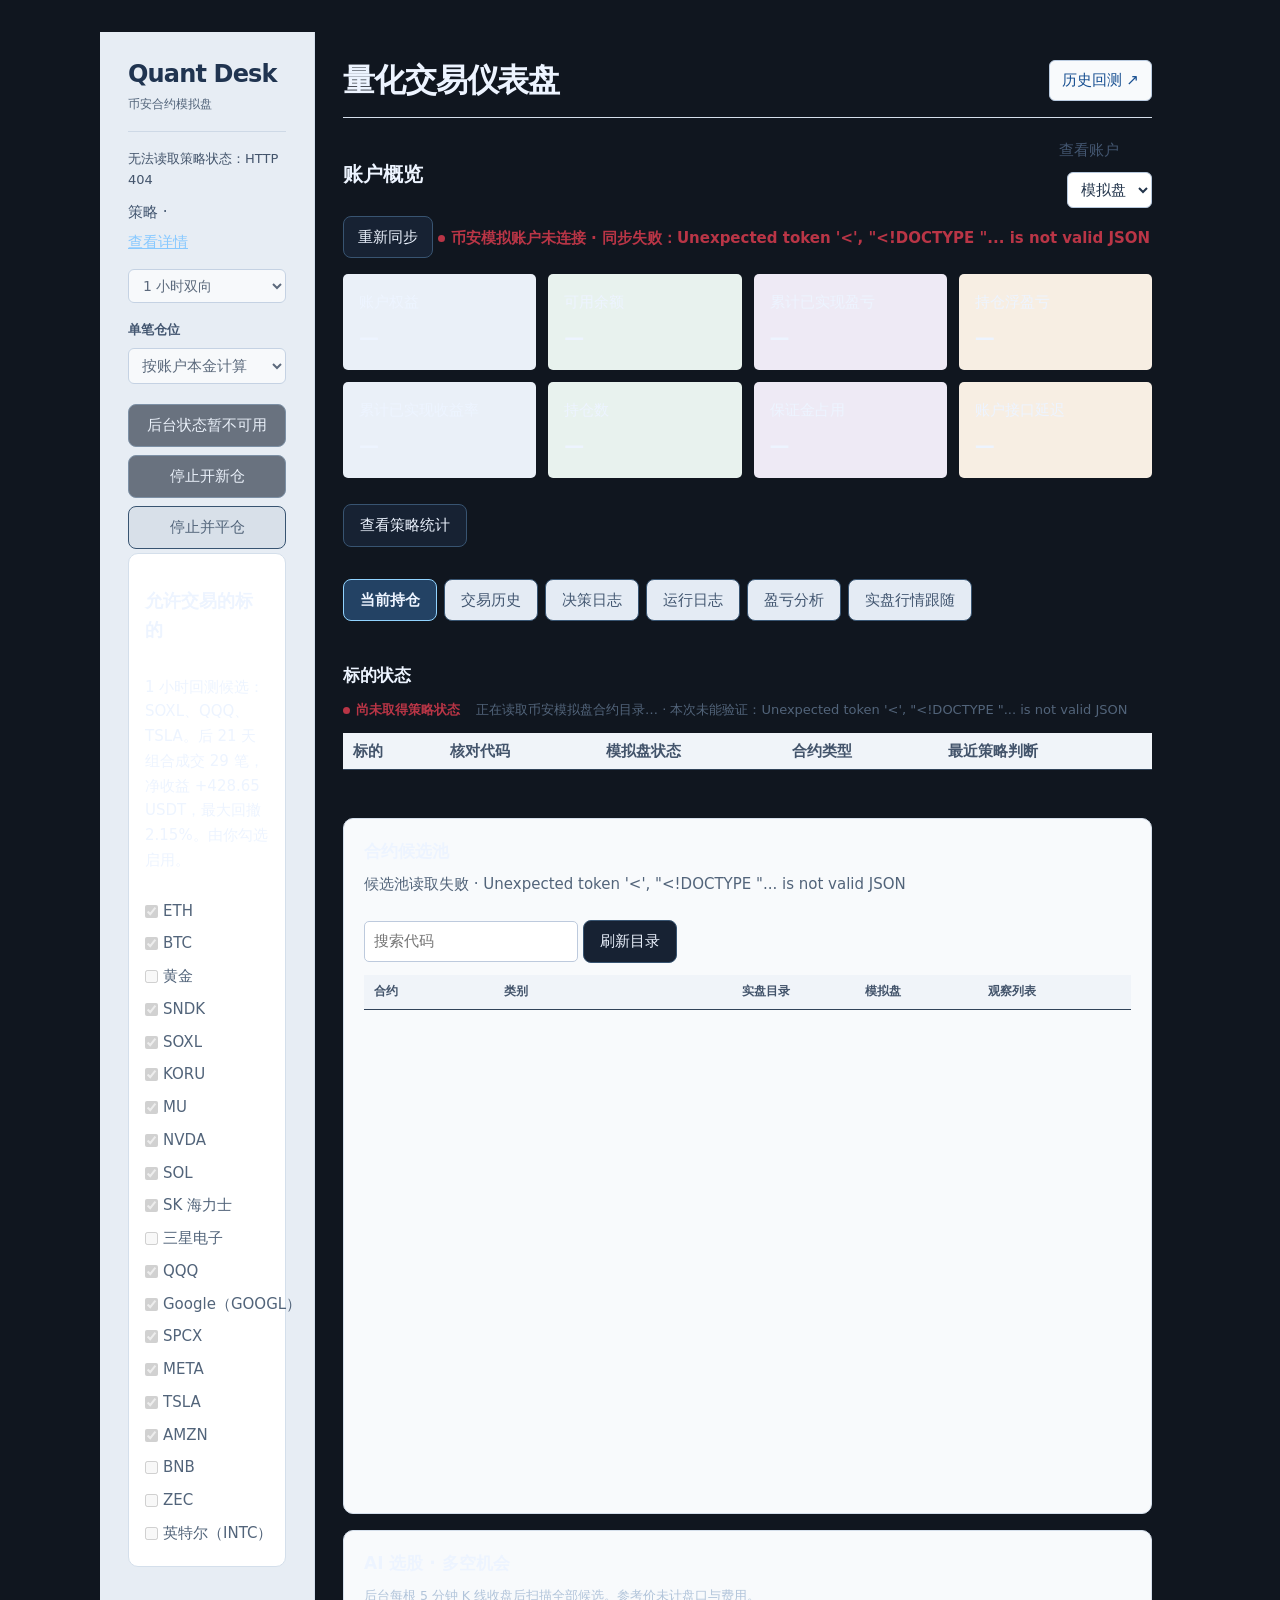
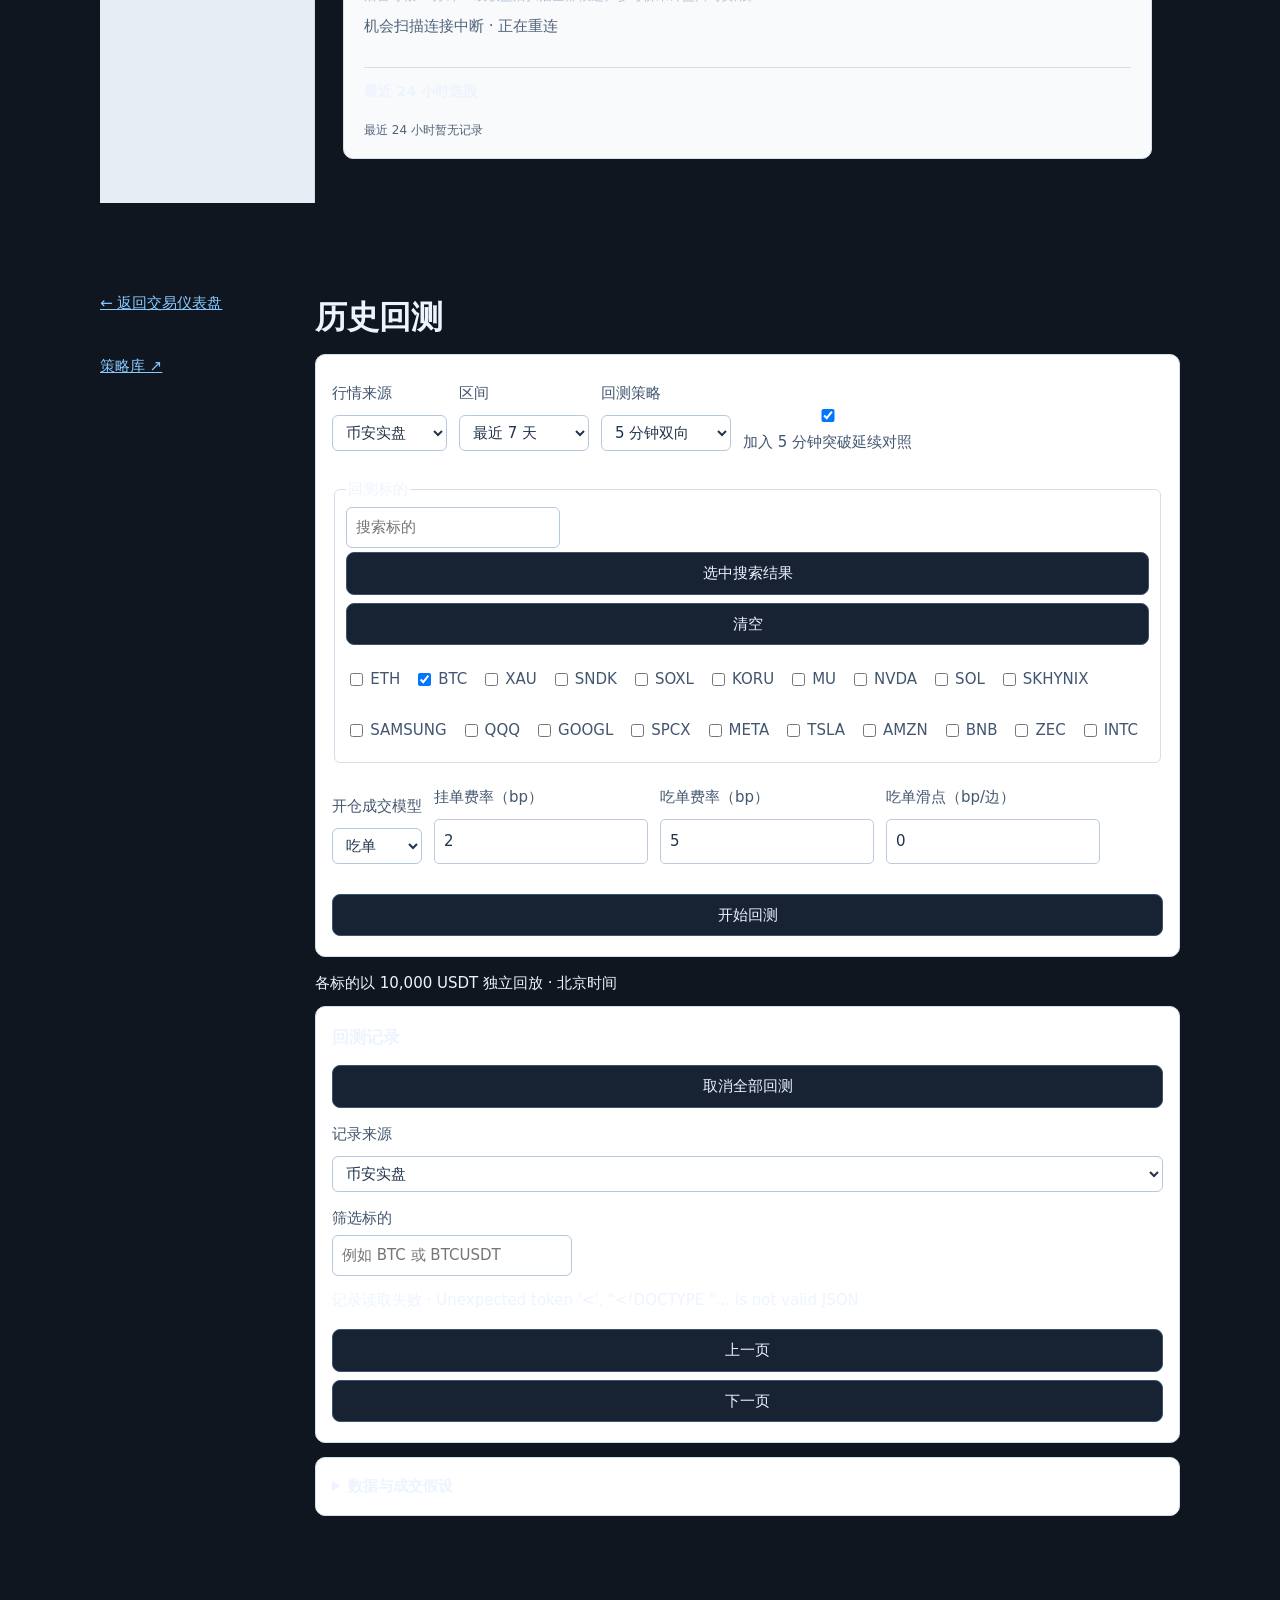
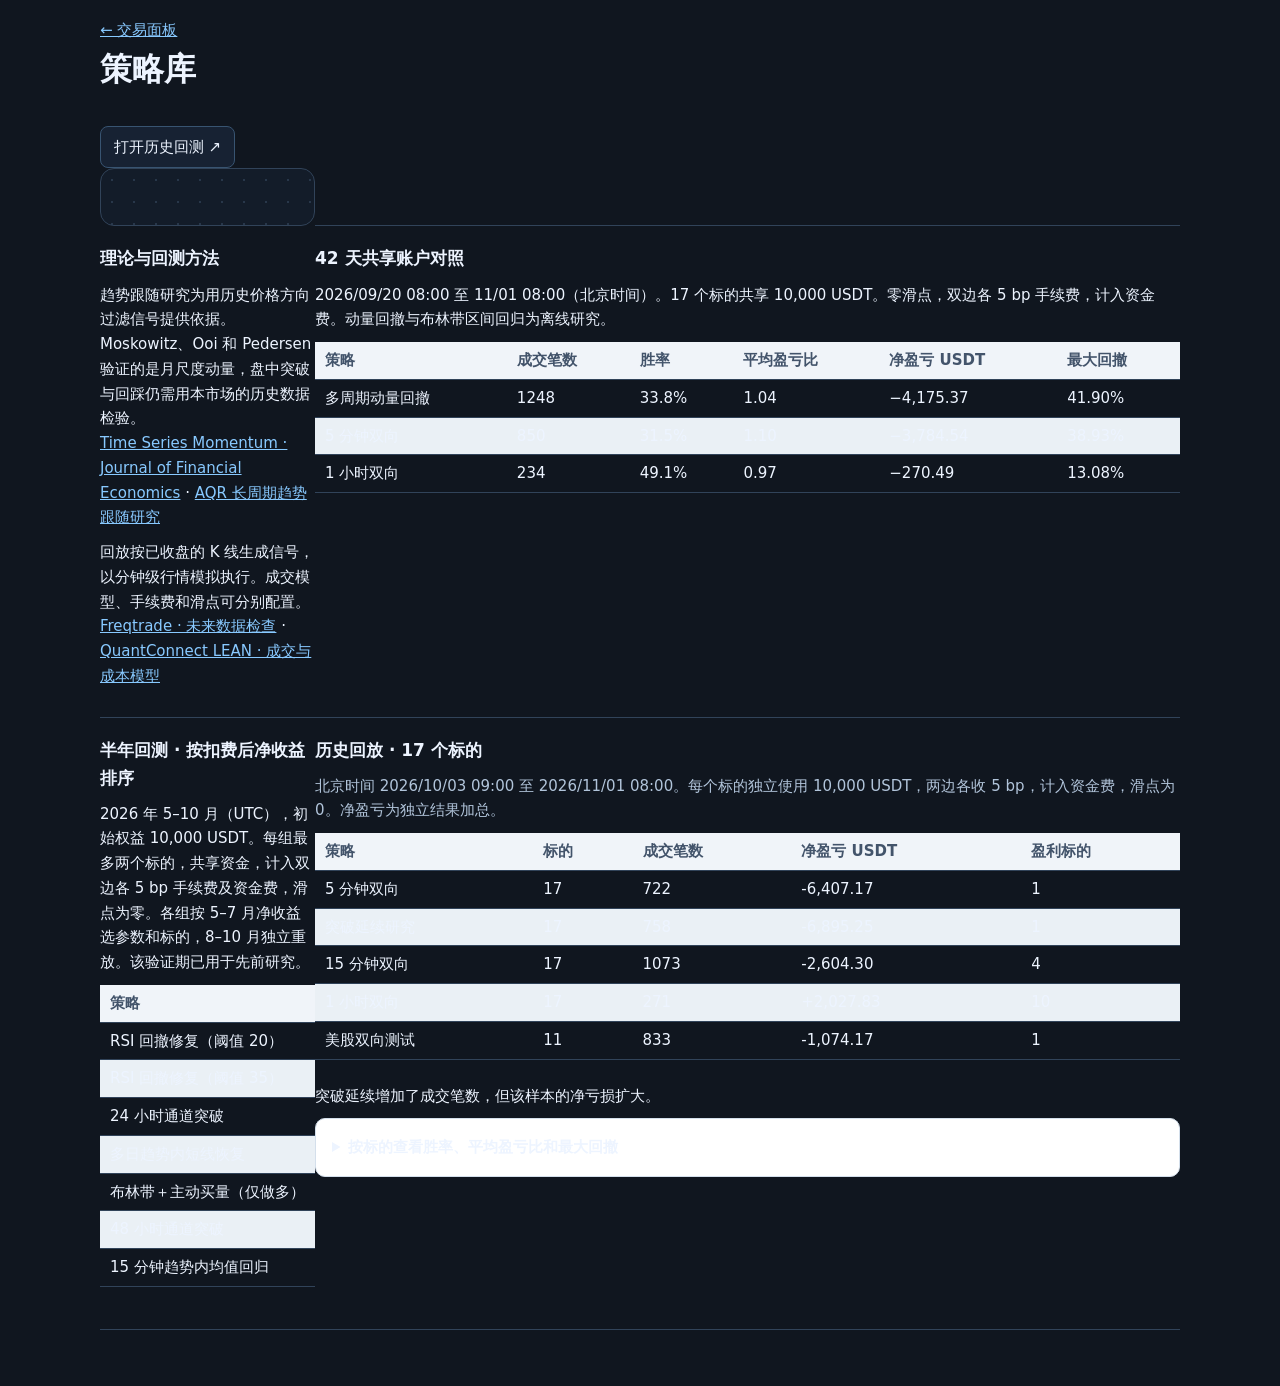
==== index.html @ 877d41cc "Add research strategies and six-month return ranking to strategy library" ====
<!doctype html><html lang="zh"><meta charset="utf-8"><meta name="viewport" content="width=device-width"><title>Quant Desk</title>
<style>
*{box-sizing:border-box}body{margin:0;background:#edf2f7;color:#19283c;font:15px system-ui}main{display:grid;grid-template-columns:240px 1fr;min-height:100vh}aside,section{padding:28px}aside{background:white;border-right:1px solid #d5dfeb}h1{margin-top:0}label{display:block;margin:10px 0}select,input,button{font:inherit}input[type=number],select,button{width:100%;padding:9px;margin:4px 0;border:1px solid #bdcadd;border-radius:5px}button{background:#1756a9;color:white;cursor:pointer}button:disabled{opacity:.6}.cards{display:flex;gap:12px;flex-wrap:wrap;margin:18px 0}.card,table{background:white;border:1px solid #d5dfeb;border-radius:8px}.card{flex:1;min-width:140px;padding:16px}.card strong{display:block;font-size:25px;margin-top:6px}table{width:100%;border-collapse:collapse;margin-bottom:24px}td,th{padding:11px;text-align:left;border-bottom:1px solid #e1e7ef}small,#message{color:#4a5b72} @media(max-width:690px){main{display:block}section{overflow:auto}}
.tabs{display:flex;gap:8px}.tabs button{width:auto;padding:9px 16px;background:white;color:#19283c}.tabs button[aria-pressed=true]{background:#1756a9;color:white}
.account{background:#f8fafc;border:1px solid #d5dfeb;border-radius:10px;padding:18px;margin-bottom:22px}.account-header{display:flex;justify-content:space-between;align-items:center;gap:16px;flex-wrap:wrap}.account-header h2{margin:0;font-size:20px}.account-header label{margin:0}.account-header select{width:auto;margin-left:8px}.account-metrics{display:grid;grid-template-columns:repeat(auto-fit,minmax(145px,1fr));gap:12px;margin-top:12px}.account-metrics .card{min-width:0}.account-metrics strong{font-size:20px;font-variant-numeric:tabular-nums}
.account-metrics{grid-template-columns:repeat(4,minmax(0,1fr))}.account-metrics .card{border-top:3px solid #adc3de}.account-metrics .card:nth-child(4n+2){border-top-color:#8abeb5}.account-metrics .card:nth-child(4n+3){border-top-color:#c2a9dc}.account-metrics .card:nth-child(4n+4){border-top-color:#d7b380}.account-metrics strong{overflow-wrap:anywhere}.gain{color:#08754a}.loss{color:#bd283c}#demo-sync{width:auto;padding-inline:14px} .account-table{overflow:auto;margin-top:14px}.account-table table{margin-bottom:0}@media(max-width:1050px){.account-metrics{grid-template-columns:repeat(2,minmax(0,1fr))}}
body{background:#f0f3f6;color:#253248}main{grid-template-columns:215px minmax(0,1fr)}aside{background:#e7edf4}section{min-width:0}.account{background:transparent;padding:0;border:0}.account-metrics .card{background:#eaf0f8;border:0;border-radius:5px}.account-metrics .card:nth-child(4n+2){background:#e8f2ee}.account-metrics .card:nth-child(4n+3){background:#eeeaf5}.account-metrics .card:nth-child(4n+4){background:#f7eee3}table{background:transparent;border:0}thead{background:#e2e8f0;color:#43546b}tbody tr:nth-child(even){background:#eaf0f5}td,th{padding:8px 10px}tbody tr:hover{background:#dce8f6}.orders{overflow:auto;margin:16px 0 24px}.orders h2{font-size:17px}.orders table{min-width:660px}.tabs button{background:#e2e9f2}@media(max-width:690px){main{display:block}}
#strategy-stop{background:#b93546}#strategy-stop:disabled{background:#d8e0e9;color:#52647a;cursor:default;opacity:1}#strategy-status{font-size:13px;color:#43546b}
.market-meta{display:flex;flex-wrap:wrap;gap:8px 16px;align-items:center;margin:8px 0 12px;font-size:13px;color:#52647a}.market-meta p{margin:0}.market-pulse{display:inline-flex;align-items:center;gap:6px;font-weight:600}.market-pulse::before{content:'';width:7px;height:7px;border-radius:50%;background:currentColor}.market-pulse[data-tone=live]{color:#147757}.market-pulse[data-tone=error]{color:#b93546}.market-pill{display:inline-flex;align-items:center;gap:6px;padding:3px 8px;border-radius:6px;font-size:12px;font-weight:600;color:#4a5b72;background:#e2e9f2}.market-pill[data-tone=live]{color:#08754a;background:#dcefe6}.market-pill[data-tone=warn]{color:#805819;background:#faedce}.market-pill[data-tone=error]{color:#a12e41;background:#f7e2e6}.market-pill[data-tone=busy]{color:#245994;background:#deebfb}.market-pill[data-tone=busy]::before{content:'';width:6px;height:6px;border-radius:50%;background:currentColor;animation:market-pulse 1.4s ease-out infinite}.market-pill.updated{animation:market-update .6s ease-out}@keyframes market-pulse{50%{opacity:.35}}@keyframes market-update{from{box-shadow:0 0 0 4px #7ba6da66}to{box-shadow:0 0 0 0 #7ba6da00}}@media(prefers-reduced-motion:reduce){.market-pill,.market-pill::before{animation:none!important}}

.market-pill[data-tone=trend]{color:#614293;background:#efe6fa;border:1px solid #dfcef2}
.market-pill[data-tone=breakout]{color:#90520e;background:#fff0dc;border:1px solid #f5d6aa}
.market-pill[data-tone=volatility]{color:#9a3562;background:#fae5ef;border:1px solid #efc7dc}
.market-pill[data-tone=signal]{color:#24633e;background:#e5f2d8;border:1px solid #cde6bc}
.market-pill[data-tone=holding]{color:#087065;background:#dcf2ef;border:1px solid #bce4dd}
.market-pill[data-tone=submit]{color:#244fa0;background:#dfe8fc;border:1px solid #bdcff4}
.market-pill[data-tone=handled]{color:#4d5870;background:#e8ecf3;border:1px solid #d6dce8}
.market-pill[data-tone=skip]{color:#756009;background:#f8efbd;border:1px solid #ead987}
.market-pill[data-tone=submit]::before{content:'';width:6px;height:6px;border-radius:50%;background:currentColor;animation:market-pulse 1.4s ease-out infinite}
.order-grid{display:grid;grid-template-columns:repeat(auto-fill,minmax(min(100%,350px),1fr));gap:12px}.order-card{min-width:0;padding:14px 16px;border:1px solid #d7e2ee;border-left:3px solid #5885bd;border-radius:9px;background:#f8fafc}.order-card[data-side=sell]{border-left-color:#b3784d}.order-card-header{display:flex;align-items:center;justify-content:space-between;gap:8px;flex-wrap:wrap}.order-card-header h3{font-size:17px;margin:0}.order-badges{display:flex;gap:5px}.order-strategy{font-size:12px;color:#53667d;margin:5px 0 12px}.order-metrics,.order-times{display:grid;grid-template-columns:repeat(auto-fit,minmax(105px,1fr));gap:8px;margin:0}.order-metrics>div{padding:7px 8px;background:#edf2f8;border-radius:5px}.order-card dt{font-size:11px;color:#54667c}.order-card dd{margin:3px 0 0;font-size:13px;font-weight:600;font-variant-numeric:tabular-nums;overflow-wrap:anywhere}.order-times{margin-top:10px}.order-card details{margin-top:10px;border-top:1px solid #dfe7f0;padding-top:8px;color:#53667d;font-size:12px}.order-card summary{cursor:pointer}.order-card code{display:block;margin-top:7px;overflow-wrap:anywhere}
.protection-card{margin-top:10px}.protection-card h3{margin:0 0 8px;font-size:15px}.protection-line{display:flex;align-items:center;gap:8px;margin-top:5px;flex-wrap:wrap}.protection-line button{width:auto;margin-left:auto;padding:4px 8px;font-size:12px}.protection-line strong{font-variant-numeric:tabular-nums}
.compact-button{width:auto;padding-inline:16px}#stats-panel{margin-top:8px}.order-protection{margin-top:10px;padding:8px 10px;background:#eaf0f7;border-radius:6px}.order-protection h4{margin:0;font-size:12px;color:#425670}
.order-grid{align-items:start}.order-profit{margin:0 0 12px;padding:10px 12px;background:#eaf0f7;border-radius:6px}.order-profit small{display:block}.order-profit strong{font-size:22px;font-variant-numeric:tabular-nums}
.position-tabs{display:flex;flex-wrap:wrap;gap:7px;margin-bottom:12px}.position-tabs button[aria-pressed=false]{color:#425670;background:#e4ebf4}.position-tabs button[aria-pressed=true]{font-weight:700}.position-metrics{margin-top:8px}
.position-direction{display:inline-grid;place-items:center;width:27px;height:27px;border-radius:4px;font-size:13px;font-weight:700}.position-direction[data-direction=long]{color:#08754a;background:#dcefe6}.position-direction[data-direction=short]{color:#a12e41;background:#f7e2e6}.position-direction[data-direction=unknown]{color:#53667d;background:#e2e9f2}
.order-metrics>div,.order-times>div{min-width:0}.order-metrics .trade-price{white-space:nowrap;overflow:hidden;text-overflow:ellipsis}
.decision-list{margin-top:12px}.decision-item{padding:12px 14px;margin-bottom:8px;border-left:3px solid #7098c8;border-radius:6px;background:#eaf0f7}.decision-item strong{font-size:14px}.decision-item p{margin:6px 0 0}.decision-item small{display:block;color:#506279}.decision-item time{font-variant-numeric:tabular-nums}
#strategy-start[data-running=true]{background:#dcefe6;border-color:#a3cfb9;color:#075a3b;opacity:1;cursor:default;font-weight:700}
.pagination{display:flex;flex-wrap:wrap;gap:6px;align-items:center;margin-top:12px}.pagination[hidden]{display:none}.pagination button{width:auto;min-width:32px;padding:4px 8px;margin:0;background:#f8fafc;color:#253248}.pagination button[aria-current=page]{background:#1756a9;border-color:#1756a9;color:white;font-weight:700}
#strategy-mode{min-width:0;max-width:100%;font-size:14px;padding-inline:10px 26px}
.pnl-analysis{margin:16px 0 22px;padding:16px 18px;border:1px solid #d5dfeb;border-radius:10px;background:#f8fafc}
.pnl-analysis h2{margin:0 0 4px;font-size:16px}.pnl-analysis small,.pnl-analysis p{color:#52647a}
.pnl-chart{display:flex;overflow-x:auto;list-style:none;margin:12px 0 0;padding:0}
.pnl-chart li{flex:1 0 108px;max-width:156px;display:grid;grid-template-rows:auto 62px 62px auto;text-align:center}
.pnl-chart strong,.pnl-chart li>span:last-child{padding:4px;font-size:12px;white-space:nowrap}
.pnl-bar-track{display:flex;justify-content:center;align-items:end}
.pnl-bar-track.negative{align-items:start;border-top:1px solid #a8b7c9}
.pnl-bar{width:42%;border-radius:4px 4px 0 0;background:#198554}
.pnl-bar-track.negative .pnl-bar{border-radius:0 0 4px 4px;background:#c44855}
.desk-brand{padding:0 0 16px;margin-bottom:16px;border-bottom:1px solid #ced9e6}
.desk-brand strong{display:block;font-size:clamp(19px,2vw,24px);line-height:1.2;letter-spacing:-.035em;white-space:nowrap;color:#203450}
.desk-brand small{display:block;margin-top:6px;color:#52647a;font-size:12px}
.desk-brand .desk-version{font-size:11px}
.desk-brand .desk-version[hidden]{display:none}
.desk-version a{color:inherit;font-family:ui-monospace,monospace}
.desk-heading{display:flex;flex-wrap:wrap;align-items:center;justify-content:space-between;gap:8px 16px;margin:0 0 20px;padding:0 0 16px;border-bottom:1px solid #d5dfeb}
.desk-heading a{color:#174f91;border:1px solid #bacbe0;border-radius:6px;padding:7px 12px;text-decoration:none;background:#f8fafc}
.desk-heading h1{margin:0;font-size:clamp(22px,2.7vw,32px);letter-spacing:-.035em;line-height:1.2}
.desk-sizing{margin:12px 0}.desk-sizing label{margin:0 0 4px;font-size:13px;font-weight:600}
.desk-sizing small{display:block;color:#52647a;font-size:12px;line-height:1.45}
.shadow-panel{border:1px solid #d5dfeb;border-radius:9px;background:#f8fafc;padding:10px 14px;margin-bottom:16px}
#shadow-panel{padding:16px 18px}
.shadow-header{display:flex;justify-content:space-between;align-items:flex-start;flex-wrap:wrap;gap:8px 16px}
.shadow-header h2{margin:0 0 4px;font-size:17px}
.shadow-header p{margin:0;color:#52647a;font-size:13px}
.shadow-actions{display:flex;gap:8px;flex-wrap:wrap}
#shadow-metrics{grid-template-columns:repeat(3,minmax(0,1fr));margin:14px 0 10px}
#shadow-metrics .card{background:#eaf0f8}
#shadow-metrics .card strong{white-space:normal;font-variant-numeric:tabular-nums}
#shadow-metrics .card:nth-child(2){background:#e8f2ee}
.shadow-balances{display:flex;flex-wrap:wrap;gap:6px 20px;margin:0 0 8px;font-size:13px}
.shadow-balances strong{margin-left:6px;font-variant-numeric:tabular-nums}
#shadow-summary{margin-top:12px}
#shadow-metrics-note{color:#52647a}
@media(max-width:690px){#shadow-metrics{grid-template-columns:repeat(auto-fit,minmax(135px,1fr))}}
.pnl-controls{display:flex;flex-wrap:wrap;align-items:center;gap:8px 12px;margin:8px 0}
.pnl-controls select,.pnl-controls input{width:auto;margin:0}
.pnl-controls label{margin:0}
body{font-family:Inter,"PingFang SC","Noto Sans CJK SC",system-ui,sans-serif;font-size:14px}
h1,h2,h3{font-weight:650}.account-metrics strong,td,.market-meta{font-variant-numeric:tabular-nums}
button:focus-visible,input:focus-visible,select:focus-visible{outline:2px solid #2461a5;outline-offset:2px}
.market-research{padding:18px 20px;border:1px solid #d5dfeb;border-radius:10px;background:#f8fafc;margin-bottom:16px}
.market-research h2{margin:0 0 6px;font-size:17px}
.research-header{display:flex;flex-wrap:wrap;align-items:flex-start;justify-content:space-between;gap:8px 16px}
.market-research p{margin:6px 0 12px;color:#52647a}
.research-scroll{overflow-x:auto}.market-research table{margin:8px 0 0;min-width:550px}
.market-research th{font-size:12px;font-weight:650}.market-research td{font-size:13px}
.market-research button{width:auto;white-space:nowrap}.market-research tbody button{padding:4px 9px}
.opportunity-history{margin-top:16px;padding-top:12px;border-top:1px solid #d5dfeb}
.opportunity-history h3{margin:0 0 8px;font-size:14px}
.opportunity-history-grid{display:flex;flex-wrap:wrap;gap:6px;max-height:200px;overflow:auto;padding:3px}
.opportunity-history-grid button{display:inline-flex;gap:8px;align-items:center;margin:0;padding:5px 8px;background:#e3effa;color:#174f91;font-size:12px}
.opportunity-history-grid button[data-direction="空"]{background:#f7e2e6;color:#9e3042;border-color:#e8b8c1}
.opportunity-history-grid time{font-variant-numeric:tabular-nums}
#opportunity-history-status{margin:4px 0 0;font-size:12px}
.asset-code{font-family:ui-monospace,SFMono-Regular,monospace;font-weight:600}
#pool-search{padding:7px 9px;border:1px solid #bdcadd;border-radius:5px;max-width:100%}
#assets label[data-unavailable=true]{color:#52647a}
.asset-choice{display:flex;align-items:center;justify-content:space-between;gap:6px}
.asset-choice label{display:flex;align-items:center;gap:5px;margin:4px 0;min-width:0;white-space:nowrap}
.asset-choice input{flex:none;margin:0}
.asset-choice label span{overflow:hidden;text-overflow:ellipsis}
.asset-choice button{flex:none;width:auto;padding:2px 5px;font-size:11px;white-space:nowrap}
.watch-remove{color:#9e3042;background:#f7e2e6;border-color:#e8b8c1}
#pool-scroll{--pool-row-height:54px;--pool-heading-height:34px;min-height:calc(var(--pool-heading-height) + var(--pool-row-height) * var(--pool-page-size,9) + 8px)}
#pool-scroll th{height:var(--pool-heading-height)}
#pool-scroll td{height:var(--pool-row-height)}
#pool-scroll th,#pool-scroll td{white-space:nowrap}
#pool-scroll table{table-layout:fixed}
#pool-scroll th:nth-child(1){width:17%}
#pool-scroll th:nth-child(2){width:31%}
#pool-scroll th:nth-child(3),#pool-scroll th:nth-child(4){width:16%}
#pool-pages{flex-wrap:nowrap;overflow-x:auto;padding:2px}
#pool-pages>*{flex:none}
</style><main><aside><div class="desk-brand"><strong>Quant Desk</strong><small>币安合约模拟盘</small>
<small id="desk-version" class="desk-version" hidden>GitHub <a target="_blank" rel="noopener"></a></small></div>
<p id="strategy-status" role="status">正在读取后台策略状态…</p>
<label for="strategy-mode">策略 · <a id="strategy-details" href="./strategies">查看详情</a></label>
<select id="strategy-mode" disabled><option value="swing">1 小时双向</option><option value="intraday">15 分钟双向</option><option value="fast">5 分钟双向</option><option value="us_open">美股双向测试</option></select>
<div class="desk-sizing">
  <label for="strategy-sizing">单笔仓位</label>
  <select id="strategy-sizing" disabled><option value="capital">按账户本金计算</option><option value="fixed">固定 USDT 名义仓位</option></select>
  <div id="strategy-notional-field" hidden>
    <label for="strategy-notional">单笔目标金额（USDT）</label>
    <input id="strategy-notional" type="number" min="0.01" max="1000000000" step="0.01" inputmode="decimal" placeholder="例如 100" disabled>
    <small>名义金额包含杠杆，实际下单仍受保证金和风险上限约束。</small>
  </div>
</div>
<button id="strategy-start" type="button" disabled>正在同步状态…</button>
<button id="strategy-entries" type="button" disabled>停止开新仓</button>
<button id="strategy-stop" type="button" disabled>停止并平仓</button><form id="config"><h3>允许交易的标的</h3><p id="strategy-asset-note" hidden>1 小时回测候选：SOXL、QQQ、TSLA。后 21 天组合成交 29 笔，净收益 +428.65 USDT，最大回撤 2.15%。由你勾选启用。</p><div id="assets"></div></form></aside>
<section><header class="desk-heading"><h1>量化交易仪表盘</h1><a href="./backtest" target="_blank" rel="noopener">历史回测 ↗</a></header>
<div class="account" aria-labelledby="account-title">
  <div class="account-header">
    <h2 id="account-title">账户概览</h2>
    <label>查看账户<select id="account-mode"><option value="demo">模拟盘</option><option value="live">实盘</option></select></label>
  </div>
  <button id="demo-sync" type="button">重新同步</button>
  <p id="account-status" class="market-pulse" role="status">模拟盘未连接 · 最近同步 —</p>
  <div class="account-metrics">
    <div class="card">账户权益<strong data-account="equity">—</strong></div>
    <div class="card">可用余额<strong data-account="available">—</strong></div>
    <div class="card" title="起算以来已核对的净盈亏，含手续费和资金费">累计已实现盈亏<strong id="realized-pnl">—</strong></div>
    <div class="card">持仓浮盈亏<strong data-account="pnl">—</strong></div>
    <div class="card" title="起算以来已核对的平仓净收益 ÷ 固定起始本金">累计已实现收益率<strong id="realized-return">—</strong><small id="realized-base"></small></div>
    <div class="card">持仓数<strong data-account="count">—</strong></div>
    <div class="card">保证金占用<strong data-account="margin">—</strong></div>
    <div class="card">账户接口延迟<strong data-account="latency">—</strong></div>
  </div>

</div>
<div class="orders"><button id="stats-toggle" class="compact-button" type="button" aria-expanded="false" aria-controls="stats-panel">查看策略统计</button>
<div id="stats-panel" hidden>
<small>胜率按已核对净收益的平仓计算。夏普估算基于 UTC 日已实现净损益，按固定本金、零无风险利率年化；至少 10 个完整日。</small>
<p id="stats-status" role="status"></p>
<div id="strategy-stats" class="order-grid"></div></div></div>
<div class="orders">
<div class="position-tabs" aria-label="模拟盘记录">
  <button class="compact-button" type="button" aria-pressed="true" aria-controls="positions-panel">当前持仓</button>
  <button class="compact-button" type="button" aria-pressed="false" aria-controls="history-panel">交易历史</button>
  <button class="compact-button" type="button" aria-pressed="false" aria-controls="decisions-panel">决策日志</button>
  <button class="compact-button" type="button" aria-pressed="false" aria-controls="runtime-panel">运行日志</button>
  <button class="compact-button" type="button" aria-pressed="false" aria-controls="pnl-panel">盈亏分析</button>
  <button class="compact-button" type="button" aria-pressed="false" aria-controls="shadow-panel">实盘行情跟随</button>
</div>
<div id="positions-panel">
  <p id="protection-status" role="status" hidden></p>
  <div id="current-orders" class="order-grid"></div>
  <nav id="positions-pages" class="pagination" aria-label="当前持仓分页" hidden></nav>
</div>
<div id="history-panel" hidden>
  <label>检索平仓标的 <input id="trade-history-search" type="search" placeholder="例如 SK、海力士或 BTC"></label>
  <small>平仓净收益已扣开平仓手续费，并计入资金费。</small>
  <p id="order-status" role="status">正在读取交易历史…</p>
  <div id="demo-orders" class="order-grid"></div>
  <nav id="history-pages" class="pagination" aria-label="交易历史分页" hidden></nav>
</div>
<div id="decisions-panel" class="decision-list" hidden>
  <label>检索决策标的 <input id="decision-search" type="search" placeholder="例如 SK、海力士或 BTC"></label>
  <label>记录类型 <select id="decision-view"><option value="important">成交与已确认保护</option><option value="closed">仅平仓</option><option value="all">全部（含尝试及撤单）</option></select></label>
  <p id="decision-status" role="status"></p>
  <div id="decision-events"></div>
  <nav id="decisions-pages" class="pagination" aria-label="决策日志分页" hidden></nav>
</div>
<div id="runtime-panel" class="decision-list" hidden>
  <p id="runtime-status" role="status">正在读取运行日志…</p>
  <div id="runtime-events"></div>
  <nav id="runtime-pages" class="pagination" aria-label="运行日志分页" hidden></nav>
</div>
<div id="shadow-panel" class="shadow-panel" hidden>
  <div class="shadow-header">
    <div>
      <h2>实盘行情跟随</h2>
      <p id="shadow-status" role="status">正在读取跟随状态…</p>
    </div>
    <div class="shadow-actions">
      <button id="shadow-start" class="compact-button" type="button" disabled>开启跟随</button>
      <button id="shadow-pause" class="compact-button" type="button" disabled>关闭跟随</button>
    </div>
  </div>
  <div id="shadow-metrics" class="account-metrics">
    <div class="card">初始本金<strong id="shadow-principal">—</strong></div>
    <div class="card">累计虚拟净盈亏<strong id="shadow-realized">—</strong></div>
    <div class="card">累计已实现收益率<strong id="shadow-return">—</strong></div>
  </div>
  <div class="shadow-balances">
    <span>持仓浮盈亏<strong id="shadow-floating">—</strong></span>
    <span>当前估算权益<strong id="shadow-equity">—</strong></span>
  </div>
  <small id="shadow-metrics-note">本金沿用模拟盘起算本金，收益率按已实现净盈亏计算。</small>
  <p id="shadow-missed" role="status" hidden></p>
  <div id="shadow-summary" class="order-grid"></div>
  <details><summary>虚拟成交和未成交记录</summary><div id="shadow-records" class="decision-list"></div></details>
</div>
<div id="pnl-panel" hidden>
<div class="pnl-analysis" id="pnl-analysis" aria-labelledby="pnl-title">
  <h2 id="pnl-title">盈亏分析</h2>
  <small>模拟盘历史 · 已核对平仓净盈亏（USDT），含手续费和资金费</small>
  <div class="pnl-controls">
    <label for="pnl-period">统计周期</label>
    <select id="pnl-period"><option value="all">全部</option><option value="day">日</option><option value="week">周</option><option value="month">月</option></select>
    <label for="pnl-date" id="pnl-date-label" hidden>选择日期（北京时间）</label>
    <input id="pnl-date" type="date" hidden>
    <strong id="pnl-period-total"></strong>
  </div>
  <p id="pnl-chart-status" role="status">正在读取盈亏数据…</p>
  <ul id="pnl-chart" class="pnl-chart" aria-label="各标的已实现净盈亏"></ul>
</div>
</div>
</div>
<div class="orders">
<h2>标的状态</h2>
<div class="market-meta">
  <span id="market-pulse" class="market-pulse" role="status">正在连接</span>
  <p id="market-status">正在读取币安模拟盘合约目录…</p>
  <p id="scan-status"></p>
</div>
<table><thead><tr><th>标的</th><th>核对代码</th><th>模拟盘状态</th><th>合约类型</th><th>最近策略判断</th></tr></thead><tbody id="market-rows"></tbody></table>
</div>
<div class="market-research" aria-labelledby="pool-title">
  <div class="research-header"><div><h2 id="pool-title">合约候选池</h2><p id="pool-status" role="status">正在核对币安合约目录…</p></div>
  <div><input id="pool-search" type="search" aria-label="搜索实盘候选池" placeholder="搜索代码">
  <button id="pool-refresh" class="compact-button" type="button">刷新目录</button></div></div>
  <div class="research-scroll" id="pool-scroll"><table><thead><tr><th>合约</th><th>类别</th><th>实盘目录</th><th>模拟盘</th><th>观察列表</th></tr></thead><tbody id="pool-rows"></tbody></table></div>
  <nav id="pool-pages" class="pagination" aria-label="候选池分页" hidden></nav>
</div>
<div class="market-research" aria-labelledby="opportunity-title">
  <div class="research-header"><div><h2 id="opportunity-title">AI 选股 · 多空机会</h2><small>后台每根 5 分钟 K 线收盘后扫描全部候选。参考价未计盘口与费用。</small><p id="opportunity-status" role="status">正在连接机会扫描…</p></div></div>
  <div class="research-scroll" id="opportunity-results" hidden><table><thead><tr><th>合约</th><th>方向</th><th>状态</th><th>依据</th><th>参考入场价</th><th>参考止损 / 止盈</th><th>模拟盘</th></tr></thead><tbody id="opportunity-rows"></tbody></table></div>
  <nav id="opportunity-pages" class="pagination" aria-label="机会分页" hidden></nav>
  <div class="opportunity-history">
    <h3>最近 24 小时选股</h3>
    <div class="opportunity-history-grid" id="opportunity-history"></div>
    <p id="opportunity-history-status" role="status"></p>
  </div>
</div></section></main>
<script>
const el = id => document.getElementById(id);
const accountMode = el('account-mode');
const demoSync = el('demo-sync');
const accountFields = [...document.querySelectorAll('[data-account]')];
let accountSnapshot;
let accountSyncError;
let realizedReturnSnapshot;
const oneDecimal = new Intl.NumberFormat('zh-CN', {minimumFractionDigits:1, maximumFractionDigits:1});
function colorPnL(cell, value) {
  cell.classList.toggle('gain', Number(value) > 0);
  cell.classList.toggle('loss', Number(value) < 0);
}
const pnlAmount = new Intl.NumberFormat('zh-CN', {maximumFractionDigits:4, signDisplay:'exceptZero'});
const pnlPeriod = el('pnl-period');
const pnlDate = el('pnl-date');
const dayMs = 86400000;
pnlDate.value = new Date(Date.now() + 8 * 3600000).toISOString().slice(0, 10);
pnlPeriod.addEventListener('change', showSymbolPnL);
pnlDate.addEventListener('change', showSymbolPnL);
function selectedSymbolPnL(snapshot) {
  if (pnlPeriod.value === 'all') return snapshot?.symbols;
  if (!snapshot?.symbol_days || !pnlDate.value) return null;
  const anchor = new Date(pnlDate.value + 'T00:00:00Z');
  let first = anchor.getTime() / dayMs;
  let last = first + 1;
  if (pnlPeriod.value === 'week') {
    first -= (anchor.getUTCDay() + 6) % 7;
    last = first + 7;
  } else if (pnlPeriod.value === 'month') {
    first = Date.UTC(anchor.getUTCFullYear(), anchor.getUTCMonth(), 1) / dayMs;
    last = Date.UTC(anchor.getUTCFullYear(), anchor.getUTCMonth() + 1, 1) / dayMs;
  }
  const totals = new Map();
  for (const [day, symbols] of Object.entries(snapshot.symbol_days)) {
    if (Number(day) < first || Number(day) >= last) continue;
    for (const [symbol, net] of Object.entries(symbols)) {
      totals.set(symbol, (totals.get(symbol) ?? 0) + Number(net));
    }
  }
  return Array.from(totals, ([symbol, net]) => ({symbol, net}))
    .sort((a, b) => b.net - a.net || a.symbol.localeCompare(b.symbol));
}
function showSymbolPnL() {
  const panel = el('pnl-analysis');
  panel.hidden = accountMode.value !== 'demo';
  pnlDate.hidden = el('pnl-date-label').hidden = pnlPeriod.value === 'all';
  const rows = selectedSymbolPnL(realizedReturnSnapshot);
  const total = el('pnl-period-total');
  const net = rows?.reduce((sum, row) => sum + Number(row.net), 0);
  total.textContent = net == null ? '' : '净盈亏 ' + pnlAmount.format(net) + ' USDT';
  colorPnL(total, net);
  const chart = el('pnl-chart');
  const status = el('pnl-chart-status');
  status.textContent = rows?.length ? '' : rows ? '所选周期暂无已核对的平仓记录' : '暂无所选周期数据';
  status.hidden = Boolean(rows?.length);
  const maxAbs = Math.max(0, ...(rows || []).map(row => Math.abs(Number(row.net))));
  chart.replaceChildren(...(rows || []).map(({symbol, net}) => {
    const value = Number(net);
    const item = document.createElement('li');
    const amount = orderElement('strong', '', pnlAmount.format(value));
    amount.title = pnlAmount.format(value) + ' USDT';
    colorPnL(amount, value);
    const positive = orderElement('span', 'pnl-bar-track');
    const negative = orderElement('span', 'pnl-bar-track negative');
    positive.setAttribute('aria-hidden', 'true');
    negative.setAttribute('aria-hidden', 'true');
    if (value !== 0) {
      const bar = orderElement('span', 'pnl-bar');
      bar.style.height = Math.abs(value) / maxAbs * 100 + '%';
      (value > 0 ? positive : negative).append(bar);
    }
    item.append(amount, positive, negative, orderElement('span', '', symbol));
    return item;
  }));
}
function showRealizedReturn() {
  showSymbolPnL();
  const data = accountMode.value === 'demo' ? realizedReturnSnapshot : null;
  const net = el('realized-pnl');
  net.textContent = data?.net == null ? '—' : (Number(data.net) > 0 ? '+' : '') + oneDecimal.format(data.net) + ' USDT';
  colorPnL(net, data?.net);
  const field = el('realized-return');
  field.textContent = data?.rate == null ? '—' : (data.rate*100).toFixed(2) + '%';
  colorPnL(field, data?.rate);
  const basis = el('realized-base');
  basis.textContent = data?.principal == null ? '' : '起始本金 ' + oneDecimal.format(data.principal) + ' USD 等值';
  basis.title = data?.started_at ? '起算时间 ' + date(data.started_at) : '';
}
function showAccount() {
  const demo = accountMode.value === 'demo';
  const snapshot = demo && accountSnapshot;
  demoSync.hidden = !demo;
  for (const field of accountFields) {
    const key = field.dataset.account;
    const unit = key === 'count' ? '' : key === 'latency' ? ' ms' : ' USD 等值';
    const value = snapshot && snapshot[key];
    field.textContent = snapshot ? (key === 'count' || key === 'latency' ? value : oneDecimal.format(value)) + unit : '—';
    if (key === 'pnl') colorPnL(field, value);
  }
  showRealizedReturn();
  renderOrderCards();
  renderMarketRows();
  updateAccountStatus();
}
function updateAccountStatus() {
  const status = el('account-status');
  if (accountMode.value !== 'demo') {
    status.dataset.tone = '';
    status.textContent = '实盘未连接';
    return;
  }
  const age = accountSnapshot ? Math.floor((Date.now()-accountSnapshot.syncedAt)/1000) : null;
  const delayed = age !== null && age >= 15;
  status.dataset.tone = accountSyncError || delayed ? 'error' : age === null ? '' : 'live';
  status.textContent = (age === null
    ? (demoSync.disabled ? '正在连接币安模拟账户' : '币安模拟账户未连接')
    : '币安模拟盘 · ' + (delayed ? '更新延迟 · ' : '') + age + ' 秒前同步')
    + (accountSyncError ? ' · ' + accountSyncError : '');
}
accountMode.addEventListener('change', () => {
  showAccount();
  if (accountMode.value === 'demo' && !demoSync.disabled) demoSync.click();
});
demoSync.onclick = async () => {
  if (demoSync.disabled || accountMode.value !== 'demo') return;
  demoSync.disabled = true;
  updateAccountStatus();
  try {
    const response = await fetch('./account/binance-demo', {cache:'no-store', signal:AbortSignal.timeout(18000)});
    const data = await response.json();
    if (!response.ok) throw Error(data.error);
    accountSnapshot = {...data, syncedAt: Date.now()};
    accountSyncError = null;
    showAccount();
  } catch (error) {
    accountSyncError = '同步失败：' + error.message;
  } finally {
    demoSync.disabled = false;
    updateAccountStatus();
  }
};
const name = asset => ({XAU:'黄金', SKHYNIX:'SK 海力士', SAMSUNG:'三星电子', GOOGL:'Google（GOOGL）', INTC:'英特尔（INTC）'})[asset] || asset;
const defaultAssets = 'ETH BTC XAU SNDK SOXL KORU MU NVDA SOL SKHYNIX SAMSUNG QQQ GOOGL SPCX META TSLA AMZN BNB ZEC INTC'.split(' ');
function addAssetCheckbox(asset, checked) {
  const choice = document.createElement('div');
  choice.className = 'asset-choice';
  const label = document.createElement('label');
  const checkbox = Object.assign(document.createElement('input'), {type:'checkbox', name:'asset', value:asset, checked, disabled:true});
  const assetName = orderElement('span', '', name(asset));
  assetName.title = name(asset);
  label.append(checkbox, assetName);
  choice.append(label);
  el('assets').append(choice);
}
function row(table, values) {
  const item = el(table).insertRow();
  values.forEach(value => { item.insertCell().textContent = value; });
  return item;
}
const date = timestamp => timestamp ? new Date(Number(timestamp)).toLocaleString() : '—';
function readSaved(key) {
  try { return JSON.parse(localStorage.getItem('quant-desk:' + key)); }
  catch { return null; }
}
function writeSaved(key, value) {
  try { localStorage.setItem('quant-desk:' + key, JSON.stringify(value)); }
  catch { el('strategy-status').textContent = '标的选择保存失败'; }
}
const config = el('config');
const preferences = readSaved('config');
const poolWatch = new Set(Array.isArray(preferences?.poolWatch)
  ? preferences.poolWatch.filter(asset => typeof asset === 'string' && /^[A-Z0-9]{1,24}$/.test(asset)) : []);
const removedAssets = new Set(Array.isArray(preferences?.removedAssets) ? preferences.removedAssets : []);
const strategyMode = el('strategy-mode');
el('strategy-details').onclick = event => { event.currentTarget.href = './strategies?mode=' + encodeURIComponent(strategyMode.value); };
const strategySizing = el('strategy-sizing');
const strategyNotional = el('strategy-notional');
strategySizing.value = preferences?.sizing === 'fixed' ? 'fixed' : 'capital';
strategyNotional.value = preferences?.notional ?? '';
const strategyNames = Object.fromEntries([...strategyMode.options].map(option => [option.value, option.textContent]));
if (preferences?.strategy === 'scalp') strategyMode.value = 'fast';
else if (Object.hasOwn(strategyNames, preferences?.strategy)) strategyMode.value = preferences.strategy;
const selectionByMode = new Map();
function validAsset(value) { return typeof value === 'string' && /^[A-Z0-9]{1,24}$/.test(value); }
for (const key of Object.keys(strategyNames)) {
  const saved = preferences?.assetsByStrategy?.[key];
  if (Array.isArray(saved)) selectionByMode.set(key, new Set(saved.filter(validAsset)));
}
if (!preferences?.assetsByStrategy) {
  const legacy = Array.isArray(preferences?.assets) ? preferences.assets.filter(validAsset) :
    defaultAssets.filter(asset => !['SAMSUNG','XAU','BNB','ZEC','INTC'].includes(asset));
  selectionByMode.set(strategyMode.value, new Set(legacy.filter(asset => !removedAssets.has(asset))));
}
function selectionFor(mode) {
  if (!selectionByMode.has(mode)) selectionByMode.set(mode, new Set());
  return selectionByMode.get(mode);
}
function syncAssetCheckboxes(active = selectionFor(strategyMode.value)) {
  el('strategy-asset-note').hidden = strategyMode.value !== 'swing';
  const visible = new Set([...defaultAssets, ...poolWatch].filter(asset => !removedAssets.has(asset)));
  for (const asset of active) visible.add(asset);
  for (const input of config.querySelectorAll('[name=asset]')) {
    if (!visible.delete(input.value)) input.closest('.asset-choice').remove();
    else input.checked = active.has(input.value);
  }
  for (const asset of visible) addAssetCheckbox(asset, active.has(asset));
}
syncAssetCheckboxes();
function savePreferences() {
  const assetsByStrategy = Object.fromEntries([...selectionByMode].map(([mode, assets]) => [mode, [...assets]]));
  writeSaved('config', {assetsByStrategy,
    poolWatch:[...poolWatch], removedAssets:[...removedAssets], strategy:strategyMode.value,
    sizing:strategySizing.value, notional:strategyNotional.value});
}
strategyMode.addEventListener('change', () => {
  syncAssetCheckboxes();
  renderMarketRows();
  renderStrategyControls();
  savePreferences();
});
strategySizing.addEventListener('change', () => {
  savePreferences();
  renderStrategyControls();
});
strategyNotional.addEventListener('input', savePreferences);
function orderElement(tag, className, text) {
  return Object.assign(document.createElement(tag), {className, textContent:text || ''});
}
const pageSize = 9;
el('pool-scroll').style.setProperty('--pool-page-size', pageSize);
function pageItems(items, navigationId, render) {
  const navigation = el(navigationId);
  const pageCount = Math.max(1, Math.ceil(items.length / pageSize));
  const page = Math.min(Number(navigation.dataset.page || 1), pageCount);
  renderPagination(navigationId, page, pageCount, number => {
    navigation.dataset.page = number;
    render();
  });
  const start = (page - 1) * pageSize;
  return items.slice(start, start + pageSize);
}
function renderPagination(navigationId, page, pageCount, selectPage) {
  const navigation = el(navigationId);
  navigation.dataset.page = page;
  navigation.hidden = pageCount === 1;

  let numbers = [];
  if (pageCount > 1 && pageCount <= 9) {
    numbers = Array.from({length:pageCount}, (_, index) => index + 1);
  } else if (pageCount > 9) {
    const start = Math.max(2, Math.min(page - 2, pageCount - 5));
    numbers = [1, ...Array.from({length:5}, (_, index) => start + index), pageCount];
  }
  const pagesKey = numbers.join(',');
  if (navigation.dataset.pages !== pagesKey) {
    const focused = navigation.contains(document.activeElement);
    const buttons = [];
    let previousNumber = 0;
    for (const number of numbers) {
      if (number - previousNumber > 1) {
        const gap = orderElement('span', '', '…');
        gap.setAttribute('aria-hidden', 'true');
        buttons.push(gap);
      }
      const button = orderElement('button', '', String(number));
      button.type = 'button';
      button.dataset.page = number;
      button.setAttribute('aria-label', '第 ' + number + ' 页');
      button.onclick = () => selectPage(number);
      buttons.push(button);
      previousNumber = number;
    }
    navigation.replaceChildren(...buttons);
    navigation.dataset.pages = pagesKey;
    if (focused) navigation.querySelector('button[data-page="' + page + '"]')?.focus({preventScroll:true});
  }
  const current = navigation.querySelector('button[data-page="' + page + '"]');
  const previous = navigation.querySelector('[aria-current]');
  if (previous !== current) {
    previous?.removeAttribute('aria-current');
    current?.setAttribute('aria-current', 'page');
  }
}
function tradePrice(value) {
  if (value == null || value === '' || !Number.isFinite(Number(value))) return '—';
  const magnitude = Math.abs(Number(value));
  const digits = magnitude >= 1 ? 2 : magnitude >= .01 ? 4 : 8;
  return new Intl.NumberFormat('zh-CN', {maximumFractionDigits:digits}).format(value) + ' USDT';
}
function showPricePrecision(node, value) {
  node.classList.add('trade-price');
  if (value != null && value !== '') node.title = String(value) + ' USDT';
}
function holdingMetrics(position, leverage) {
  const metrics = orderElement('dl', 'order-metrics position-metrics');
  const money = value => value == null ? '—' : oneDecimal.format(value) + ' USDT';
  const quantity = position.quantity + (position.notional == null ? '' : '（' + money(position.notional) + '）');
  for (const [label, value, pnl, rawPrice] of [
    ['开仓时间', date(position.opened)],
    ['开仓均价', tradePrice(position.entry_price), null, position.entry_price],
    ['当前标记价', tradePrice(position.mark_price), null, position.mark_price],
    ['持仓数量', quantity],
    ...(leverage == null ? [] : [['杠杆', leverage + '×']]),
    ['浮盈亏', money(position.pnl), position.pnl],
    ['浮盈亏率', position.roi == null ? '—' : oneDecimal.format(position.roi*100) + '%', position.roi],
    ['预计平仓手续费', money(position.fee)]
  ]) {
    const field = document.createElement('div');
    const data = orderElement('dd', '', value);
    if (rawPrice != null) showPricePrecision(data, rawPrice);
    if (pnl != null) colorPnL(data, pnl);
    field.append(orderElement('dt', '', label), data);
    metrics.append(field);
  }
  return metrics;
}
function positionDirection(quantity) {
  const badge = orderElement('span', 'position-direction', quantity > 0 ? '多' : quantity < 0 ? '空' : '—');
  badge.dataset.direction = quantity > 0 ? 'long' : quantity < 0 ? 'short' : 'unknown';
  return badge;
}
function holdingStatus() {
  const badge = orderElement('span', 'market-pill', '持仓中');
  badge.dataset.tone = 'live';
  return badge;
}
function orderCard(order, position, snapshot) {
  const money = value => value == null || value === '' ? '—' : oneDecimal.format(value) + ' USDT';
  const card = orderElement('article', 'order-card');
  const direction = position ? Number(position.quantity) : ({SELL:1, BUY:-1}[order.side] || 0);
  if (direction) card.dataset.side = direction > 0 ? 'buy' : 'sell';
  const header = orderElement('header', 'order-card-header');
  const badges = orderElement('div', 'order-badges');
  badges.append(positionDirection(direction));
  if (!position) {
    const closed = orderElement('span', 'market-pill', '已平仓');
    closed.dataset.tone = 'submit';
    badges.append(closed);
    const status = orderElement('span', 'market-pill', order.status === 'FILLED' ? '已成交' : order.status);
    status.dataset.tone = order.status === 'FILLED' ? 'live' : 'warn';
    badges.append(status);
  } else {
    badges.append(holdingStatus());
  }
  header.append(orderElement('h3', '', order.symbol), badges);

  const metrics = orderElement('dl', 'order-metrics');
  const times = orderElement('dl', 'order-times');
  const add = (list, label, value, pnl, rawPrice) => {
    const field = document.createElement('div');
    const data = orderElement('dd', '', value);
    if (rawPrice != null) showPricePrecision(data, rawPrice);
    if (pnl != null) colorPnL(data, pnl);
    field.append(orderElement('dt', '', label), data);
    list.append(field);
  };
  const pending = order.reduce_only && order.status === 'FILLED' && order.pnl == null;
  if (!position) {
    add(metrics, '委托名义金额', money(order.notional));
    add(metrics, '已成交金额', money(order.filled));
    add(metrics, '杠杆', order.leverage == null ? '—' : order.leverage + '×');
    const profit = orderElement('div', 'order-profit');
    const amount = orderElement('strong', '', pending ? '待核对' : money(order.pnl));
    colorPnL(amount, order.pnl);
    profit.append(orderElement('small', '', '净收益'), amount);
    card.append(header, orderElement('p', 'order-strategy', strategyNames[order.strategy] || '—'), profit);
    add(metrics, '开仓均价', tradePrice(order.entry_price), null, order.entry_price);
    add(metrics, '平仓均价', tradePrice(order.exit_price), null, order.exit_price);
    add(metrics, '净收益率', order.roi == null ? '—' : oneDecimal.format(order.roi*100) + '%', order.roi);
    add(metrics, '手续费', money(order.fees));
    add(metrics, '资金费净额', money(order.funding));
  } else {
    card.append(header, orderElement('p', 'order-strategy', strategyNames[order.strategy] || '—'));
  }
  add(times, '开仓时间', date(order.opened));
  if (!position) add(times, '平仓时间', date(order.closed));
  add(times, '记录时间', date(order.time));
  const details = document.createElement('details');
  details.append(orderElement('summary', '', '客户端订单号'), orderElement('code', '', order.clientOrderId || '—'));
  if (position) card.append(holdingMetrics(position, order.leverage), protectionPanel(position, snapshot));
  else {
    card.append(metrics, times);
    if (order.decision?.reason) card.append(orderElement('p', 'order-strategy',
      ['平仓原因 ' + order.decision.reason, order.decision.detail].filter(Boolean).join(' · ')));
  }
  card.append(details);
  return card;
}
let protectionBusy = false;
let protectionMessage = '';
async function updateProtection(symbol, kind, current) {
  const label = kind === 'stop' ? '止损' : '止盈';
  const input = prompt(symbol + ' · 输入新的' + label + '触发价', current || '');
  if (input == null || !input.trim() || protectionBusy) return;
  protectionBusy = true;
  protectionMessage = '正在向币安提交' + label + '更新…';
  renderOrderCards();
  try {
    const params = new URLSearchParams({symbol, kind, price:input.trim()});
    const response = await fetch('./strategy/protection?' + params, {
      method:'POST', headers:{'X-Quant-Demo':'strategy'}
    });
    const result = await response.json();
    if (!response.ok) throw Error(result.error);
    protectionMessage = symbol + ' · ' + label + '已更新';
  } catch (error) {
    protectionMessage = symbol + ' · 更新未确认：' + error.message;
  } finally {
    protectionBusy = false;
    renderOrderCards();
    demoSync.click();
  }
}
function protectionPanel(position, snapshot) {
  const card = orderElement('div', 'order-protection');
  card.append(orderElement('h4', '', '止盈止损'));
  card.append(orderElement('small', '', '策略管理的仓位以策略保护范围为准。条件单触发成交后才核算交易手续费。'));
  for (const [kind, type, label] of [
    ['stop','STOP_MARKET','止损'], ['take','TAKE_PROFIT_MARKET','止盈']
  ]) {
    const line = orderElement('div', 'protection-line');
    const orders = (position.protection || []).filter(order => order.type === type);
    line.append(orderElement('span', '', label));
    for (const order of orders) {
      line.append(orderElement('strong', '', order.trigger));
      const status = orderElement('span', 'market-pill', order.status === 'NEW' ? '已挂单' : order.status);
      status.dataset.tone = order.status === 'NEW' ? 'live' : 'warn';
      line.append(status);
    }
    if (!orders.length) line.append(orderElement('span', 'market-pill', snapshot.protection_error ? '未能核对' : '未挂单'));
    if (Number(position.quantity) !== 0 && !snapshot.protection_error) {
      const own = orders.filter(order => order.owned);
      const button = orderElement('button', '', own.length ? '改价' : '挂单');
      button.type = 'button';
      button.disabled = protectionBusy || own.length > 1 || orders.length !== own.length;
      button.onclick = () => updateProtection(position.symbol, kind, own[0]?.trigger);
      line.append(button);
    }
    card.append(line);
  }
  return card;
}
async function loadStatistics() {
  try {
    const response = await fetch('./account/demo-statistics');
    const rows = await response.json();
    if (!response.ok) throw Error(rows.error);
    const cards = rows.map(stat => {
      const card = orderElement('article', 'order-card');
      const heading = orderElement('h3', '', stat.name);
      const metrics = orderElement('dl', 'order-metrics');
      const fields = [
        ['成交开仓', stat.opens], ['已核对平仓', stat.settled], ['平仓待核对', stat.pending],
        ['累计净收益', stat.settled ? oneDecimal.format(stat.net) + ' USDT' : '—'],
        ['胜率', stat.win_rate == null ? '—' : oneDecimal.format(stat.win_rate * 100) + '%'],
        ['已实现损益夏普', stat.sharpe == null ? '—' : stat.sharpe.toFixed(2)]
      ];
      for (const [label, value] of fields) {
        const field = document.createElement('div');
        const data = orderElement('dd', '', String(value));
        if (label === '累计净收益' && stat.settled) colorPnL(data, stat.net);
        field.append(orderElement('dt', '', label), data);
        metrics.append(field);
      }
      card.append(heading, metrics);
      return card;
    });
    el('strategy-stats').replaceChildren(...cards);
    el('stats-status').textContent = '';
  } catch (error) {
    el('stats-status').textContent = '读取统计失败：' + error.message;
  }
}
let renderedOrders;
let latestOrders = [];
function renderOrderCards() {
  const snapshot = accountMode.value === 'demo' ? accountSnapshot : null;
  const message = el('protection-status');
  message.hidden = !snapshot || (!protectionMessage && !snapshot.protection_error);
  message.textContent = [protectionMessage, snapshot?.protection_error &&
    '币安条件单查询失败：' + snapshot.protection_error].filter(Boolean).join(' · ');

  const holdings = snapshot?.holdings || [];
  const visibleHoldings = pageItems(holdings, 'positions-pages', renderOrderCards);
  const signature = JSON.stringify([latestOrders, visibleHoldings, snapshot?.protection_error, protectionBusy]);
  if (signature === renderedOrders) return;
  const current = el('current-orders');
  const open = new Set([...current.querySelectorAll('details[open] code')]
    .map(node => node.textContent));
  const activeCards = visibleHoldings.map(position => {
    const side = Number(position.quantity) > 0 ? 'BUY' : 'SELL';
    const entry = latestOrders.find(order => !order.reduce_only && order.side === side &&
      order.symbol === position.symbol &&
      (order.status === 'FILLED' || ((order.maker_only || order.time_in_force === 'IOC') && Number(order.executed_qty) > 0)) &&
      (position.opening_order_id != null
        ? String(position.opening_order_id) === String(order.exchange_order_id)
        : position.opened && Number(position.opened) === Number(order.opened)));
    if (entry) {
      const card = orderCard(entry, position, snapshot);
      card.querySelector('details').open = open.has(entry.clientOrderId);
      return card;
    }
    const card = orderElement('article', 'order-card protection-card');
    const header = orderElement('header', 'order-card-header');
    const badges = orderElement('div', 'order-badges');
    badges.append(positionDirection(Number(position.quantity)), holdingStatus());
    header.append(orderElement('h3', '', position.symbol), badges);
    card.append(header,
      holdingMetrics(position),
      protectionPanel(position, snapshot));
    return card;
  });
  current.replaceChildren(...(activeCards.length ? activeCards :
    [orderElement('p', 'order-strategy', snapshot ? '当前无持仓' : '等待账户同步')]));

  renderedOrders = signature;
}
let historyRequest;
let renderedHistory;
async function loadHistory(page) {
  if (page == null && historyRequest) return;
  const requestedPage = page ?? el('history-pages').dataset.page ?? 1;
  const params = new URLSearchParams({page:requestedPage, q:el('trade-history-search').value.trim()});
  const request = fetch('./account/demo-history?' + params, {cache:'no-store', signal:AbortSignal.timeout(6000)});
  historyRequest = request;
  const status = el('order-status');
  try {
    const response = await request;
    const history = await response.json();
    if (historyRequest !== request) return;
    if (!response.ok) throw Error(history.error || 'HTTP ' + response.status);
    renderPagination('history-pages', history.page, history.pages, loadHistory);
    const signature = JSON.stringify(history.orders);
    if (signature !== renderedHistory) {
      const grid = el('demo-orders');
      const open = new Set([...grid.querySelectorAll('details[open] code')].map(node => node.textContent));
      const cards = history.orders.map(order => {
        const card = orderCard(order);
        card.querySelector('details').open = open.has(order.clientOrderId);
        return card;
      });
      grid.replaceChildren(...cards);
      renderedHistory = signature;
    }
    status.textContent = history.orders.length ? '' : '没有匹配的平仓记录';
  } catch (error) {
    if (historyRequest === request) status.textContent = '读取交易历史失败：' + error.message;
  } finally {
    if (historyRequest === request) historyRequest = null;
  }
}
let decisionsRequest;
let renderedDecisions;
async function loadDecisions(page) {
  if (page == null && decisionsRequest) return;
  const params = new URLSearchParams({page:page ?? el('decisions-pages').dataset.page ?? 1,
    q:el('decision-search').value.trim(), view:el('decision-view').value});
  const request = fetch('./strategy/decisions?' + params, {cache:'no-store', signal:AbortSignal.timeout(6000)});
  decisionsRequest = request;
  const status = el('decision-status');
  try {
    const response = await request;
    const data = await response.json();
    if (decisionsRequest !== request) return;
    if (!response.ok) throw Error(data.error || 'HTTP ' + response.status);
    renderPagination('decisions-pages', data.page, data.pages, loadDecisions);
    const signature = JSON.stringify(data.records);
    if (signature !== renderedDecisions) {
      renderDecisions(data.records);
      renderedDecisions = signature;
    }
    status.textContent = '';
  } catch (error) {
    if (decisionsRequest === request) status.textContent = '读取决策日志失败：' + error.message;
  } finally {
    if (decisionsRequest === request) decisionsRequest = null;
  }
}
for (const [id, load] of [['trade-history-search', loadHistory], ['decision-search', loadDecisions]]) {
  let timer;
  el(id).addEventListener('input', () => {
    clearTimeout(timer);
    timer = setTimeout(() => load(1), 250);
  });
}
el('decision-view').addEventListener('change', () => loadDecisions(1));
function renderDecisions(records) {
  const items = records.map(({order, event}) => {
    if (event) {
      const item = orderElement('article', 'decision-item');
      item.append(orderElement('strong', '', [event.symbol, event.message].filter(Boolean).join(' · ')),
        orderElement('p', '', event.detail),
        orderElement('small', '', [strategyNames[event.mode], date(event.at)].filter(Boolean).join(' · ')));
      return item;
    }
    const item = orderElement('article', 'decision-item');
    const action = order.reduce_only
      ? (order.side === 'BUY' ? '平空' : '平多')
      : (order.side === 'SELL' ? '开空' : '开多');
    const decision = order.decision;
    const orderLabels = {FILLED:'已成交', NEW:'已挂单', PARTIALLY_FILLED:'部分成交 · 待核对',
      CANCELED:'已撤单', EXPIRED:'已到期', EXPIRED_IN_MATCH:'撮合失效', REJECTED:'已拒单'};
    const endedWithFill = ['CANCELED', 'EXPIRED', 'EXPIRED_IN_MATCH'].includes(order.status) && Number(order.executed_qty) > 0;
    const status = endedWithFill ? '部分成交 · 剩余委托已结束' : (orderLabels[order.status] || order.status);
    item.append(orderElement('strong', '', order.symbol + ' · ' + action + ' · ' + status),
      orderElement('p', '', decision?.reason || '旧订单未记录决策原因'),
      orderElement('small', '', [strategyNames[order.strategy], date(decision?.signal_at || order.closed || order.opened || order.time),
        order.limit_price ? '限价 ' + order.limit_price : '', decision?.detail].filter(Boolean).join(' · ')));
    if (order.status_reason || (order.status === 'NEW' && order.entry_expires_at)) {
      item.append(orderElement('p', '', [order.status_reason, order.status === 'NEW' && order.entry_expires_at &&
        '计划撤单时间 ' + date(order.entry_expires_at)].filter(Boolean).join(' · ')));
    }
    return item;
  });
  el('decision-events').replaceChildren(...(items.length ? items : [orderElement('p', '', '没有匹配的决策记录')]));
}
const runtimeTimeFormat = new Intl.DateTimeFormat('zh-CN', {
  year:'numeric', month:'2-digit', day:'2-digit', hour:'2-digit', minute:'2-digit',
  second:'2-digit', fractionalSecondDigits:3, hourCycle:'h23'
});
let runtimeRequestPending = false;
let renderedRuntimeLogs;
let latestRuntimeLogs = [];
function renderRuntimeLogs() {
  const items = pageItems(latestRuntimeLogs, 'runtime-pages', renderRuntimeLogs).map(event => {
    const item = orderElement('article', 'decision-item');
    const time = orderElement('time', '', runtimeTimeFormat.format(event.at));
    time.dateTime = new Date(event.at).toISOString();
    const meta = orderElement('small', '');
    meta.append(time);
    if (strategyNames[event.mode]) meta.append(' · ' + strategyNames[event.mode]);
    item.append(orderElement('strong', '', event.message));
    if (event.detail) item.append(orderElement('p', '', event.detail));
    item.append(meta);
    return item;
  });
  el('runtime-events').replaceChildren(...items);
}
async function loadRuntimeLogs() {
  if (runtimeRequestPending) return;
  runtimeRequestPending = true;
  const status = el('runtime-status');
  try {
    const response = await fetch('./strategy/logs', {cache:'no-store', signal:AbortSignal.timeout(6000)});
    if (!response.ok) throw Error('HTTP ' + response.status);
    const events = await response.json();
    const signature = JSON.stringify(events);
    if (signature !== renderedRuntimeLogs) {
      latestRuntimeLogs = events;
      renderRuntimeLogs();
      renderedRuntimeLogs = signature;
    }
    status.textContent = events.length ? '' : '暂无运行记录';
  } catch (error) {
    status.textContent = '读取运行日志失败：' + error.message;
  } finally {
    runtimeRequestPending = false;
  }
}
async function loadOrders() {
  try {
    const response = await fetch('./account/demo-orders');
    const orders = await response.json();
    if (!response.ok) throw Error(orders.error);
    latestOrders = orders;
    renderOrderCards();
    const returns = await fetch('./account/demo-realized-return');
    if (returns.ok) {
      realizedReturnSnapshot = await returns.json();
      showRealizedReturn();
    } else if (!realizedReturnSnapshot) {
      el('pnl-chart-status').textContent = '盈亏数据暂不可用';
    }
  } catch (error) {
    if (!realizedReturnSnapshot) el('pnl-chart-status').textContent = '盈亏数据暂不可用';
    console.error('读取订单失败：', error);
  }
}
let strategyChecks = {};
let statusRequest = null;
let statusReceivedAt = null;
let lastProgressAt = Date.now();
let progressKey = '';
let strategyState = null;
let strategyAction = null;
let strategyStartError = '';
let strategyStatusFailed = false;
let marketCatalog = null;
let marketByAsset = new Map();
function assetBusy(asset) {
  return Boolean(strategyState?.running && strategyState.busy_assets?.includes(asset));
}
function assetEditingLocked() {
  return !strategyState || strategyState.draining || strategyState.switch_blocked || strategyAction !== null;
}
let assetUpdateRevision = 0;
async function changeRunningAsset(asset, enabled) {
  if (assetEditingLocked()) return false;
  strategyAction = 'asset';
  renderStrategyControls();
  let error;
  try {
    const params = new URLSearchParams({asset, enabled:enabled ? '1' : '0'});
    const response = await fetch('./strategy/asset?' + params, {
      method:'POST', headers:{'X-Quant-Demo':'strategy'}, signal:AbortSignal.timeout(30000)
    });
    const data = await response.json();
    if (!response.ok) throw Error(data.error || 'HTTP ' + response.status);
    assetUpdateRevision++;
    if (strategyState.running) strategyState.assets = data.assets;
  } catch (failure) {
    error = failure.message;
  } finally {
    strategyAction = null;
    renderStrategyControls();
    if (error) el('strategy-status').textContent = error;
  }
  return !error;
}
function renderStrategyControls() {
  const start = el('strategy-start');
  const stop = el('strategy-stop');
  const entries = el('strategy-entries');
  const running = Boolean(strategyState?.running);
  const stopping = strategyAction === 'stop' || Boolean(strategyState?.draining);
  const blocked = Boolean(strategyState?.switch_blocked);
  const locked = !strategyState || running || stopping || blocked || strategyAction !== null;
  strategyMode.disabled = locked;
  strategySizing.disabled = locked;
  el('strategy-notional-field').hidden = strategySizing.value !== 'fixed';
  strategyNotional.disabled = locked || strategySizing.value !== 'fixed';
  start.disabled = locked || !marketCatalog || ![...config.querySelectorAll('[name=asset]:checked')]
    .some(input=>marketByAsset.get(input.value)?.demo_tradeable &&
      (strategyMode.value !== 'us_open' || marketByAsset.get(input.value)?.equity === 'us'));
  start.dataset.running = String(running && !stopping);
  if (stopping) start.textContent = '正在停止策略…';
  else if (running) start.textContent = '✓ 策略运行中';
  else if (strategyAction === 'start') start.textContent = '正在启动策略…';
  else if (blocked) start.textContent = '平仓待确认';
  else if (strategyState) start.textContent = '启动模拟策略';
  else start.textContent = strategyStatusFailed ? '后台状态暂不可用' : '正在同步状态…';
  const pausedAfterError = strategyState?.status?.startsWith('已暂停');
  stop.disabled = !(running || blocked || pausedAfterError) || stopping || strategyAction !== null;
  stop.textContent = stopping ? '正在停止并平仓…' : '停止并平仓';
  entries.disabled = typeof strategyState?.entries_paused !== 'boolean' || !running || stopping || strategyAction !== null;
  entries.textContent = strategyState?.entries_paused ? '恢复开新仓' : '停止开新仓';
  for (const checkbox of config.querySelectorAll('[name=asset]')) {
    const market = marketByAsset.get(checkbox.value);
    checkbox.disabled = assetEditingLocked() || (checkbox.checked && assetBusy(checkbox.value)) || !market?.demo_tradeable || (strategyMode.value === 'us_open' && market.equity !== 'us');
    checkbox.parentElement.dataset.unavailable = String(!market?.demo_tradeable);
    checkbox.parentElement.title = market?.demo_tradeable ? '' : '模拟盘未确认可交易';
  }
}
function setMarketPill(cell, label, tone) {
  if (cell.firstElementChild?.textContent === label && cell.firstElementChild.dataset.tone === tone) return;
  const pill = document.createElement('span');
  pill.className = 'market-pill updated';
  pill.dataset.tone = tone;
  pill.textContent = label;
  cell.replaceChildren(pill);
}
function renderStrategyCheck(item) {
  const label = strategyChecks[item.dataset.asset];
  const tones = [
    [/委托待核对|挂单等待成交/, 'warn'],
    [/信号成立.*等待下单检查/, 'signal'],
    [/均线|趋势未确认/, 'trend'],
    [/突破.*最高价|等待突破/, 'breakout'],
    [/ATR/, 'volatility'],
    [/正在提交|设置杠杆/, 'submit'],
    [/正在读取行情/, 'busy'],
    [/已成交/, 'live'],
    [/已平仓|仓位关闭/, 'handled'],
    [/保护单待核对/, 'warn'],
    [/持仓/, 'holding'],
    [/不可用|不可交易|未匹配/, 'error'],
    [/跳过/, 'skip'],
    [/信号成立|入场候选/, 'signal'],
    [/已处理/, 'handled']
  ];
  const tone = tones.find(([pattern]) => pattern.test(label || ''))?.[1] || '';
  setMarketPill(item.cells[4], label || '—', tone);
}
function renderStatusConnection() {
  const age = statusReceivedAt === null ? null : Math.floor((Date.now() - statusReceivedAt)/1000);
  const pulse = el('market-pulse');
  const idleSeconds = Math.floor((Date.now() - lastProgressAt)/1000);
  if (age !== null && age < 10 && strategyState?.running && idleSeconds >= 90) {
    pulse.dataset.tone = 'error';
    pulse.textContent = '本地服务在线 · 策略 ' + idleSeconds + ' 秒无新进度';
    return;
  }
  pulse.dataset.tone = age !== null && age < 10 ? 'live' : age === null && statusRequest ? '' : 'error';
  pulse.textContent = age === null
    ? (statusRequest ? '正在连接' : '尚未取得策略状态')
    : age < 10 ? '自动更新 · ' + age + ' 秒前' : '状态更新延迟 · ' + age + ' 秒未收到';
}
function strategyStatus() {
  if (!statusRequest) {
    statusRequest = refreshStrategyStatus().finally(() => {
      statusRequest = null;
      renderStrategyControls();
      renderStatusConnection();
    });
  }
  return statusRequest;
}
async function showDeployedVersion() {
  try {
    const response = await fetch('./version', {cache:'no-store', signal:AbortSignal.timeout(30000)});
    if (!response.ok) return;
    const {commit} = await response.json();
    if (typeof commit !== 'string' || !/^[a-f0-9]{40}$/.test(commit)) return;
    const version = el('desk-version');
    const link = version.querySelector('a');
    link.textContent = commit.slice(0, 7);
    link.href = 'https://github.com/Gh811/quant-desk/commit/' + commit;
    link.title = commit;
    version.hidden = false;
  } catch {
    // The deployment label is optional on local or older servers.
  }
}
showDeployedVersion();
async function refreshStrategyStatus() {
  const revision = assetUpdateRevision;
  try {
    const response = await fetch('./strategy', {cache:'no-store', signal:AbortSignal.timeout(6000)});
    if (!response.ok) throw Error('HTTP ' + response.status);
    const state = await response.json();
    if (revision !== assetUpdateRevision) return;
    strategyChecks = state.checks || {};
    const wasRunning = strategyState?.running;
    const busyChanged = JSON.stringify(strategyState?.busy_assets) !== JSON.stringify(state.busy_assets);
    strategyState = state;
    if ((Boolean(wasRunning) !== state.running || busyChanged) && marketCatalog) renderPool();
    strategyStatusFailed = false;
    if (wasRunning && !state.running && accountMode.value === 'demo' && !demoSync.disabled) demoSync.click();
    const nextKey = JSON.stringify([state.status, state.checked_at, strategyChecks, state.running]);
    if (nextKey !== progressKey) {
      progressKey = nextKey;
      lastProgressAt = Date.now();
    }
    statusReceivedAt = Date.now();
    for (const item of el('market-rows').rows) renderStrategyCheck(item);
    const checks = Object.values(strategyChecks);
    const pending = checks.filter(label => label === '正在读取行情').length;
    el('scan-status').textContent = state.running && pending
      ? '正在检查 ' + (checks.length - pending) + '/' + checks.length
      : state.checked_at
        ? '最近一轮 ' + date(state.checked_at) + ' · 耗时 ' + (state.scan_ms/1000).toFixed(1) + ' 秒'
        : '';
    if (state.running || state.switch_blocked) {
      if (Object.hasOwn(strategyNames, state.mode)) strategyMode.value = state.mode;
      strategySizing.value = state.fixed_notional == null ? 'capital' : 'fixed';
      if (state.fixed_notional != null) strategyNotional.value = state.fixed_notional;
    }
    if (state.running && Array.isArray(state.assets)) {
      syncAssetCheckboxes(new Set(state.assets));
      renderMarketRows();
    } else if (wasRunning) {
      syncAssetCheckboxes();
      renderMarketRows();
    }
    if (state.running) strategyStartError = '';
    el('strategy-status').textContent = state.running
      ? strategyNames[state.mode] + ' · ' + state.status : strategyStartError || state.status;
  } catch (error) {
    strategyStatusFailed = true;
    el('strategy-status').textContent = '无法读取策略状态：' + error.message;
  }
}
for (const control of ['start','stop','entries']) {
  const button = el('strategy-' + control);
  button.onclick = async () => {
    if (button.disabled || strategyAction) return;
    const action = control === 'entries' ? (strategyState.entries_paused ? 'resume-entries' : 'pause-entries') : control;
    if (action === 'stop' && !confirm('停止后台策略并平掉币安模拟盘的所有单向持仓？')) return;
    const params = new URLSearchParams();
    if (action === 'start') {
      for (const asset of new FormData(config).getAll('asset')) params.append('asset', asset);
    }
    params.set('strategy', strategyMode.value);
    if (action === 'start') {
      params.set('sizing', strategySizing.value);
      if (strategySizing.value === 'fixed') {
        if (!strategyNotional.value || !strategyNotional.checkValidity()) {
          el('strategy-status').textContent = '请输入有效的单笔目标金额（USDT）';
          strategyNotional.focus();
          return;
        }
        params.set('notional', strategyNotional.value);
      }
    }
    strategyStartError = '';
    strategyAction = action;
    renderStrategyControls();
    let actionError;
    try {
      const response = await fetch('./strategy/' + action + '?' + params, {
        method:'POST', headers:{'X-Quant-Demo':'strategy'},
        signal:AbortSignal.timeout(action === 'start' ? 30000 : 6000)
      });
      if (!response.ok) {
        const detail = await response.json().catch(() => null);
        throw Error(detail?.error || 'HTTP ' + response.status);
      }
    } catch (error) {
      actionError = error.message;
    } finally {
      if (statusRequest) await statusRequest;
      await strategyStatus();
      strategyAction = null;
      renderStrategyControls();
      if (actionError && action === 'start' && !strategyState?.running) {
        strategyStartError = '启动失败 · ' + actionError;
        el('strategy-status').textContent = strategyStartError;
      } else if (actionError && action !== 'start') {
        el('strategy-status').textContent = actionError;
      }
    }
  };
}
function renderMarketRows() {
  if (!marketCatalog) return;
  const selected = new Set([...config.querySelectorAll('[name=asset]:checked')].map(checkbox => checkbox.value));
  for (const asset of poolWatch) selected.add(asset);
  for (const asset of ['BNB','ZEC','INTC']) if (!removedAssets.has(asset)) selected.add(asset);
  const heldSymbols = new Set((accountSnapshot?.holdings || [])
    .filter(position => Number(position.quantity) !== 0)
    .map(position => position.symbol));
  const markets = marketCatalog.filter(market => selected.has(market.asset));
  markets.sort((a, b) => Number(heldSymbols.has(b.symbol)) - Number(heldSymbols.has(a.symbol)));
  el('market-rows').replaceChildren();
  for (const market of markets) {
    const tradeable = market.demo_tradeable;
    const status = tradeable ? '可交易' : market.status ?? (market.live_tradeable ? '仅实盘目录可交易' : '模拟盘未匹配');
    const item = row('market-rows', [name(market.asset), market.symbol, status, market.contract_type ?? '—', strategyChecks[market.asset] || '—']);
    item.dataset.asset = market.asset;
    setMarketPill(item.cells[2], status, tradeable ? 'live' : market.status ? 'warn' : '');
    renderStrategyCheck(item);
  }
}
config.addEventListener('change', async event => {
  const input = event.target;
  if (input.name === 'asset' && strategyState?.running) {
    const enabled = input.checked;
    input.checked = strategyState.assets.includes(input.value);
    if (!(await changeRunningAsset(input.value, enabled))) return;
    input.checked = enabled;
  }
  if (input.name === 'asset') {
    const selectedAssets = selectionFor(strategyMode.value);
    if (input.checked) selectedAssets.add(input.value);
    else selectedAssets.delete(input.value);
    savePreferences();
  }
  renderMarketRows();
  renderStrategyControls();
});
async function loadMarketStatus() {
  try {
    const response = await fetch('./market-universe', {signal:AbortSignal.timeout(20000)});
    const universe = await response.json();
    if (!response.ok) throw Error(universe.error);
    marketCatalog = universe.markets;
    marketByAsset = new Map(marketCatalog.map(market => [market.asset, market]));
    syncAssetCheckboxes(strategyState?.running ? new Set(strategyState.assets) : undefined);
    renderStrategyControls();
    renderMarketRows();
    renderPool();
    el('market-status').textContent = universe.demo_error ? '模拟盘目录核验失败 · ' + universe.demo_error : '币安模拟盘目录 · ' + date(Date.now());
    el('pool-status').textContent = universe.live_error ? '实盘目录暂不可用 · ' + universe.live_error
      : marketCatalog.filter(isPoolMarket).length + ' 个候选 · 加入列表只改变左侧可见选项，交易标的以策略勾选为准';
  } catch (error) {
    el('market-status').textContent += ' · 本次未能验证：' + error.message;
    el('pool-status').textContent = '候选池读取失败 · ' + error.message;
  }
}
const pinnedPoolAssets = new Set(['BNB', 'ZEC', 'ETH', 'BTC']);
function isPoolMarket(market) {
  return market.pool || pinnedPoolAssets.has(market.asset) || removedAssets.has(market.asset);
}
function renderPool() {
  const query = el('pool-search').value.trim().toUpperCase();
  const rows = (marketCatalog || []).filter(market=>isPoolMarket(market) &&
    (market.symbol.includes(query) || name(market.asset).toUpperCase().includes(query)));
  rows.sort((a, b) => Number(pinnedPoolAssets.has(b.asset)) - Number(pinnedPoolAssets.has(a.asset)));
  el('pool-rows').replaceChildren();
  for (const market of pageItems(rows, 'pool-pages', renderPool)) {
    const item = row('pool-rows', [market.symbol, pinnedPoolAssets.has(market.asset) ? '加密货币' :
      market.equity === 'us' ? '美股 / ETF' : '传统资产 · 分类待确认',
      market.live_tradeable ? '可交易' : '未确认', market.demo_tradeable ? '可交易' : '不可选', '']);
    item.cells[0].className = 'asset-code';
    setMarketPill(item.cells[2], market.live_tradeable ? '可交易' : '未确认', market.live_tradeable ? 'live' : 'warn');
    setMarketPill(item.cells[3], market.demo_tradeable ? '可交易' : '不可选', market.demo_tradeable ? 'live' : 'warn');
    const builtIn = defaultAssets.includes(market.asset);
    const watched = !removedAssets.has(market.asset) && (builtIn || poolWatch.has(market.asset));
    const button = orderElement('button', 'compact-button', watched ? '移出列表' : '加入列表');
    button.classList.toggle('watch-remove', watched);
    button.type = 'button';
    button.addEventListener('click', () => setAssetWatch(market.asset, !watched));
    item.cells[4].append(button);
  }
  if (!rows.length) row('pool-rows', ['暂无匹配合约', '—', '—', '—', '—']);
}
function setAssetWatch(asset, watched) {
  if (watched) {
    removedAssets.delete(asset);
    poolWatch.add(asset);
  } else {
    poolWatch.delete(asset);
    removedAssets.add(asset);
  }
  syncAssetCheckboxes(strategyState?.running ? new Set(strategyState.assets) : undefined);
  savePreferences();
  renderStrategyControls();
  renderMarketRows();
  renderPool();
}
el('pool-refresh').addEventListener('click', async () => {
  const button = el('pool-refresh');
  button.disabled = true;
  try { await loadMarketStatus(); }
  finally { button.disabled = false; }
});
el('pool-search').addEventListener('input', () => {
  el('pool-pages').dataset.page = 1;
  renderPool();
});
let opportunityRows = [];
function renderOpportunities() {
  el('opportunity-rows').replaceChildren();
  for (const market of pageItems(opportunityRows, 'opportunity-pages', renderOpportunities)) {
    const item = row('opportunity-rows', [market.symbol, market.direction, market.level, market.reason, market.reference || '—',
      market.stop ? market.stop + ' / ' + market.target : '—', market.demo_tradeable ? '可交易' : '不可选']);
    item.cells[0].className = 'asset-code';
    setMarketPill(item.cells[2], market.level, market.level === '信号成立' ? 'signal' : 'trend');
  }
  el('opportunity-results').hidden = !opportunityRows.length;
}
let opportunityHistorySnapshot = '';
let opportunityHistory = [];
let opportunityCopyTimer;
const opportunityHistoryTime = new Intl.DateTimeFormat('zh-CN', {hour:'2-digit', minute:'2-digit', hourCycle:'h23', timeZone:'Asia/Shanghai'});
function renderOpportunityHistory(history) {
  const cutoff = Date.now() - 86400000;
  const visible = (history || []).filter(item => item.candle_at > cutoff);
  const snapshot = JSON.stringify([history === null, visible]);
  if (snapshot === opportunityHistorySnapshot) return;
  opportunityHistorySnapshot = snapshot;
  const cards = visible.map(item => {
    const card = orderElement('button', '');
    card.type = 'button';
    card.dataset.direction = item.direction;
    card.setAttribute('aria-label', '复制 ' + item.symbol + ' · 做' + item.direction);
    const time = orderElement('time', '', opportunityHistoryTime.format(item.candle_at));
    time.dateTime = new Date(item.candle_at).toISOString();
    card.append(orderElement('span', 'asset-code', item.symbol), '做' + item.direction,
                orderElement('span', '', '参考开仓 ' + item.reference), time);
    card.onclick = async () => {
      const status = el('opportunity-history-status');
      clearTimeout(opportunityCopyTimer);
      try {
        await navigator.clipboard.writeText(item.symbol);
        status.textContent = '已复制 ' + item.symbol;
      } catch {
        status.textContent = '复制失败 · ' + item.symbol;
      }
      opportunityCopyTimer = setTimeout(() => { status.textContent = ''; }, 2500);
    };
    return card;
  });
  el('opportunity-history').replaceChildren(...cards);
  clearTimeout(opportunityCopyTimer);
  el('opportunity-history-status').textContent = history === null ? '历史记录暂不可用' : visible.length ? '' : '最近 24 小时暂无记录';
}
let opportunityRequest = false;
let opportunitySnapshot = '';
let opportunityCandle = null;
async function refreshOpportunities() {
  if (opportunityRequest) return;
  opportunityRequest = true;
  try {
    const response = await fetch('./opportunities', {cache:'no-store', signal:AbortSignal.timeout(6000)});
    const report = await response.json();
    if (!response.ok) throw Error(report.error || 'HTTP ' + response.status);
    opportunityHistory = report.history ?? null;
    renderOpportunityHistory(opportunityHistory);
    if (report.candle_at !== opportunityCandle) {
      opportunityCandle = report.candle_at;
      el('opportunity-pages').dataset.page = 1;
    }
    const snapshot = JSON.stringify([report.candle_at, report.rows]);
    if (snapshot !== opportunitySnapshot) {
      opportunitySnapshot = snapshot;
      opportunityRows = report.rows;
      renderOpportunities();
    }
    const status = {
      waiting:'等待本轮行情就绪', scanning:'后台正在扫描',
      ready:opportunityRows.length ? '信号时点 · ' + date(report.candle_at) : '当前暂无符合条件的机会',
      partial:opportunityRows.length ? '部分行情暂不可用 · ' + date(report.candle_at) : '部分行情暂不可用 · 暂无已确认机会',
      unavailable:'行情暂不可用 · 后台将重试'
    }[report.status];
    const label = el('opportunity-status');
    if (label.textContent !== status) label.textContent = status;
  } catch {
    opportunitySnapshot = '';
    renderOpportunityHistory(opportunityHistory);
    if (opportunityRows.length) {
      opportunityRows = [];
      renderOpportunities();
    }
    el('opportunity-status').textContent = '机会扫描连接中断 · 正在重连';
  } finally {
    opportunityRequest = false;
  }
}
refreshOpportunities();
setInterval(refreshOpportunities, 3000);
renderStrategyControls();
loadMarketStatus();
strategyStatus();
setInterval(strategyStatus, 2500);
setInterval(renderStatusConnection, 1000);
demoSync.click();
setInterval(() => {
  if (accountMode.value === 'demo' && !demoSync.disabled) demoSync.click();
}, 5000);
setInterval(updateAccountStatus, 1000);
loadOrders();
setInterval(loadOrders, 10000);
let shadowRequest = false;
let shadowAction = false;
let shadowState;
const shadowPercent = new Intl.NumberFormat('zh-CN', {style:'percent', minimumFractionDigits:2, maximumFractionDigits:2, signDisplay:'exceptZero'});
function renderShadow() {
  const status = el('shadow-status');
  const state = shadowState;
  if (!state) return;
  el('shadow-start').disabled = shadowAction || state.enabled;
  el('shadow-pause').disabled = shadowAction || !state.enabled;
  status.textContent = [
    state.enabled ? '跟随中 · ' + (strategyState?.running ? strategyNames[strategyState.mode] : '等待模拟盘策略成交')
      : '跟随已关闭 · 已有虚拟仓位继续跟随平仓',
    state.error
  ].filter(Boolean).join(' · ');
  const baseline = realizedReturnSnapshot?.principal;
  const principal = baseline == null ? null : Number(baseline);
  const realized = Number(state.realized);
  const rate = principal > 0 && Number.isFinite(principal) ? realized / principal : null;
  const returnField = el('shadow-return');
  returnField.textContent = Number.isFinite(rate) ? shadowPercent.format(rate) : '—';
  colorPnL(returnField, rate);
  const open = state.positions.filter(position => !position.closed);
  const floating = open.some(position => position.floating == null)
    ? null : open.reduce((sum, position) => sum + Number(position.floating), 0);
  const pending = state.positions.some(position => position.closed);
  const equity = principal == null || floating == null || pending ? null : principal + realized + floating;
  for (const [id, value, signed] of [
    ['shadow-principal', principal, false],
    ['shadow-realized', realized, true],
    ['shadow-floating', floating, true],
    ['shadow-equity', equity, false]
  ]) {
    const field = el(id);
    field.textContent = Number.isFinite(value)
      ? (signed ? pnlAmount : oneDecimal).format(value) + ' USDT' : '—';
    if (signed) colorPnL(field, value);
  }
  el('shadow-metrics-note').textContent = pending
    ? '有平仓尚未核对，当前权益待更新。收益率仅统计已结算的虚拟交易。'
    : '本金沿用模拟盘起算本金。收益率 = 累计虚拟净盈亏 ÷ 初始本金。单边手续费估算 0.05%。';
  const holdings = state.positions.map(p => {
    const card = orderElement('article', 'order-card');
    card.append(orderElement('strong', '', p.symbol + ' · ' + (p.direction > 0 ? '虚拟多仓' : '虚拟空仓')),
      orderElement('p', '', '入场 ' + p.entry + ' · 数量 ' + p.amount),
      orderElement('p', '', '止损 ' + (p.stop ?? '待同步') + ' · 止盈 ' + (p.take ?? '待同步')),
      orderElement('small', '', p.closed ? (p.exit ? '已估算出场，资金费待核对' : p.reason) :
        (p.floating == null ? '浮盈亏待更新' : '估算浮盈亏 ' + pnlAmount.format(Number(p.floating)) + ' USDT')));
    return card;
  });
  el('shadow-summary').replaceChildren(...holdings);
  const missed = el('shadow-missed');
  const latestMiss = state.notes[0];
  missed.hidden = !latestMiss;
  missed.textContent = latestMiss ? '最近未跟随 · ' + date(latestMiss.time) + ' · ' +
    latestMiss.symbol + ' · ' + latestMiss.text : '';
  const checks = state.notes.map(note => orderElement('p', '', date(note.time) + ' · ' + note.symbol + ' · ' + note.text));
  const trades = state.trades.map(t => {
    const item = orderElement('article', 'decision-item');
    const net = orderElement('strong', '', t.symbol + ' · ' + (t.direction > 0 ? '多' : '空') +
      ' · ' + pnlAmount.format(Number(t.net)) + ' USDT');
    colorPnL(net, t.net);
    item.append(net, orderElement('p', '', t.reason + ' · ' + t.entry + ' → ' + t.exit),
      orderElement('small', '', date(t.closed) + ' · 手续费 ' + pnlAmount.format(Number(t.fees)) +
        ' · 资金费 ' + pnlAmount.format(Number(t.funding))));
    return item;
  });
  el('shadow-records').replaceChildren(...checks, ...trades);
}
async function loadShadow() {
  if (shadowRequest) return;
  shadowRequest = true;
  try {
    const response = await fetch('./shadow', {cache:'no-store', signal:AbortSignal.timeout(6000)});
    if (!response.ok) throw Error('HTTP ' + response.status);
    shadowState = await response.json();
    renderShadow();
  } catch (error) {
    el('shadow-status').textContent = '读取实盘行情模拟状态失败 · ' + error.message;
  } finally {
    shadowRequest = false;
  }
}
for (const action of ['start', 'pause']) {
  el('shadow-' + action).onclick = async () => {
    if (shadowAction) return;
    shadowAction = true;
    renderShadow();
    let errorMessage;
    try {
      const response = await fetch('./shadow/' + action, {
        method:'POST', headers:{'X-Quant-Demo':'strategy'}, signal:AbortSignal.timeout(6000)
      });
      if (!response.ok) throw Error((await response.json()).error || 'HTTP ' + response.status);
    } catch (error) {
      errorMessage = error.message;
    } finally {
      shadowAction = false;
      renderShadow();
      await loadShadow();
      if (errorMessage) el('shadow-status').textContent = errorMessage;
    }
  };
}
loadShadow();
setInterval(loadShadow, 3000);
const positionTabs = [...document.querySelectorAll('.position-tabs button')];
for (const tab of positionTabs) {
  tab.onclick = () => {
    for (const item of positionTabs) {
      item.setAttribute('aria-pressed', String(item === tab));
      el(item.getAttribute('aria-controls')).hidden = item !== tab;
    }
    if (tab.getAttribute('aria-controls') === 'decisions-panel') loadDecisions();
    if (tab.getAttribute('aria-controls') === 'runtime-panel') loadRuntimeLogs();
    if (tab.getAttribute('aria-controls') === 'history-panel') loadHistory();
  };
}
setInterval(() => {
  if (!el('runtime-panel').hidden) loadRuntimeLogs();
}, 2500);
setInterval(() => {
  if (!el('history-panel').hidden) loadHistory();
  if (!el('decisions-panel').hidden) loadDecisions();
}, 10000);
const statsToggle = el('stats-toggle');
const statsPanel = el('stats-panel');
statsToggle.onclick = () => {
  statsPanel.hidden = !statsPanel.hidden;
  statsToggle.setAttribute('aria-expanded', String(!statsPanel.hidden));
  statsToggle.textContent = statsPanel.hidden ? '查看策略统计' : '收起策略统计';
  if (!statsPanel.hidden) loadStatistics();
};
setInterval(() => {
  if (!statsPanel.hidden) loadStatistics();
}, 15000);
</script></html>

<!-- backtest-page -->
<!doctype html>
<html lang="zh-CN"><meta charset="utf-8"><meta name="viewport" content="width=device-width, initial-scale=1">
<title>历史回测 · Quant Desk</title>
<style>
*{box-sizing:border-box}body{margin:0;background:#edf2f7;color:#23344b;font:15px system-ui,sans-serif}
main{max-width:1180px;margin:auto;padding:24px clamp(14px,4vw,40px)}
a{color:#174f91}h1{font-size:28px;margin:14px 0 20px}h2{font-size:17px}
form,.panel,details{background:#fff;border:1px solid #d4dfeb;border-radius:10px;padding:16px;margin-bottom:14px}
form{display:flex;flex-wrap:wrap;gap:12px;align-items:end}.backtest-assets{width:100%;border:1px solid #d4dfeb;border-radius:6px}.backtest-assets #asset{display:flex;flex-wrap:wrap;gap:6px 14px;margin-top:8px}.backtest-assets label{display:flex;align-items:center;gap:4px}label{display:grid;gap:5px;color:#435670}
input,select,button{font:inherit;padding:7px 9px;border:1px solid #b7c8dc;border-radius:6px;background:#fff;color:#22344b}
button{background:#1756a9;color:#fff;cursor:pointer}button:disabled{opacity:.6;cursor:wait}
.scroll{overflow:auto}table{width:100%;border-collapse:collapse;font-variant-numeric:tabular-nums;white-space:nowrap}
th,td{text-align:left;padding:8px 10px;border-bottom:1px solid #e2e9f0}th{background:#f0f4f9}
.gain{color:#08754a}.loss{color:#bb3246}small{color:#52647a}
canvas{display:block;width:100%;height:clamp(310px,52vh,540px)}.legend{display:flex;gap:12px;flex-wrap:wrap;margin-top:8px}
summary{cursor:pointer;font-weight:600}details .scroll{margin-top:10px}
#asset{max-height:190px;overflow:auto}#asset [hidden]{display:none}#history{margin:12px 0}#history-asset{max-width:240px}#custom-days[hidden]{display:none}#custom-range:not([hidden]){display:flex;gap:8px}
</style>
<main>
<a id="backtest-return" href="./">← 返回交易仪表盘</a>
<h1 id="backtest-title">历史回测</h1><a href="./strategies">策略库 ↗</a>
<div id="backtest-list">
<form id="backtest">
  <label>行情来源<select name="source"><option value="live">币安实盘</option><option value="demo">币安模拟盘</option></select></label>
  <label>区间<select name="days"><option value="1">最近 1 天</option><option value="7" selected>最近 7 天</option><option value="14">最近 14 天</option><option value="30">最近 30 天</option><option value="60">最近 60 天</option><option value="90">最近 90 天</option><option value="180">最近 180 天</option><option value="365">最近 365 天</option><option value="all">全部可用历史</option><option value="days">自定义天数</option><option value="custom">自定义日期</option></select></label>
  <label id="custom-days" hidden>最近天数<input type="number" name="day_count" min="1" step="1" value="90" disabled></label>
  <div id="custom-range" hidden><label>开始日期<input type="date" name="start"></label><label>结束日期<input type="date" name="end"></label></div>
  <label>回测策略<select name="mode"><option value="fast">5 分钟双向</option><option value="intraday">15 分钟双向</option><option value="swing">1 小时双向</option><option value="us_open">美股双向测试</option><option value="all">全部策略</option></select></label>
  <label><input type="checkbox" name="compare" checked> 加入 5 分钟突破延续对照</label>
  <fieldset class="backtest-assets"><legend>回测标的</legend>
    <input id="search-assets" type="search" aria-label="搜索标的" placeholder="搜索标的">
    <button type="button" id="select-assets">选中搜索结果</button>
    <button type="button" id="clear-assets">清空</button><div id="asset"></div>
  </fieldset>
  <label>开仓成交模型<select name="execution"><option value="taker">吃单</option><option value="maker">只挂单</option></select></label>
  <label>挂单费率（bp）<input type="number" name="maker_bps" min="0" max="100" step="any" value="2" required></label>
  <label>吃单费率（bp）<input type="number" name="taker_bps" min="0" max="100" step="any" value="5" required></label>
  <label>吃单滑点（bp/边）<input type="number" name="slippage_bps" min="0" max="100" step="any" value="0" required></label>
  <button type="submit">开始回测</button>
</form>
<p id="status" role="status">各标的以 10,000 USDT 独立回放 · 北京时间</p>
<div class="panel">
  <h2>回测记录</h2>
  <button type="button" id="cancel-backtests">取消全部回测</button>
  <label>记录来源<select id="history-source"><option value="live">币安实盘</option><option value="demo">币安模拟盘</option></select></label>
  <label>筛选标的<input id="history-asset" type="search" placeholder="例如 BTC 或 BTCUSDT"></label>
  <div id="history"></div>
  <button type="button" id="history-prev">上一页</button>
  <span id="history-page"></span>
  <button type="button" id="history-next">下一页</button>
</div>
</div>
<p id="detail-status" role="status" hidden></p>
<div id="results"></div>
<details><summary>数据与成交假设</summary>
  <p>各策略使用已收盘的 K 线生成信号，止盈止损使用分钟级行情。全历史从所选策略所需行情的共同覆盖起点开始。历史覆盖不足会缩短区间，结果页显示实际区间。区间内有数据缺口会单独标记该标的失败。</p>
  <p>1 bp = 0.01%。费率与滑点为可调估算，按标的和账户填写。吃单按下一分钟开盘价加滑点。只挂单以该开盘价向被动方向偏移 1 bp，分钟成交价穿过挂单价才记成交，挂单成交不加滑点。挂单成交当分钟按保守口径检查止损，下一分钟开始检查止盈。平仓按吃单计费和滑点，另计历史资金费。盘口排队和部分成交未建模。</p>
</details>
</main>
<script>
const form = document.getElementById('backtest');
const status = document.getElementById('status');
const results = document.getElementById('results');
const color = index => 'hsl(' + ((index * 137 + 211) % 360) + ' 58% 36%)';
const amount = new Intl.NumberFormat('zh-CN',{minimumFractionDigits:2,maximumFractionDigits:2});
const percent = v => v == null ? '—' : (v*100).toFixed(2)+'%';
const formatTime = t => new Intl.DateTimeFormat('zh-CN',{timeZone:'Asia/Shanghai',year:'numeric',month:'2-digit',day:'2-digit',hour:'2-digit',minute:'2-digit',hourCycle:'h23'}).format(t);
function element(tag, value) {
  const node = document.createElement(tag);
  if (value != null) node.textContent = value;
  return node;
}
function table(headings, rows, pnlColumn) {
  const container = element('div');
  container.className = 'scroll';
  const grid = element('table');
  const head = grid.createTHead().insertRow();
  headings.forEach(text => head.append(element('th',text)));
  const body = grid.createTBody();
  for (const row of rows) {
    const tr = body.insertRow();
    row.forEach((value,i) => {
      const cell = tr.insertCell();
      cell.textContent = i === pnlColumn ? amount.format(value) : value;
      if (i === pnlColumn) cell.className = value > 0 ? 'gain' : value < 0 ? 'loss' : '';
    });
  }
  container.append(grid);
  return container;
}
function draw(canvas, data, start, end) {
  const points = data.flatMap(item => item.curve.map(point => point.equity));
  const low = Math.min(...points), high = Math.max(...points);
  const w = canvas.clientWidth, h = canvas.clientHeight, scale = window.devicePixelRatio || 1;
  if (!w) return;
  canvas.width=w*scale; canvas.height=h*scale;
  const ctx=canvas.getContext('2d');
  ctx.scale(scale,scale);
  const x=t=>66+(t-start)/(end-start)*(w-82);
  const y=v=>16+(high-v)/(high-low || 1)*(h-48)+(high===low ? (h-48)/2 : 0);
  ctx.font='12px system-ui'; ctx.fillStyle='#52647a'; ctx.strokeStyle='#d8e2ed';
  for (const level of new Set([low, high, (low+high)/2])) {
    ctx.beginPath(); ctx.moveTo(66,y(level)); ctx.lineTo(w-16,y(level)); ctx.stroke();
    ctx.fillText(amount.format(level),0,y(level)+4);
  }
  ctx.fillText(formatTime(start),66,h-8);
  ctx.textAlign='right'; ctx.fillText(formatTime(end),w-16,h-8);
  data.forEach((item,i)=>{
    ctx.strokeStyle=color(i);ctx.lineWidth=2;ctx.beginPath();
    item.curve.forEach((p,j)=>j?ctx.lineTo(x(p.time),y(p.equity)):ctx.moveTo(x(p.time),y(p.equity)));
    ctx.stroke();
  });
}
let chart;
function render(data) {
  results.replaceChildren();
  const panel=element('div');panel.className='panel';
  const cost = data.cost_settings;
  panel.append(element('p', cost
    ? (cost.execution === 'maker' ? '挂单开仓 ' + Number(cost.maker_bps) + ' bp' : '吃单开仓 ' + Number(cost.taker_bps) + ' bp')
      + ' · 吃单平仓 ' + Number(cost.taker_bps) + ' bp · 吃单滑点 ' + Number(cost.slippage_bps) + ' bp/边'
    : '旧版成本口径 · 双边各 5 bp 手续费及 3 bp 滑点'));
  const metric = value => value == null ? '—' : amount.format(value);
  panel.append(element('h2',data.assets[0]+' · '+data.source_label),element('p','实际回测区间 '+formatTime(data.start)+' 至 '+formatTime(data.end)),table(['策略','净盈亏 USDT','毛盈亏','手续费','滑点','资金费净额','收益率','最大回撤','胜率','平均盈亏比','盈利因子','每笔净收益 USDT','交易笔数','峰值仓位','满仓信号','事件过滤信号'],
    data.results.map(r=>[r.name,r.net,amount.format(r.gross),amount.format(r.fees),amount.format(r.slippage),amount.format(r.funding),percent(r.roi),percent(r.drawdown),percent(r.win_rate),metric(r.payoff_ratio),metric(r.profit_factor),metric(r.expectancy),r.count,r.peak_positions,r.capacity_skips,r.event_skips]),1));
  panel.append(element('h2','估算权益曲线'));
  const canvas=element('canvas');canvas.setAttribute('aria-label','回测权益随时间变化');
  const legend=element('div');legend.className='legend';
  data.results.forEach((r,i)=>{const label=element('small',r.name);label.style.color=color(i);legend.append(label)});
  panel.append(canvas,legend);results.append(panel);
  chart=()=>draw(canvas,data.results,data.start,data.end);
  chart();
  for (const r of data.results) {
    const review = element('div');
    review.className = 'panel';
    review.append(element('h2',r.name+' · 交易分布'), table(['方向','笔数','净盈亏 USDT','胜率'],
      [[1,'做多'],[-1,'做空']].map(([direction,label]) => {
        const trades = r.trades.filter(trade => trade.direction === direction);
        return [label,trades.length,trades.reduce((sum,trade) => sum + trade.net,0),
          percent(trades.length ? trades.filter(trade => trade.net > 0).length/trades.length : null)];
      }),2));
    if (r.entry_checks) {
      review.append(element('h2','入场检查'), table(['检查结果','次数'], Object.entries(r.entry_checks)));
    }
    results.append(review);
    const details=element('details');
    details.open = false;
    details.append(element('summary',r.name+' · 成交明细（'+r.count+'）'));
    if (r.trades.length) {
      const headings = ['标的','入场','出场','方向','入场价','出场价','净盈亏 USDT','退出原因'];
      if (r.mode === 'fast') headings.push('入场时历史估计');
      const rows = r.trades.map(t=>{
        const row = [t.symbol,formatTime(t.opened),formatTime(t.closed),t.direction>0?'多':'空',t.entry,t.exit,t.net,t.reason];
        if (r.mode === 'fast') {
          const e = t.evidence;
          row.push(e?.samples ? percent(e.probability) + ' / ' + metric(e.expectancy) + 'R / ' + e.samples + ' 笔' : '暂无样本');
        }
        return row;
      });
      details.append(table(headings, rows, 6));
    } else details.append(element('p','区间内无成交'));
    results.append(details);
  }
}
const assetGroup = document.getElementById('asset');
const search = document.getElementById('search-assets');
const historyAsset = document.getElementById('history-asset');
const historySource = document.getElementById('history-source');
const defaults = 'ETH BTC XAU SNDK SOXL KORU MU NVDA SOL SKHYNIX SAMSUNG QQQ GOOGL SPCX META TSLA AMZN BNB ZEC INTC'.split(' ');
let markets = [];
const selected = {live:new Set(['BTC']), demo:new Set(['BTC'])};
const submit = form.querySelector('button[type=submit]');
function source() { return form.elements.source.value; }
function updateBacktestAssets() {
  const feed = source();
  const list = markets.length ? markets : defaults.map(asset => ({asset, symbol:asset+'USDT'}));
  const query = search.value.trim().toUpperCase();
  assetGroup.replaceChildren(...list.filter(market => market.symbol.includes(query)).map(market => {
    const label = element('label');
    const input = element('input');
    Object.assign(input, {type:'checkbox', value:market.asset, checked:selected[feed].has(market.asset)});
    if (market[feed+'_tradeable'] === false) label.title = '提交后检查该来源的历史行情';
    input.onchange = () => input.checked ? selected[feed].add(market.asset) : selected[feed].delete(market.asset);
    label.append(input, market.asset);
    return label;
  }));
}
async function fetchData(url, options = {}) {
  const response = await fetch(url, {cache:'no-store', signal:AbortSignal.timeout(15000), ...options});
  const data = await response.json();
  if (!response.ok) throw Error(data.error || 'HTTP '+response.status);
  return data;
}
if (!new URLSearchParams(location.search).has('id')) fetchData('./market-universe').then(data => {
  markets = data.markets;
  updateBacktestAssets();
}).catch(() => {});
search.oninput = updateBacktestAssets;
document.getElementById('select-assets').onclick = () => {
  for (const input of assetGroup.querySelectorAll('input:not(:disabled)')) selected[source()].add(input.value);
  updateBacktestAssets();
};
document.getElementById('clear-assets').onclick = () => {
  selected[source()].clear();
  updateBacktestAssets();
};
form.elements.days.onchange = () => {
  const customDays = form.elements.days.value === 'days';
  document.getElementById('custom-days').hidden = !customDays;
  form.elements.day_count.disabled = !customDays;
  form.elements.day_count.required = customDays;
  const custom = form.elements.days.value === 'custom';
  document.getElementById('custom-range').hidden = !custom;
  for (const field of ['start','end']) form.elements[field].required = custom;
};
const history = document.getElementById('history');
const previous = document.getElementById('history-prev');
const next = document.getElementById('history-next');
const route = new URLSearchParams(location.search);
if ([...form.elements.mode.options].some(option => option.value === route.get('mode'))) form.elements.mode.value = route.get('mode');
if (route.get('days') === 'all') form.elements.days.value = 'all';
const detailId = route.get('id');
let page = Number(route.get('page')) || 1, requestId = 0, historySnapshot = '';
async function refreshHistory() {
  const id = ++requestId;
  const params = new URLSearchParams({source:historySource.value, page});
  const asset = historyAsset.value.trim().toUpperCase().replace(/USDT$/, '');
  if (asset) params.set('asset', asset);
  try {
    const report = await fetchData('./backtest/jobs?'+params);
    if (id !== requestId) return;
    const snapshot = JSON.stringify([historySource.value, asset, report]);
    if (snapshot === historySnapshot) return;
    historySnapshot = snapshot;
    page = report.page;
    const labels = {queued:'排队中', running:'运行中', done:'已完成', failed:'失败', cancelled:'已取消'};
    const grid = table(['标的','行情来源','请求区间','状态','进度或错误','结果'], report.jobs.map(job =>
      [job.asset, job.source === 'demo' ? '币安模拟盘' : '币安实盘', formatTime(job.start)+' 至 '+formatTime(job.end), labels[job.state], job.detail || '—', '—']));
    for (const [index, job] of report.jobs.entries()) {
      if (['queued','running'].includes(job.state)) {
        const button = element('button','取消');
        button.onclick = () => cancelBacktests(job.id, button);
        grid.querySelector('tbody').rows[index].cells[5].replaceChildren(button);
      }
      if (job.state !== 'done') continue;
      const link = element('a','查看');
      const query = new URLSearchParams({id:job.id, source:historySource.value, page, asset:historyAsset.value.trim()});
      link.href = './backtest?' + query;
      grid.querySelector('tbody').rows[index].cells[5].replaceChildren(link);
    }
    history.replaceChildren(report.jobs.length ? grid : element('p','暂无回测记录'));
    const pages = Math.max(1, Math.ceil(report.total/25));
    previous.disabled = page <= 1;
    next.disabled = page >= pages;
    document.getElementById('history-page').textContent = page+' / '+pages;
  } catch (error) {
    if (id === requestId) {
      historySnapshot = '';
      history.replaceChildren(element('p','记录读取失败 · '+error.message));
    }
  }
}
async function cancelBacktests(id, button) {
  button.disabled = true;
  try {
    const query = id ? '?' + new URLSearchParams({id}) : '';
    const result = await fetchData('./backtest/cancel' + query, {
      method:'POST', headers:{'X-Quant-Demo':'strategy'}
    });
    status.textContent = result.cancelled ? '已取消 ' + result.cancelled + ' 个回测任务' : '没有仍在排队或运行的匹配任务';
    await refreshHistory();
  } catch (error) {
    status.textContent = '取消失败 · ' + error.message;
  } finally {
    button.disabled = false;
  }
}
const cancelAll = document.getElementById('cancel-backtests');
cancelAll.onclick = () => cancelBacktests(null, cancelAll);
function resetHistory() { page = 1; refreshHistory(); }
form.elements.source.onchange = () => {
  updateBacktestAssets();
};
historySource.onchange = resetHistory;
historyAsset.oninput = resetHistory;
previous.onclick = () => { page--; refreshHistory(); };
next.onclick = () => { page++; refreshHistory(); };
if (['live','demo'].includes(route.get('source'))) {
  form.elements.source.value = route.get('source');
  historySource.value = route.get('source');
}
form.elements.days.onchange();
historyAsset.value = route.get('asset') || '';
if (detailId) {
  document.getElementById('backtest-list').hidden = true;
  const back = document.getElementById('backtest-return');
  const listRoute = new URLSearchParams(route);
  listRoute.delete('id');
  back.href = './backtest?' + listRoute + '#history';
  back.textContent = '← 返回回测记录';
  const detailStatus = document.getElementById('detail-status');
  detailStatus.hidden = false;
  detailStatus.textContent = '正在读取回测结果…';
  fetchData('./backtest/jobs?' + new URLSearchParams({id:detailId})).then(data => {
    document.getElementById('backtest-title').textContent = data.assets[0] + ' 回测详情';
    document.title = data.assets[0] + ' 回测详情 · Quant Desk';
    detailStatus.hidden = true;
    render(data);
  }).catch(error => { detailStatus.textContent = '结果读取失败 · ' + error.message; });
} else {
  updateBacktestAssets();
  refreshHistory();
  setInterval(refreshHistory, 4000);
}
window.addEventListener('resize',()=>chart?.());
form.onsubmit = async event => {
  event.preventDefault();
  const feed = source();
  submit.disabled = true;
  try {
    const assets = [...selected[feed]];
    if (!assets.length) throw Error('请选择至少一个标的');
    const span = form.elements.days.value;
    const params = new URLSearchParams({source:feed, days:span === 'days' ? form.elements.day_count.value : span});
    if (form.elements.days.value === 'custom') {
      for (const field of ['start','end']) params.set(field, form.elements[field].value);
    }
    for (const field of ['execution','maker_bps','taker_bps','slippage_bps']) {
      params.set(field, form.elements[field].value);
    }
    const mode = form.elements.mode.value;
    for (const key of mode === 'all' ? ['fast','intraday','swing','us_open'] : [mode]) params.append('mode', key);
    if (form.elements.compare.checked) params.set('compare', '1');
    for (const asset of assets) params.append('asset', asset);
    const data = await fetchData('./backtest/jobs?'+params, {
      method:'POST', headers:{'X-Quant-Demo':'strategy'}
    });
    status.textContent = '已提交 '+data.jobs.length+' 个标的 · 可继续提交其他区间';
    if (source() === feed) {
      historySource.value = feed;
      historyAsset.value = '';
      resetHistory();
    }
  } catch (error) {
    status.textContent = '提交失败 · '+error.message;
  } finally {
    submit.disabled = false;
  }
};
</script></html>


<!-- strategies-page -->
<!doctype html>
<html lang="zh-CN">
<meta charset="utf-8"><meta name="viewport" content="width=device-width,initial-scale=1">
<title>策略库 · Quant Desk</title>
<style>
*{box-sizing:border-box}body{margin:0;background:#10161f;color:#edf4ff;font:15px/1.65 system-ui,sans-serif}
main{max-width:1120px;margin:auto;padding:32px 20px 56px}a{color:#88c9ff}header{display:flex;justify-content:space-between;align-items:start;gap:20px;flex-wrap:wrap}h1,h2,p{margin:0 0 10px}h1{font-size:32px}nav{display:flex;gap:10px;flex-wrap:wrap;margin:14px 0 20px}
button,.link{font:inherit;color:inherit;background:#172233;border:1px solid #385471;border-radius:8px;padding:8px 13px;cursor:pointer;text-decoration:none}
button[aria-pressed=true],button:hover,.link:hover{background:#234264;border-color:#91d3ff}button:focus-visible,a:focus-visible{outline:2px solid #fff;outline-offset:4px}
.board{border:1px solid #314359;border-radius:14px;padding:28px;background:radial-gradient(circle,#28374a 1px,transparent 1px) 0 0/22px 22px,#131c29}
.module-row{display:flex;list-style:none;margin:0;padding:0;gap:36px}
.module-row+.module-row{margin-top:36px}.module-row.reverse{flex-direction:row-reverse;justify-content:flex-start}
.module-row li{position:relative;flex:1;min-width:0}.module-row button{width:100%;min-height:72px;border-color:var(--signal);box-shadow:0 0 12px color-mix(in srgb,var(--signal) 26%,transparent);text-align:left;font-weight:650}
.edge{position:absolute;top:50%;left:100%;width:36px;height:2px;background:var(--signal);pointer-events:none}.edge::after{content:"";position:absolute;top:-3px;left:0;width:8px;height:8px;border-radius:50%;background:var(--signal);box-shadow:0 0 12px var(--signal);animation:travel 1.45s linear infinite}
.reverse .edge{left:auto;right:100%}.reverse .edge::after{animation-direction:reverse}
.module-row li:last-child .edge{top:100%;left:50%;right:auto;width:2px;height:36px}.module-row li:last-child .edge::after{left:-3px;top:0;animation:down 1.45s linear infinite}
@keyframes travel{to{transform:translateX(28px)}}@keyframes down{to{transform:translateY(28px)}}
@media(max-width:680px){.module-spacer{display:none}.module-row,.module-row.reverse{flex-direction:column;gap:36px}.module-row li .edge{top:100%;left:50%;right:auto;width:2px;height:36px}.module-row li .edge::after{left:-3px;top:0;animation:down 1.45s linear infinite}}
@media(prefers-reduced-motion:reduce){.edge::after{animation:none!important}}
.factor-inputs{position:relative;margin-bottom:0;gap:14px}
.factor-inputs li .edge,.factor-inputs li:last-child .edge{top:100%;left:50%;width:2px;height:18px}
.factor-inputs li .edge::after,.factor-inputs li:last-child .edge::after{left:-3px;top:0;animation:down 1.45s linear infinite}
.factor-inputs::after{content:"";position:absolute;top:calc(100% + 17px);left:16.7%;right:16.7%;height:18px;border-top:1px solid #75bbe9;pointer-events:none}
.module-row+.module-row{position:relative;padding-top:16px}
.module-row+.module-row::before{content:"";position:absolute;left:16.7%;top:-18px;width:2px;height:34px;background:#75bbe9}
@media(max-width:680px){.factor-inputs{flex-direction:row}.factor-inputs button{font-size:12px;padding:6px}.module-row+.module-row::before{left:50%}}
.note,small{color:#b1c4da}.detail,.research{padding:18px 0;border-bottom:1px solid #314359}.scroller{overflow:auto}table{width:100%;border-collapse:collapse;text-align:left}th,td{padding:6px 10px;border-bottom:1px solid #314359;white-space:nowrap}
</style>
<main>
<header><div><a href="./">← 交易面板</a><h1>策略库</h1></div><a class="link" id="backtest" href="./backtest">打开历史回测 ↗</a></header>
<nav aria-label="选择策略" id="modes"></nav>
<section class="board" aria-label="策略信号流程"><div id="flow"></div></section>
<section class="detail" aria-live="polite"><h2 id="stage"></h2><p id="explanation"></p></section>
<section class="research">
<h2>理论与回测方法</h2>
<p>趋势跟随研究为用历史价格方向过滤信号提供依据。Moskowitz、Ooi 和 Pedersen 验证的是月尺度动量，盘中突破与回踩仍需用本市场的历史数据检验。<br><a href="https://doi.org/10.1016/j.jfineco.2011.11.003">Time Series Momentum · Journal of Financial Economics</a> · <a href="https://www.aqr.com/insights/research/journal-article/a-century-of-evidence-on-trend-following-investing">AQR 长周期趋势跟随研究</a></p>
<p>回放按已收盘的 K 线生成信号，以分钟级行情模拟执行。成交模型、手续费和滑点可分别配置。<br><a href="https://www.freqtrade.io/en/latest/lookahead-analysis/">Freqtrade · 未来数据检查</a> · <a href="https://www.quantconnect.com/docs/v2/writing-algorithms/live-trading/trading-and-orders">QuantConnect LEAN · 成交与成本模型</a></p>
</section>
<section class="research"><h2>42 天共享账户对照</h2><p>2026/09/20 08:00 至 11/01 08:00（北京时间）。17 个标的共享 10,000 USDT。零滑点，双边各 5 bp 手续费，计入资金费。动量回撤与布林带区间回归为离线研究。</p><div class="scroller"><table><thead><tr><th>策略</th><th>成交笔数</th><th>胜率</th><th>平均盈亏比</th><th>净盈亏 USDT</th><th>最大回撤</th></tr></thead><tbody><tr><td>多周期动量回撤</td><td>1248</td><td>33.8%</td><td>1.04</td><td>−4,175.37</td><td>41.90%</td></tr><tr><td>5 分钟双向</td><td>850</td><td>31.5%</td><td>1.10</td><td>−3,784.54</td><td>38.93%</td></tr><tr><td>1 小时双向</td><td>234</td><td>49.1%</td><td>0.97</td><td>−270.49</td><td>13.08%</td></tr></tbody></table></div></section>
<section class="research" id="return-ranked"><h2>半年回测 · 按扣费后净收益排序</h2><p>2026 年 5–10 月（UTC），初始权益 10,000 USDT。每组最多两个标的，共享资金，计入双边各 5 bp 手续费及资金费，滑点为零。各组按 5–7 月净收益选参数和标的，8–10 月独立重放。该验证期已用于先前研究。</p><div class="scroller"><table><thead><tr><th>策略</th><th>标的</th><th>止盈目标</th><th>半年笔数</th><th>半年净收益率</th><th>半年胜率</th><th>最大回撤</th><th>8–10 月净收益率</th></tr></thead><tbody><tr><td>RSI 回撤修复（阈值 20）</td><td>MU</td><td>1.25R</td><td>140</td><td>+7.29%</td><td>53.57%</td><td>10.56%</td><td>+1.48%</td></tr><tr><td>RSI 回撤修复（阈值 35）</td><td>MU</td><td>1.25R</td><td>154</td><td>+6.02%</td><td>53.25%</td><td>10.53%</td><td>-0.01%</td></tr><tr><td>24 小时通道突破</td><td>MU、ETH</td><td>1.25R</td><td>395</td><td>+5.76%</td><td>50.38%</td><td>9.53%</td><td>-0.76%</td></tr><tr><td>多日趋势内短线恢复</td><td>ETH</td><td>3R</td><td>92</td><td>-1.03%</td><td>46.74%</td><td>5.72%</td><td>-2.28%</td></tr><tr><td>布林带＋主动买量（仅做多）</td><td>NVDA</td><td>0.5R</td><td>40</td><td>-2.34%</td><td>67.50%</td><td>5.36%</td><td>-3.97%</td></tr><tr><td>48 小时通道突破</td><td>MU</td><td>1.25R</td><td>160</td><td>-3.51%</td><td>48.13%</td><td>9.71%</td><td>-3.98%</td></tr><tr><td>15 分钟趋势内均值回归</td><td>ETH</td><td>1.5R</td><td>266</td><td>-6.66%</td><td>44.36%</td><td>9.63%</td><td>-8.42%</td></tr></tbody></table></div></section>
<section class="research" id="snapshot">
<h2>历史回放 · 17 个标的</h2>
<p class="note">北京时间 2026/10/03 09:00 至 2026/11/01 08:00。每个标的独立使用 10,000 USDT，两边各收 5 bp，计入资金费，滑点为 0。净盈亏为独立结果加总。</p>
<div class="scroller"><table><thead><tr><th>策略</th><th>标的</th><th>成交笔数</th><th>净盈亏 USDT</th><th>盈利标的</th></tr></thead><tbody><tr><td>5 分钟双向</td><td>17</td><td>722</td><td>-6,407.17</td><td>1</td></tr><tr><td>突破延续研究</td><td>17</td><td>758</td><td>-6,895.25</td><td>1</td></tr><tr><td>15 分钟双向</td><td>17</td><td>1073</td><td>-2,604.30</td><td>4</td></tr><tr><td>1 小时双向</td><td>17</td><td>271</td><td>+2,027.83</td><td>10</td></tr><tr><td>美股双向测试</td><td>11</td><td>833</td><td>-1,074.17</td><td>1</td></tr></tbody></table></div>
<p>突破延续增加了成交笔数，但该样本的净亏损扩大。</p>
<details><summary>按标的查看胜率、平均盈亏比和最大回撤</summary>
<div class="scroller"><table><thead><tr><th>标的</th><th>策略</th><th>笔数</th><th>净盈亏 USDT</th><th>胜率</th><th>平均盈亏比</th><th>最大回撤</th></tr></thead><tbody><tr><td>AMZN</td><td>5 分钟双向</td><td>30</td><td>-170.87</td><td>30.0%</td><td>1.17</td><td>1.89%</td></tr><tr><td>AMZN</td><td>突破延续研究</td><td>32</td><td>-195.84</td><td>28.1%</td><td>1.19</td><td>2.14%</td></tr><tr><td>AMZN</td><td>15 分钟双向</td><td>63</td><td>-129.03</td><td>38.1%</td><td>1.30</td><td>1.54%</td></tr><tr><td>AMZN</td><td>1 小时双向</td><td>11</td><td>-359.86</td><td>18.2%</td><td>1.05</td><td>4.47%</td></tr><tr><td>AMZN</td><td>美股双向测试</td><td>80</td><td>-44.97</td><td>28.7%</td><td>2.08</td><td>1.15%</td></tr><tr><td>BTC</td><td>5 分钟双向</td><td>37</td><td>-443.50</td><td>27.0%</td><td>0.95</td><td>5.06%</td></tr><tr><td>BTC</td><td>突破延续研究</td><td>37</td><td>-385.58</td><td>29.7%</td><td>0.91</td><td>4.52%</td></tr><tr><td>BTC</td><td>15 分钟双向</td><td>71</td><td>-412.77</td><td>36.6%</td><td>0.93</td><td>4.58%</td></tr><tr><td>BTC</td><td>1 小时双向</td><td>17</td><td>-204.89</td><td>47.1%</td><td>0.71</td><td>4.49%</td></tr><tr><td>ETH</td><td>5 分钟双向</td><td>41</td><td>-703.58</td><td>22.0%</td><td>0.95</td><td>7.04%</td></tr><tr><td>ETH</td><td>突破延续研究</td><td>43</td><td>-729.40</td><td>20.9%</td><td>1.02</td><td>7.29%</td></tr><tr><td>ETH</td><td>15 分钟双向</td><td>63</td><td>+17.86</td><td>44.4%</td><td>1.28</td><td>2.36%</td></tr><tr><td>ETH</td><td>1 小时双向</td><td>22</td><td>+25.80</td><td>50.0%</td><td>1.03</td><td>2.61%</td></tr><tr><td>GOOGL</td><td>5 分钟双向</td><td>21</td><td>-144.59</td><td>28.6%</td><td>0.91</td><td>1.93%</td></tr><tr><td>GOOGL</td><td>突破延续研究</td><td>24</td><td>-182.76</td><td>25.0%</td><td>0.93</td><td>2.31%</td></tr><tr><td>GOOGL</td><td>15 分钟双向</td><td>66</td><td>-285.77</td><td>33.3%</td><td>1.24</td><td>3.80%</td></tr><tr><td>GOOGL</td><td>1 小时双向</td><td>15</td><td>-258.11</td><td>46.7%</td><td>0.58</td><td>3.47%</td></tr><tr><td>GOOGL</td><td>美股双向测试</td><td>81</td><td>-188.48</td><td>23.5%</td><td>1.45</td><td>2.21%</td></tr><tr><td>KORU</td><td>5 分钟双向</td><td>41</td><td>-402.27</td><td>29.3%</td><td>1.15</td><td>5.66%</td></tr><tr><td>KORU</td><td>突破延续研究</td><td>43</td><td>-447.63</td><td>27.9%</td><td>1.16</td><td>5.72%</td></tr><tr><td>KORU</td><td>15 分钟双向</td><td>46</td><td>-143.38</td><td>41.3%</td><td>1.15</td><td>2.36%</td></tr><tr><td>KORU</td><td>1 小时双向</td><td>12</td><td>-62.71</td><td>50.0%</td><td>0.84</td><td>2.92%</td></tr><tr><td>KORU</td><td>美股双向测试</td><td>64</td><td>-106.86</td><td>37.5%</td><td>1.21</td><td>1.99%</td></tr><tr><td>META</td><td>5 分钟双向</td><td>21</td><td>-268.33</td><td>19.0%</td><td>0.28</td><td>2.86%</td></tr><tr><td>META</td><td>突破延续研究</td><td>24</td><td>-299.61</td><td>16.7%</td><td>0.29</td><td>3.17%</td></tr><tr><td>META</td><td>15 分钟双向</td><td>58</td><td>-103.15</td><td>39.7%</td><td>1.26</td><td>2.38%</td></tr><tr><td>META</td><td>1 小时双向</td><td>12</td><td>-72.17</td><td>50.0%</td><td>0.81</td><td>3.45%</td></tr><tr><td>META</td><td>美股双向测试</td><td>71</td><td>-59.16</td><td>23.9%</td><td>2.32</td><td>0.87%</td></tr><tr><td>MU</td><td>5 分钟双向</td><td>37</td><td>-166.02</td><td>40.5%</td><td>1.03</td><td>2.48%</td></tr><tr><td>MU</td><td>突破延续研究</td><td>41</td><td>-326.49</td><td>36.6%</td><td>0.94</td><td>4.07%</td></tr><tr><td>MU</td><td>15 分钟双向</td><td>69</td><td>-201.08</td><td>47.8%</td><td>0.86</td><td>3.41%</td></tr><tr><td>MU</td><td>1 小时双向</td><td>16</td><td>+498.20</td><td>56.2%</td><td>1.53</td><td>3.45%</td></tr><tr><td>MU</td><td>美股双向测试</td><td>79</td><td>-90.68</td><td>49.4%</td><td>0.75</td><td>1.48%</td></tr><tr><td>NVDA</td><td>5 分钟双向</td><td>36</td><td>-209.89</td><td>33.3%</td><td>1.17</td><td>3.52%</td></tr><tr><td>NVDA</td><td>突破延续研究</td><td>38</td><td>-246.99</td><td>31.6%</td><td>1.18</td><td>3.68%</td></tr><tr><td>NVDA</td><td>15 分钟双向</td><td>59</td><td>+25.77</td><td>45.8%</td><td>1.25</td><td>2.66%</td></tr><tr><td>NVDA</td><td>1 小时双向</td><td>16</td><td>-178.45</td><td>50.0%</td><td>0.68</td><td>3.27%</td></tr><tr><td>NVDA</td><td>美股双向测试</td><td>78</td><td>-68.33</td><td>37.2%</td><td>1.21</td><td>1.42%</td></tr><tr><td>QQQ</td><td>5 分钟双向</td><td>33</td><td>-138.79</td><td>30.3%</td><td>1.29</td><td>2.24%</td></tr><tr><td>QQQ</td><td>突破延续研究</td><td>34</td><td>-118.73</td><td>35.3%</td><td>1.13</td><td>2.30%</td></tr><tr><td>QQQ</td><td>15 分钟双向</td><td>55</td><td>-332.00</td><td>30.9%</td><td>0.95</td><td>3.61%</td></tr><tr><td>QQQ</td><td>1 小时双向</td><td>10</td><td>+6.13</td><td>50.0%</td><td>1.03</td><td>2.48%</td></tr><tr><td>QQQ</td><td>美股双向测试</td><td>70</td><td>-126.98</td><td>25.7%</td><td>1.22</td><td>1.29%</td></tr><tr><td>SAMSUNG</td><td>5 分钟双向</td><td>69</td><td>-837.39</td><td>23.2%</td><td>1.28</td><td>8.62%</td></tr><tr><td>SAMSUNG</td><td>突破延续研究</td><td>74</td><td>-890.67</td><td>23.0%</td><td>1.29</td><td>9.40%</td></tr><tr><td>SAMSUNG</td><td>15 分钟双向</td><td>57</td><td>+57.37</td><td>47.4%</td><td>1.21</td><td>2.51%</td></tr><tr><td>SAMSUNG</td><td>1 小时双向</td><td>19</td><td>+216.61</td><td>57.9%</td><td>1.01</td><td>2.85%</td></tr><tr><td>SKHYNIX</td><td>5 分钟双向</td><td>81</td><td>-747.70</td><td>34.6%</td><td>0.95</td><td>10.21%</td></tr><tr><td>SKHYNIX</td><td>突破延续研究</td><td>82</td><td>-721.56</td><td>35.4%</td><td>0.96</td><td>9.96%</td></tr><tr><td>SKHYNIX</td><td>15 分钟双向</td><td>75</td><td>-31.09</td><td>46.7%</td><td>1.10</td><td>4.19%</td></tr><tr><td>SKHYNIX</td><td>1 小时双向</td><td>26</td><td>+687.57</td><td>57.7%</td><td>1.42</td><td>2.79%</td></tr><tr><td>SNDK</td><td>5 分钟双向</td><td>52</td><td>-217.39</td><td>38.5%</td><td>1.16</td><td>4.67%</td></tr><tr><td>SNDK</td><td>突破延续研究</td><td>56</td><td>-326.24</td><td>35.7%</td><td>1.14</td><td>5.53%</td></tr><tr><td>SNDK</td><td>15 分钟双向</td><td>72</td><td>-155.61</td><td>43.1%</td><td>1.12</td><td>2.60%</td></tr><tr><td>SNDK</td><td>1 小时双向</td><td>19</td><td>+495.17</td><td>57.9%</td><td>1.38</td><td>1.63%</td></tr><tr><td>SNDK</td><td>美股双向测试</td><td>83</td><td>-149.14</td><td>38.6%</td><td>1.02</td><td>2.03%</td></tr><tr><td>SOL</td><td>5 分钟双向</td><td>64</td><td>-1,014.63</td><td>21.9%</td><td>1.05</td><td>10.56%</td></tr><tr><td>SOL</td><td>突破延续研究</td><td>66</td><td>-1,071.87</td><td>21.2%</td><td>1.05</td><td>11.13%</td></tr><tr><td>SOL</td><td>15 分钟双向</td><td>66</td><td>-183.05</td><td>40.9%</td><td>1.17</td><td>2.91%</td></tr><tr><td>SOL</td><td>1 小时双向</td><td>22</td><td>+343.31</td><td>68.2%</td><td>0.77</td><td>3.01%</td></tr><tr><td>SOXL</td><td>5 分钟双向</td><td>47</td><td>-332.00</td><td>27.7%</td><td>1.53</td><td>4.66%</td></tr><tr><td>SOXL</td><td>突破延续研究</td><td>48</td><td>-352.29</td><td>27.1%</td><td>1.54</td><td>4.86%</td></tr><tr><td>SOXL</td><td>15 分钟双向</td><td>69</td><td>-396.15</td><td>42.0%</td><td>0.92</td><td>5.23%</td></tr><tr><td>SOXL</td><td>1 小时双向</td><td>15</td><td>+97.89</td><td>53.3%</td><td>1.08</td><td>2.76%</td></tr><tr><td>SOXL</td><td>美股双向测试</td><td>79</td><td>-124.53</td><td>39.2%</td><td>1.10</td><td>2.19%</td></tr><tr><td>SPCX</td><td>5 分钟双向</td><td>29</td><td>-119.10</td><td>34.5%</td><td>1.37</td><td>1.94%</td></tr><tr><td>SPCX</td><td>突破延续研究</td><td>31</td><td>-76.70</td><td>38.7%</td><td>1.30</td><td>1.94%</td></tr><tr><td>SPCX</td><td>15 分钟双向</td><td>63</td><td>-156.85</td><td>44.4%</td><td>1.02</td><td>3.44%</td></tr><tr><td>SPCX</td><td>1 小时双向</td><td>12</td><td>+532.60</td><td>66.7%</td><td>1.61</td><td>2.74%</td></tr><tr><td>SPCX</td><td>美股双向测试</td><td>77</td><td>-174.88</td><td>35.1%</td><td>1.11</td><td>2.39%</td></tr><tr><td>TSLA</td><td>5 分钟双向</td><td>33</td><td>+28.25</td><td>42.4%</td><td>1.48</td><td>1.20%</td></tr><tr><td>TSLA</td><td>突破延续研究</td><td>34</td><td>+15.39</td><td>41.2%</td><td>1.50</td><td>1.20%</td></tr><tr><td>TSLA</td><td>15 分钟双向</td><td>56</td><td>+178.14</td><td>50.0%</td><td>1.36</td><td>1.63%</td></tr><tr><td>TSLA</td><td>1 小时双向</td><td>14</td><td>+427.43</td><td>57.1%</td><td>1.74</td><td>1.59%</td></tr><tr><td>TSLA</td><td>美股双向测试</td><td>71</td><td>+59.82</td><td>40.8%</td><td>1.86</td><td>0.79%</td></tr><tr><td>XAU</td><td>5 分钟双向</td><td>50</td><td>-519.39</td><td>28.0%</td><td>0.90</td><td>5.60%</td></tr><tr><td>XAU</td><td>突破延续研究</td><td>51</td><td>-538.28</td><td>27.5%</td><td>0.91</td><td>5.79%</td></tr><tr><td>XAU</td><td>15 分钟双向</td><td>65</td><td>-353.52</td><td>33.8%</td><td>0.92</td><td>4.36%</td></tr><tr><td>XAU</td><td>1 小时双向</td><td>13</td><td>-166.70</td><td>38.5%</td><td>1.00</td><td>3.33%</td></tr></tbody></table></div>
</details>
</section>
</main>
<script>
const studyStrategies = {
  "rsi20": [
    "RSI 回撤修复（阈值 20）",
    "1h",
    [
      "趋势过滤",
      "48 根均线向上且价格在其上方"
    ],
    [
      "RSI",
      "前两次收盘变动计算简单 RSI，低于或等于 20"
    ],
    [
      "入场",
      "小时线收阳且高于上一根收盘，只做多"
    ]
  ],
  "rsi35": [
    "RSI 回撤修复（阈值 35）",
    "1h",
    [
      "趋势过滤",
      "48 根均线向上且价格在其上方"
    ],
    [
      "RSI",
      "前两次收盘变动计算简单 RSI，低于或等于 35"
    ],
    [
      "入场",
      "小时线收阳且高于上一根收盘，只做多"
    ]
  ],
  "channel24": [
    "24 小时通道突破",
    "1h",
    [
      "价格通道",
      "用此前 24 根小时线的最高价和最低价"
    ],
    [
      "波动过滤",
      "按 14 根真实波幅检查波动"
    ],
    [
      "入场",
      "收盘突破上沿做多，跌破下沿做空"
    ]
  ],
  "channel48": [
    "48 小时通道突破",
    "1h",
    [
      "价格通道",
      "用此前 48 根小时线的最高价和最低价"
    ],
    [
      "波动过滤",
      "按 14 根真实波幅检查波动"
    ],
    [
      "入场",
      "收盘突破上沿做多，跌破下沿做空"
    ]
  ],
  "fade24": [
    "24 小时假突破反转",
    "1h",
    [
      "价格通道",
      "以突破前 24 根小时线确定边界"
    ],
    [
      "失败确认",
      "前一根在区间外收盘，后一根收回"
    ],
    [
      "入场",
      "收复下沿做多，跌回上沿做空"
    ]
  ],
  "fade48": [
    "48 小时假突破反转",
    "1h",
    [
      "价格通道",
      "以突破前 48 根小时线确定边界"
    ],
    [
      "失败确认",
      "前一根在区间外收盘，后一根收回"
    ],
    [
      "入场",
      "收复下沿做多，跌回上沿做空"
    ]
  ],
  "bb_macd_reentry": [
    "布林带回归＋MACD",
    "1h",
    [
      "布林带",
      "此前 20 根收盘价均值及两倍标准差"
    ],
    [
      "MACD",
      "12、26、9 计算柱值，要求与反弹方向一致"
    ],
    [
      "入场",
      "收盘回到外轨内且尚未越过中轨"
    ]
  ],
  "bb_macd_pullback": [
    "布林带顺势回踩＋MACD",
    "1h",
    [
      "布林带",
      "20 根收盘价均值及 1.5 倍标准差"
    ],
    [
      "MACD 与均线",
      "MACD 柱改善，48 根均线方向同向"
    ],
    [
      "入场",
      "从轨外收回轨内"
    ]
  ],
  "bb_macd_breakout": [
    "布林带突破＋MACD",
    "1h",
    [
      "布林带",
      "20 根收盘价均值及两倍标准差"
    ],
    [
      "MACD",
      "柱值与突破同向并继续扩大"
    ],
    [
      "入场",
      "收盘穿越外轨"
    ]
  ],
  "bb_macd_trend": [
    "布林带中轨趋势延续",
    "1h",
    [
      "布林中轨",
      "以此前 20 根收盘价计算中轨"
    ],
    [
      "趋势与 MACD",
      "48 根均线位置和 MACD 柱一起确认"
    ],
    [
      "入场",
      "价格在带内穿越中轨"
    ]
  ],
  "bb_macd_flow": [
    "布林带＋成交确认",
    "1h",
    [
      "布林带与 MACD",
      "价格收回 1.5 倍标准差外轨内，MACD 柱改善"
    ],
    [
      "成交量",
      "当前成交量至少达到前 20 根中位数"
    ],
    [
      "成交方向",
      "主动买入至少 52% 做多，至多 48% 做空"
    ]
  ],
  "bb_macd_flow_long": [
    "布林带＋主动买量（仅做多）",
    "1h",
    [
      "布林带与 MACD",
      "价格收回 1.5 倍标准差下轨，MACD 柱转强"
    ],
    [
      "成交量",
      "当前成交量至少达到前 20 根中位数"
    ],
    [
      "主动买量",
      "主动买量至少 52%，只生成多头订单"
    ]
  ],
  "session_momentum": [
    "美股尾盘趋势延续",
    "15m",
    [
      "时段",
      "纽约时间 14:30–15:00 检查入场"
    ],
    [
      "日内方向",
      "价格相对 09:30 开盘价偏离至少 0.4%"
    ],
    [
      "突破",
      "突破此前两小时区间且与日内方向一致"
    ]
  ],
  "short_reversion": [
    "15 分钟趋势内均值回归",
    "15m",
    [
      "趋势",
      "比较短窗口均值与较长窗口均值"
    ],
    [
      "价格",
      "价格重新收回布林外轨"
    ],
    [
      "主动成交",
      "入场方向需得到主动成交占比确认"
    ]
  ],
  "volume_squeeze": [
    "低波动放量突破",
    "15m",
    [
      "波幅压缩",
      "最近 8 根平均波幅不超过此前窗口的 70%"
    ],
    [
      "放量",
      "成交量达到基准中位数 1.5 倍"
    ],
    [
      "突破确认",
      "穿越前 8 根区间并得到主动成交方向确认"
    ]
  ],
  "range_reclaim": [
    "日内区间扫低收复",
    "15m",
    [
      "区间",
      "用此前 16 根 K 线确定高低边界"
    ],
    [
      "收复",
      "当根下破低点后收复，收盘位于当根上四分位"
    ],
    [
      "入场",
      "收阳且仍低于区间中点"
    ]
  ],
  "open_gap_reclaim": [
    "美股开盘缺口修复",
    "15m",
    [
      "时段",
      "纽约时间 10:00 判断，周一跳过"
    ],
    [
      "缺口",
      "相对前一日 16:00 合约价出现至少 0.5% 缺口"
    ],
    [
      "修复",
      "突破开盘首根 K 线边界且未完全填补缺口"
    ]
  ],
  "persistent_momentum": [
    "多日趋势内短线恢复",
    "15m / 1h",
    [
      "多日动量",
      "近 48 小时变化超过 1.5% 且与均值方向一致"
    ],
    [
      "回撤结束",
      "15 分钟线突破前 4 根高点或低点"
    ],
    [
      "追价限制",
      "突破幅度不超过当期真实波幅均值"
    ]
  ],
  "swing_pullback": [
    "1 小时顺势回踩",
    "1h / 4h / 1d",
    [
      "趋势",
      "4 小时确认方向，日线不能反向"
    ],
    [
      "入场",
      "只做回踩确认，过滤直接突破"
    ]
  ],
  "swing_aligned": [
    "1 小时顺势回踩＋日线同向",
    "1h / 4h / 1d",
    [
      "趋势",
      "要求 4 小时与日线都同向"
    ],
    [
      "入场",
      "只做回踩确认，过滤直接突破"
    ]
  ]
};
const strategies = {
  reversion: ['布林带区间回归 · 研究','5m / 15m'],
  momentum: ['多周期动量回撤 · 研究','5m / 1h'],
  fast: ['5 分钟双向','5m / 15m / 1h','5 分钟突破或回踩，15 分钟须确认趋势。美股另要求 1 小时同向。波动突增时等待突破后的回踩。','5× 杠杆，最多 5 个仓位。按止损距离和交易成本计算风险仓位。','根据结构和波动设置止损。持仓期间复评趋势并调整保护单。'],
  continuation: ['突破延续研究','5m / 15m / 1h','保留 5 分钟基线。在高波动且无回踩时，新增连续两根 K 线守住突破位且收盘继续推进的机会。','沿用 5 分钟回放的仓位计算。','沿用基线的结构止损和退出规则。'],
  intraday: ['15 分钟双向','15m / 1h / 4h','15 分钟寻找突破与回踩，1 小时确认方向，4 小时反向时拒绝。','按止损距离、成本和可用保证金计算名义仓位。','跟踪止损并检查最长 4 小时的持仓时间。'],
  swing: ['1 小时双向','1h / 4h / 1d','1 小时寻找突破与回踩，4 小时确认方向，日线反向时拒绝。','按账户权益、保证金和止损风险计算名义仓位。','跟踪止损并检查最长 48 小时的持仓时间。'],
  us_open: ['美股双向测试','15m / 1h / 4h','仅美股合约。使用 15 分钟信号、1 小时确认和 4 小时趋势过滤。','按止损距离与手续费估计控制单笔风险。','跟踪止损并检查最长 90 分钟的持仓时间。']
};
const layouts = {
  fast: [
    [['多周期趋势','5m、15m、1h 通过收盘价、12 根和 48 根均线判定方向。美股要求 1h 同向。'],['ATR 与价格结构','14 根真实波幅均值除以收盘价。突破或回踩触发，波动突增时要求回踩确认。'],['量价确认','相对成交量以此前 20 根中位数为基准。突破至少 1.0×、回踩至少 0.7×；同向主动成交至少 45%。']],
    [['入场判定',2],['风险仓位',4],['结构止损与持仓复评',5]]
  ],
  continuation: [
    [['两根收盘确认',2],['多周期方向','保留 15m 与 1h 方向过滤。'],['量价与 ATR','沿用基线成交量、主动成交方向、ATR 和追价校验。']],
    [['合并回踩与延续信号','把新信号加入现有回踩规则做历史对照。'],['风险仓位',4],['基线退出',5]]
  ],
  intraday: [
    [['15m 价格结构',2],['1h 与 4h 均线','12 / 48 根均线判断趋势。1h 同向，4h 不能反向。'],['成交量与 ATR','突破相对量至少 1.2×，回踩至少 0.8×，并检查 ATR 与主动成交。']],
    [['入场与成本校验',4],['跟踪止损',5],['最长 4 小时','到期退出。']]
  ],
  swing: [
    [['1h 突破与回踩',2],['4h 与日线均线','4h 须同向，日线不能反向。每个趋势使用收盘价及 12 / 48 根均线。'],['成交量与 ATR','以 20 根相对成交量和 14 根 ATR 检查推进行情。']],
    [['波段风险仓位',4],['跟踪止损与到期退出',5]]
  ],
  us_open: [
    [['美股标的范围','只扫描美股标的。'],['15m 突破或回踩',2],['1h / 4h 趋势与量价','1h 同向，4h 不能反向。并校验相对成交量、主动成交与 ATR。']],
    [['美股风险仓位',4],['跟踪止损与到期退出',5]]
  ],
  reversion: [
    [['布林带 20 / 2','基于触发前的 20 根收盘价计算均值和两倍总体标准差。先在带外收盘，再收回带内。'],['15m 趋势效率','净价格变化绝对值除以逐根变化绝对值之和，上限 0.35。'],['ATR 与两根极值','14 根 ATR 限制波动，两根信号 K 线的极值参与结构止损。']],
    [['中轨目标','预计回归空间至少达到 1.1 倍初始止损，并至少覆盖 3 倍预估交易成本。'],['风险仓位与超时','按止损距离配仓，45 分钟退出。']]
  ],
  momentum: [
    [['12 小时价格动量','用已收盘 1h K 线计算过去 12 小时价格变化，收盘还须位于 24 根均线的同向一侧。'],['5m 回撤与重启','前一根收盘回到此前 20 根均线的另一侧，当前收盘突破前一根高点或低点并回到均线同侧。'],['量价与波动','当前成交量达到前序中位数，同向主动成交至少 52%，并用 ATR 约束波动。']],
    [['信号汇合','趋势、结构、量价和波动共同确认后才生成入场信号。'],['仓位与成本','按初始止损距离配仓，研究回放采用共享资金和组合仓位上限。'],['退出','2R 止盈、结构止损或 90 分钟到期。']]
  ]
};
for (const [key,[name,frames,...modules]] of Object.entries(studyStrategies)) {
  strategies[key] = [name + ' · 研究',frames];
  layouts[key] = [modules,[['仓位与成本','单标的或少量标的共享资金，计入开平费用与资金费。'],['退出与回测','用分钟级行情检查止损和止盈。配置和结果见下方历史回放。']]];
}
const colors = ['#538fff','#3ebcde','#4dc9ba','#f89751','#f0bd58','#f7839f','#9f9aff'];
const params = new URLSearchParams(location.search);
let active = Object.hasOwn(strategies,params.get('mode')) ? params.get('mode') : 'fast';
let selected = 0;
const byId = id => document.getElementById(id);
const button = (label, pressed, action) => {
  const el = document.createElement('button');
  el.type = 'button'; el.textContent = label; el.setAttribute('aria-pressed',pressed); el.onclick = action;
  return el;
};
function render() {
  const [name, frames, entry, size, risk] = strategies[active];
  const mode = ['continuation','reversion','momentum'].includes(active) ? 'fast' : active;
  const researchOnly = ['reversion','momentum'].includes(active) || Object.hasOwn(studyStrategies,active);
  byId('backtest').hidden = researchOnly;
  byId('backtest').href = './backtest?' + new URLSearchParams({mode,days:'all'});
  const details = [
    '币安合约成交 K 线、标记价格与历史资金费。信号周期 ' + frames + '。',
    '只读取已经收盘的 K 线。回测检查所需周期的预热和连续覆盖，缺口会报告为失败。',
    entry, name + '。' + (active === 'continuation' ? '仅用于历史回测对照。' : '可在交易面板选用。'),
    size, risk,
    active === 'continuation' ? '通过历史回放模拟成交和止盈止损。' : '在币安模拟盘提交委托并核对成交及保护单。'
  ];
  byId('modes').replaceChildren(...Object.entries(strategies).map(([key,[label]]) => button(label,key === active,() => {
    active=key; selected=0;
    history.replaceState(null,'','?'+new URLSearchParams({mode:active}));
    render();
    byId('modes').querySelector('[aria-pressed=true]').focus();
  })));
  const modules = layouts[active].flat();
  function show(index) {
    selected = index;
    const [title, description] = modules[index];
    byId('stage').textContent = title;
    byId('explanation').textContent = typeof description === 'number' ? details[description] : description;
    [...byId('flow').querySelectorAll('button')].forEach(el => el.setAttribute('aria-pressed', Number(el.dataset.module) === index));
  }
  let index = 0;
  byId('flow').replaceChildren(...layouts[active].map((row, rowIndex) => {
    const lane = document.createElement('ol');
    lane.className = 'module-row';
    if (rowIndex === 0) lane.classList.add('factor-inputs');
    for (const [title] of row) {
      const stage = index++;
      const li = document.createElement('li');
      li.style.setProperty('--signal',colors[stage % colors.length]);
      const node = button(title, stage === selected, () => show(stage));
      node.dataset.module = stage;
      li.append(node);
      if (stage < modules.length - 1) {
        const edge = document.createElement('span');
        edge.className = 'edge';
        edge.setAttribute('aria-hidden','true');
        li.append(edge);
      }
      lane.append(li);
    }
    return lane;
  }));
  show(selected);
}
render();
</script>
</html>
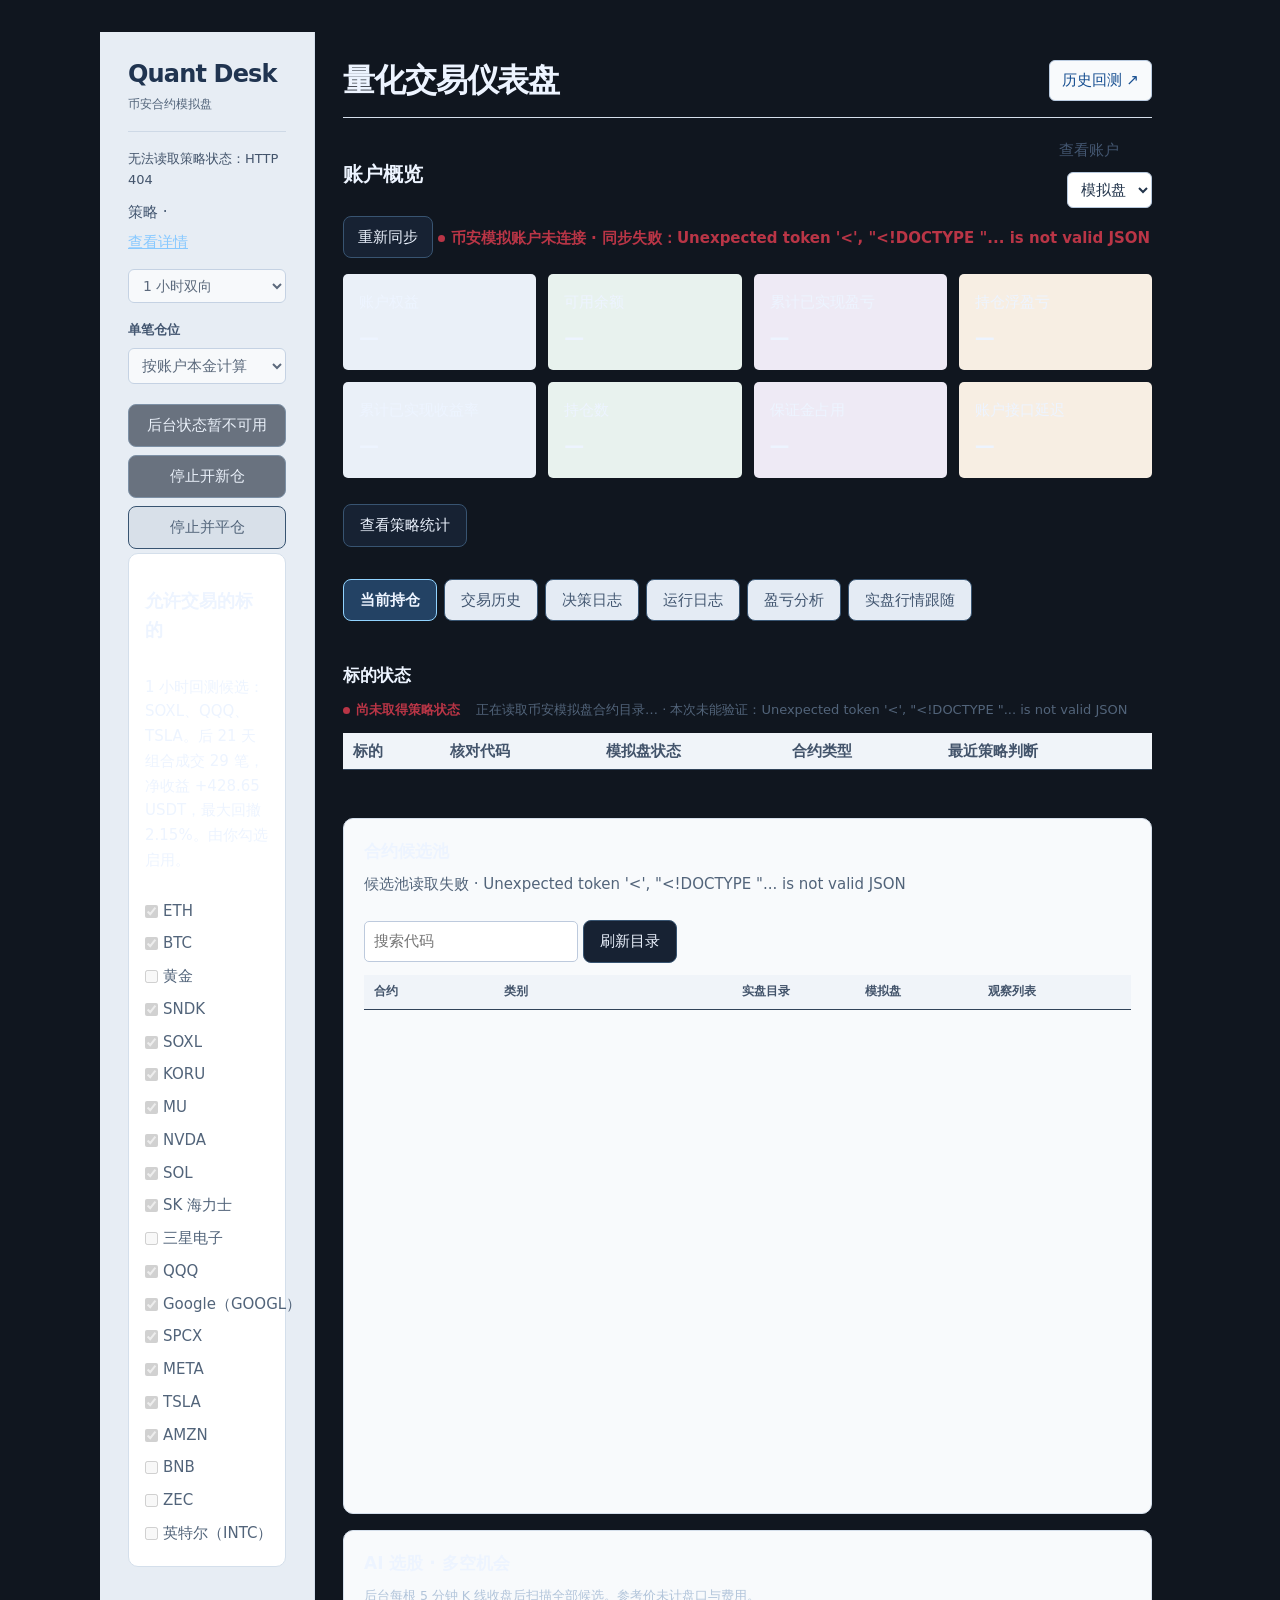
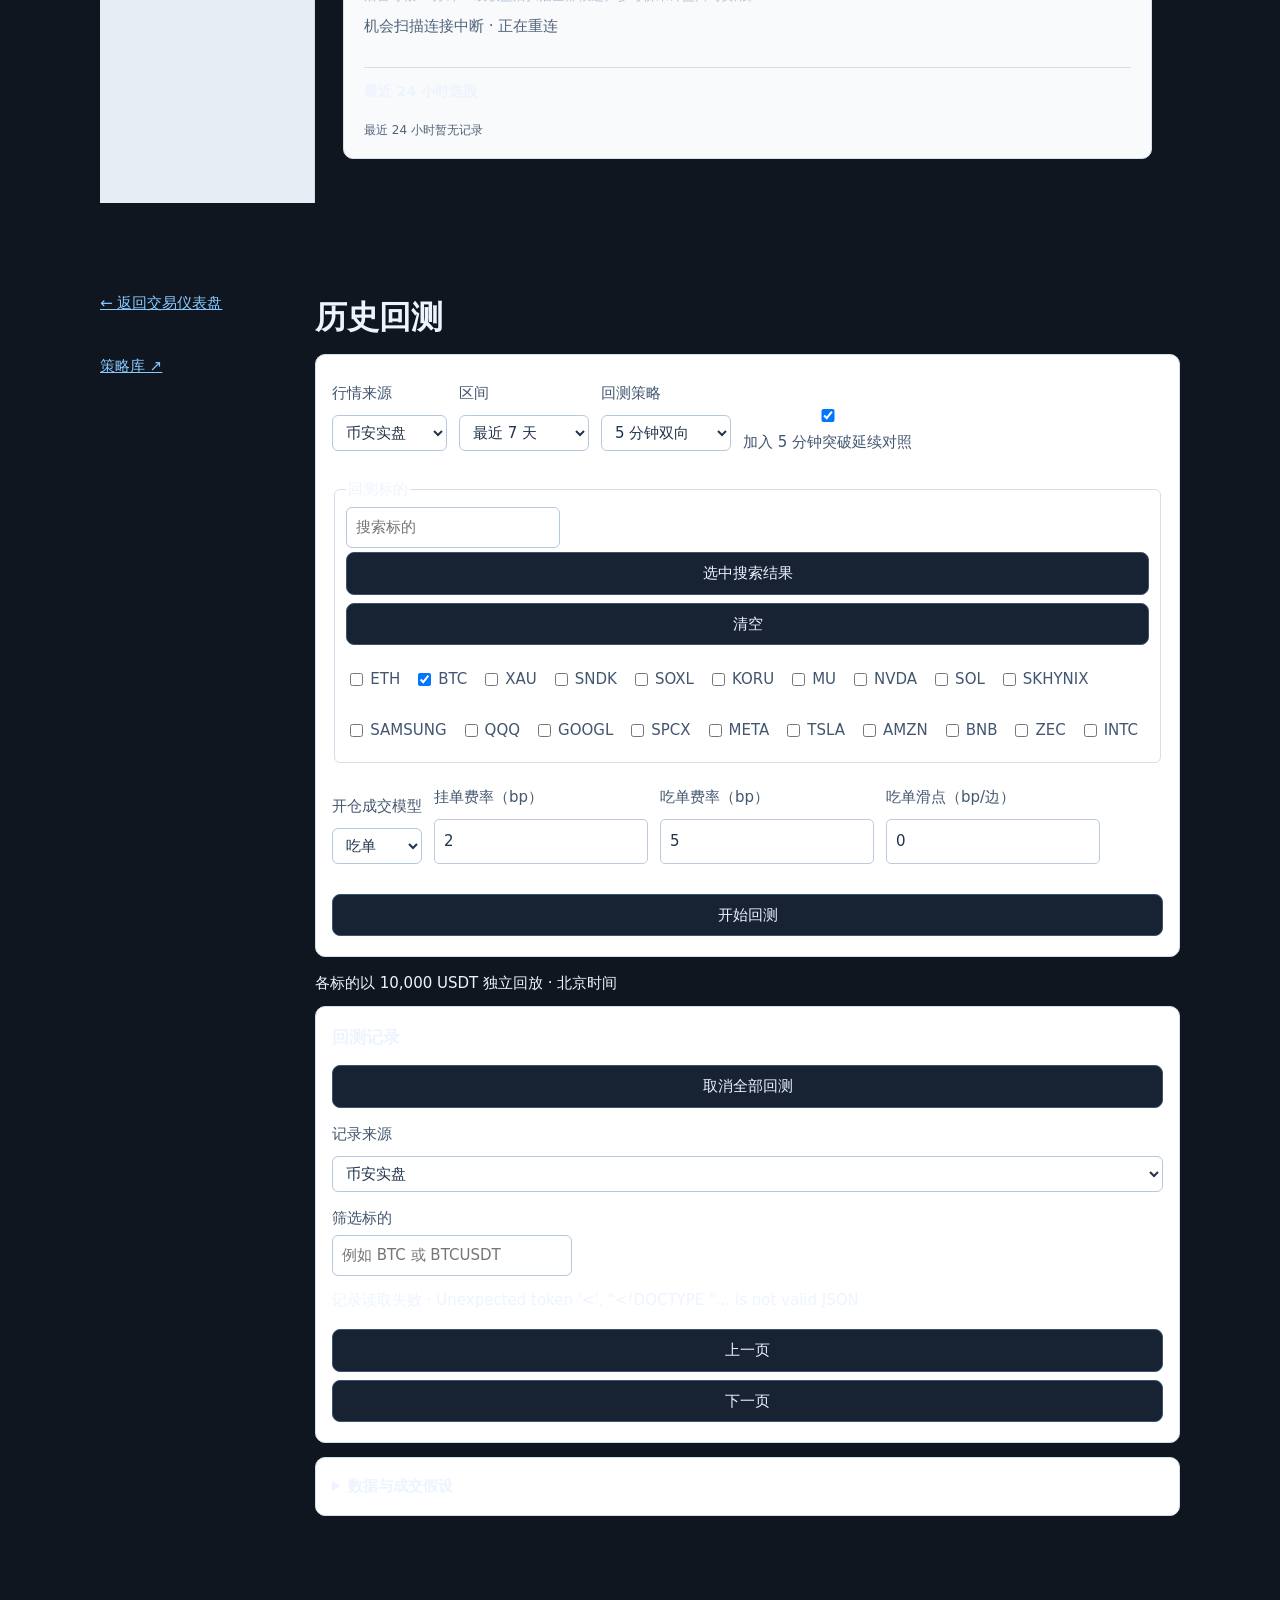
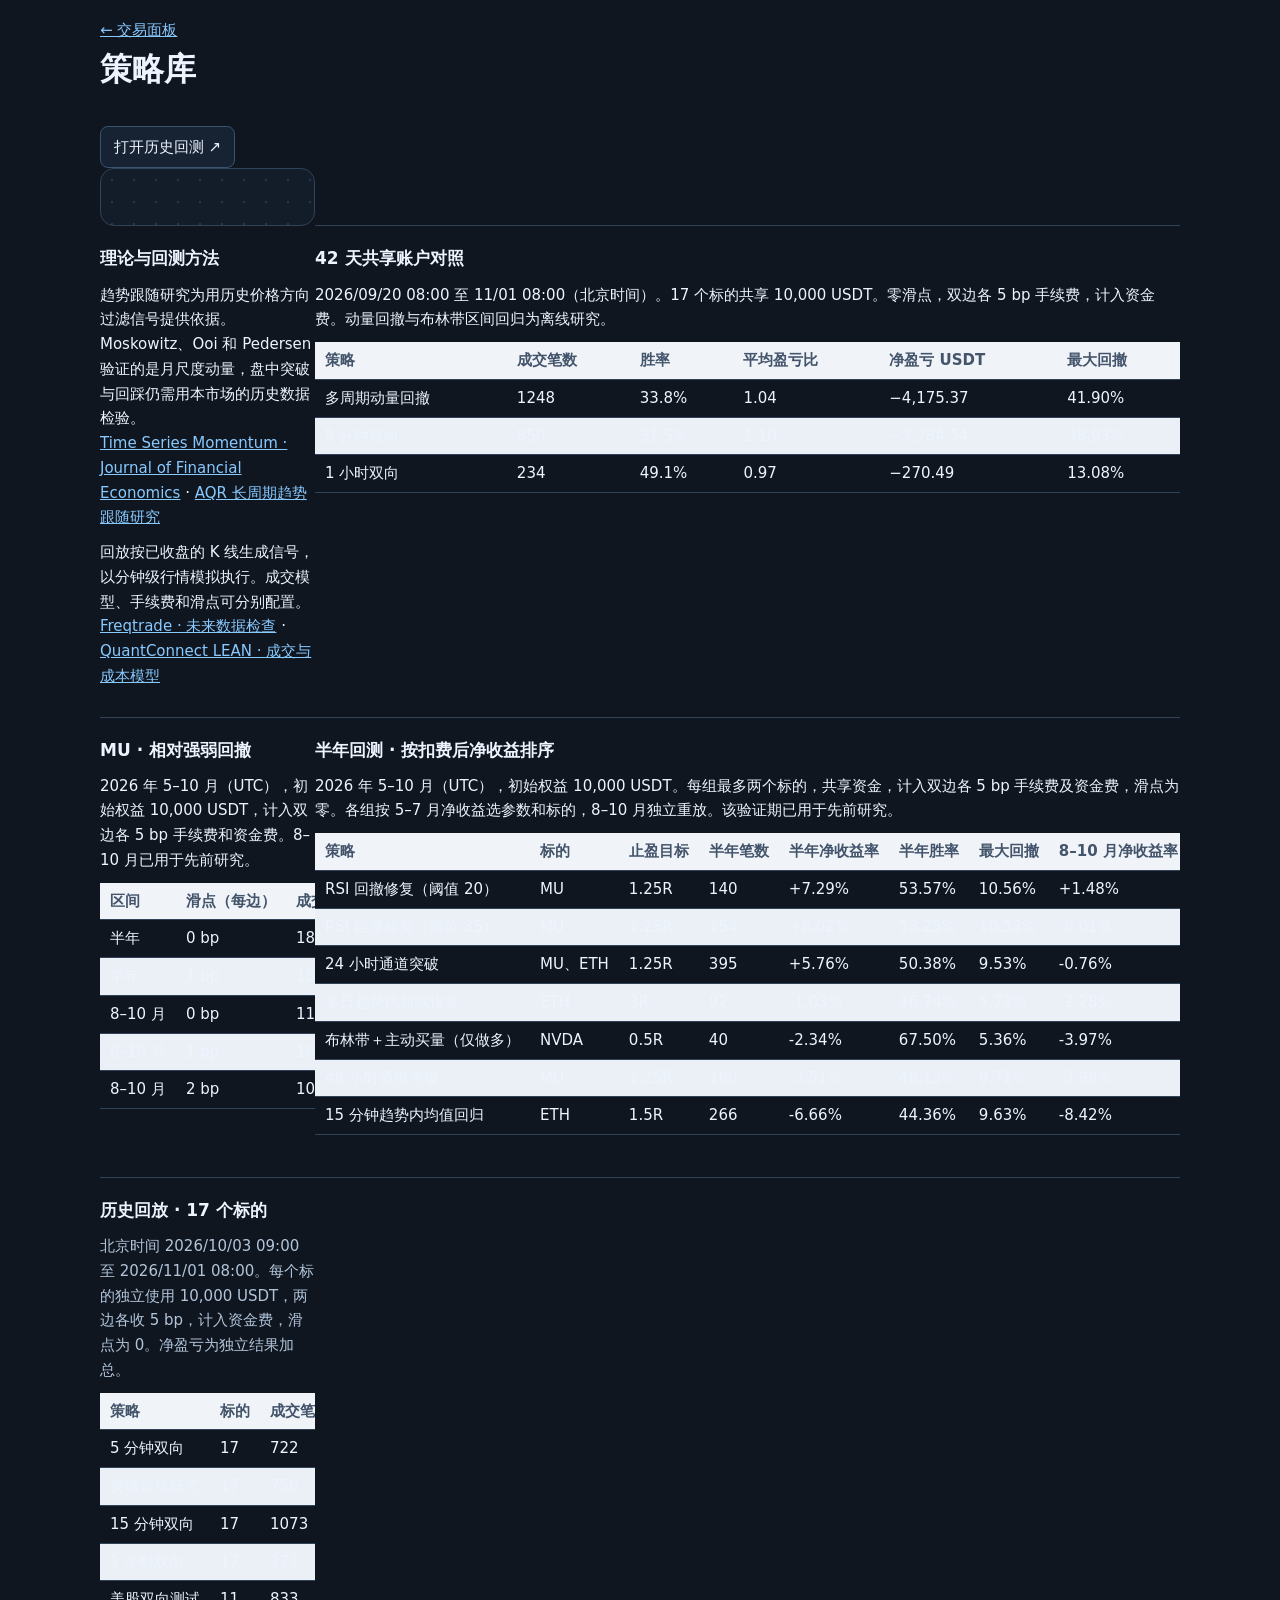
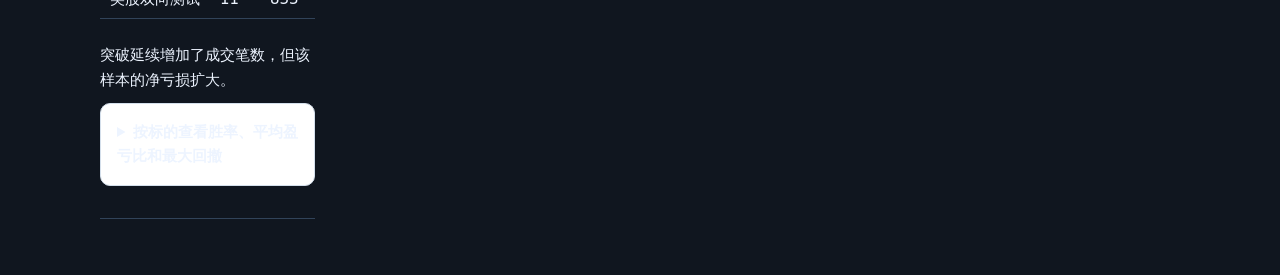
==== commit 39ea742c: "Document MU relative-strength factor and execution sensitivity" ====
--- a/index.html
+++ b/index.html
@@ -1909,6 +1909,15 @@
 <p>回放按已收盘的 K 线生成信号，以分钟级行情模拟执行。成交模型、手续费和滑点可分别配置。<br><a href="https://www.freqtrade.io/en/latest/lookahead-analysis/">Freqtrade · 未来数据检查</a> · <a href="https://www.quantconnect.com/docs/v2/writing-algorithms/live-trading/trading-and-orders">QuantConnect LEAN · 成交与成本模型</a></p>
 </section>
 <section class="research"><h2>42 天共享账户对照</h2><p>2026/09/20 08:00 至 11/01 08:00（北京时间）。17 个标的共享 10,000 USDT。零滑点，双边各 5 bp 手续费，计入资金费。动量回撤与布林带区间回归为离线研究。</p><div class="scroller"><table><thead><tr><th>策略</th><th>成交笔数</th><th>胜率</th><th>平均盈亏比</th><th>净盈亏 USDT</th><th>最大回撤</th></tr></thead><tbody><tr><td>多周期动量回撤</td><td>1248</td><td>33.8%</td><td>1.04</td><td>−4,175.37</td><td>41.90%</td></tr><tr><td>5 分钟双向</td><td>850</td><td>31.5%</td><td>1.10</td><td>−3,784.54</td><td>38.93%</td></tr><tr><td>1 小时双向</td><td>234</td><td>49.1%</td><td>0.97</td><td>−270.49</td><td>13.08%</td></tr></tbody></table></div></section>
+<section class="research" id="mu-relative-strength-results"><h2>MU · 相对强弱回撤</h2>
+<p>2026 年 5–10 月（UTC），初始权益 10,000 USDT，计入双边各 5 bp 手续费和资金费。8–10 月已用于先前研究。</p>
+<div class="scroller"><table><thead><tr><th>区间</th><th>滑点（每边）</th><th>成交笔数</th><th>胜率</th><th>净收益率</th></tr></thead><tbody>
+<tr><td>半年</td><td>0 bp</td><td>187</td><td>57.22%</td><td>+7.07%</td></tr>
+<tr><td>半年</td><td>1 bp</td><td>180</td><td>53.33%</td><td>+5.51%</td></tr>
+<tr><td>8–10 月</td><td>0 bp</td><td>113</td><td>56.64%</td><td>+2.73%</td></tr>
+<tr><td>8–10 月</td><td>1 bp</td><td>107</td><td>51.40%</td><td>+1.49%</td></tr>
+<tr><td>8–10 月</td><td>2 bp</td><td>104</td><td>50.00%</td><td>+0.08%</td></tr>
+</tbody></table></div></section>
 <section class="research" id="return-ranked"><h2>半年回测 · 按扣费后净收益排序</h2><p>2026 年 5–10 月（UTC），初始权益 10,000 USDT。每组最多两个标的，共享资金，计入双边各 5 bp 手续费及资金费，滑点为零。各组按 5–7 月净收益选参数和标的，8–10 月独立重放。该验证期已用于先前研究。</p><div class="scroller"><table><thead><tr><th>策略</th><th>标的</th><th>止盈目标</th><th>半年笔数</th><th>半年净收益率</th><th>半年胜率</th><th>最大回撤</th><th>8–10 月净收益率</th></tr></thead><tbody><tr><td>RSI 回撤修复（阈值 20）</td><td>MU</td><td>1.25R</td><td>140</td><td>+7.29%</td><td>53.57%</td><td>10.56%</td><td>+1.48%</td></tr><tr><td>RSI 回撤修复（阈值 35）</td><td>MU</td><td>1.25R</td><td>154</td><td>+6.02%</td><td>53.25%</td><td>10.53%</td><td>-0.01%</td></tr><tr><td>24 小时通道突破</td><td>MU、ETH</td><td>1.25R</td><td>395</td><td>+5.76%</td><td>50.38%</td><td>9.53%</td><td>-0.76%</td></tr><tr><td>多日趋势内短线恢复</td><td>ETH</td><td>3R</td><td>92</td><td>-1.03%</td><td>46.74%</td><td>5.72%</td><td>-2.28%</td></tr><tr><td>布林带＋主动买量（仅做多）</td><td>NVDA</td><td>0.5R</td><td>40</td><td>-2.34%</td><td>67.50%</td><td>5.36%</td><td>-3.97%</td></tr><tr><td>48 小时通道突破</td><td>MU</td><td>1.25R</td><td>160</td><td>-3.51%</td><td>48.13%</td><td>9.71%</td><td>-3.98%</td></tr><tr><td>15 分钟趋势内均值回归</td><td>ETH</td><td>1.5R</td><td>266</td><td>-6.66%</td><td>44.36%</td><td>9.63%</td><td>-8.42%</td></tr></tbody></table></div></section>
 <section class="research" id="snapshot">
 <h2>历史回放 · 17 个标的</h2>
@@ -1922,6 +1931,7 @@
 </main>
 <script>
 const studyStrategies = {
+  "mu_relative_strength": ["MU · 相对强弱回撤","15m / 1h",["相对 QQQ 强弱","只做 MU 多头。要求 MU 最近 24 小时收益率高于 QQQ，两者用同一时刻已收盘的小时线计算。"],["1 小时趋势","MU 收盘高于上行的 48 根小时均线。"],["15 分钟入场","前两次收盘变动的简单 RSI ≤ 20，最新一根收阳且高于上一根收盘。"],["止损与退出","按小时 ATR 控制止损距离，目标为初始止损的 1.25 倍，最长持仓 24 小时。"]],
   "rsi20": [
     "RSI 回撤修复（阈值 20）",
     "1h",
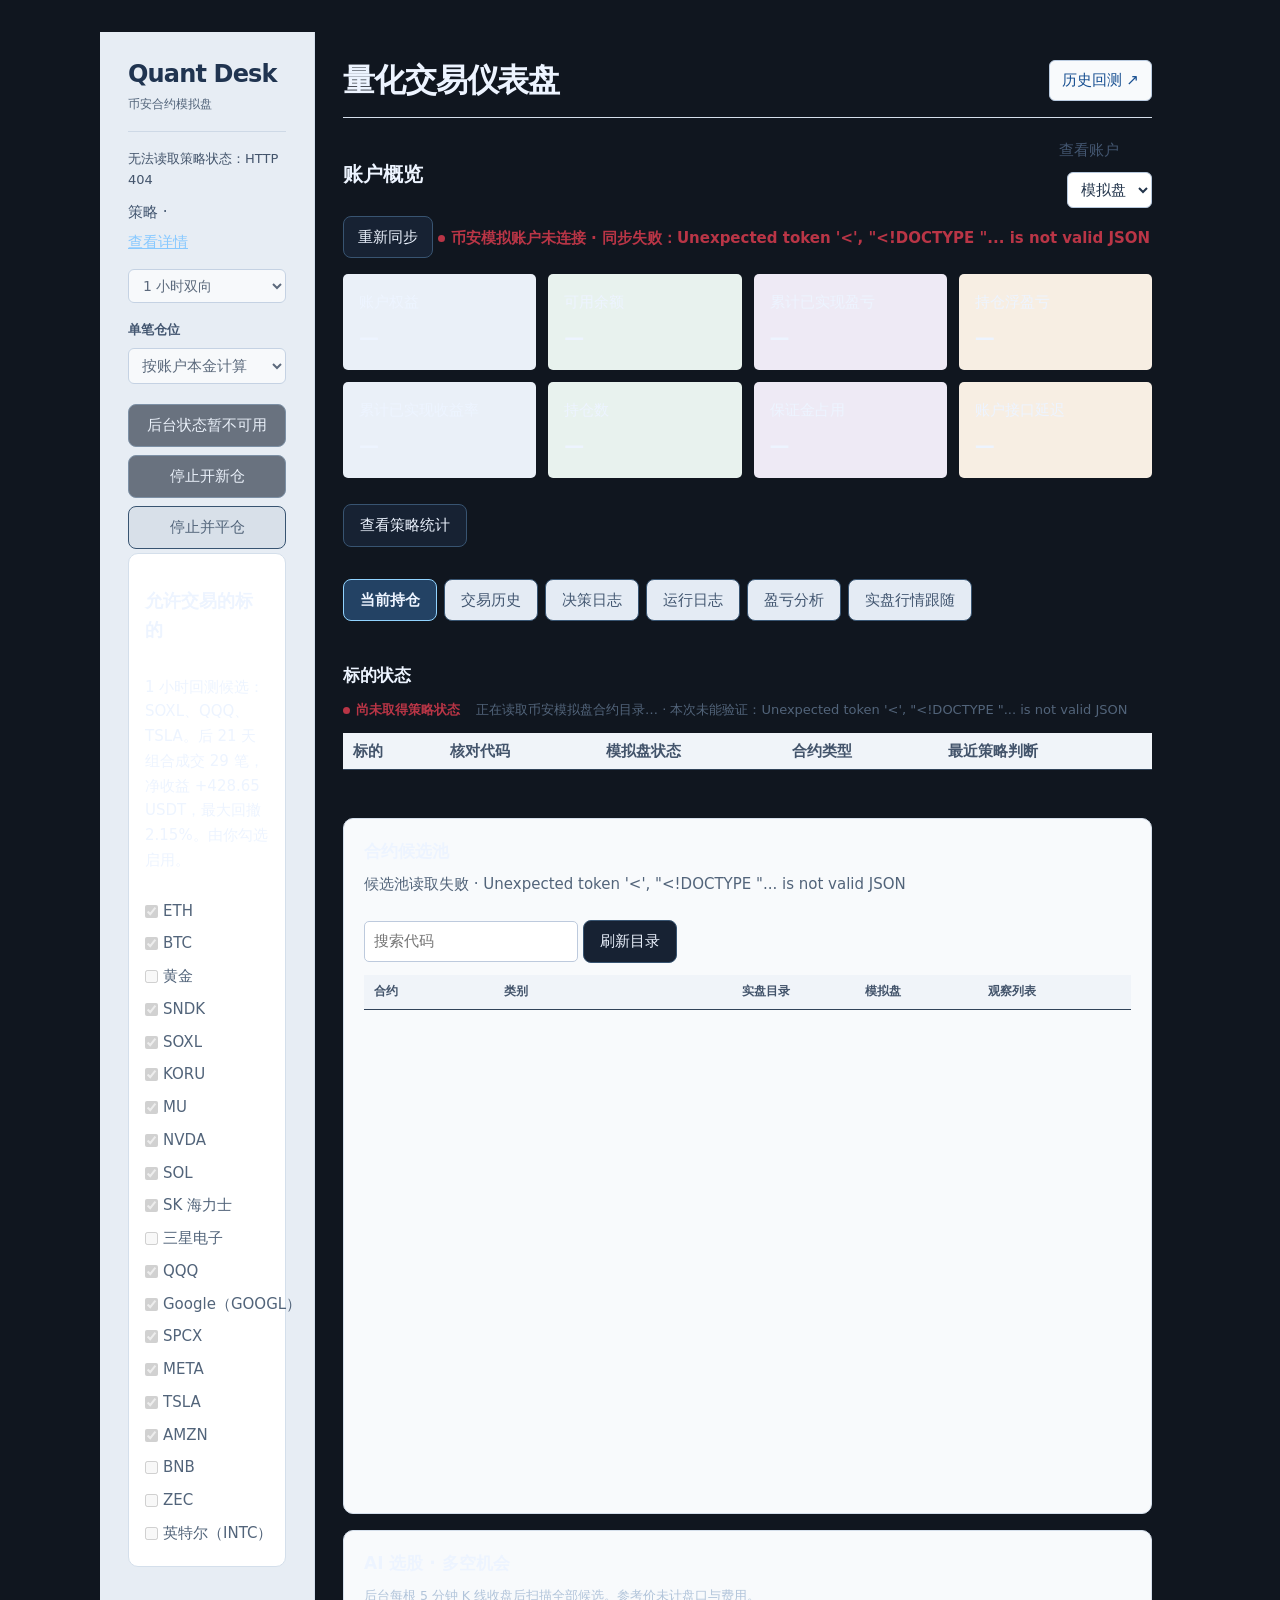
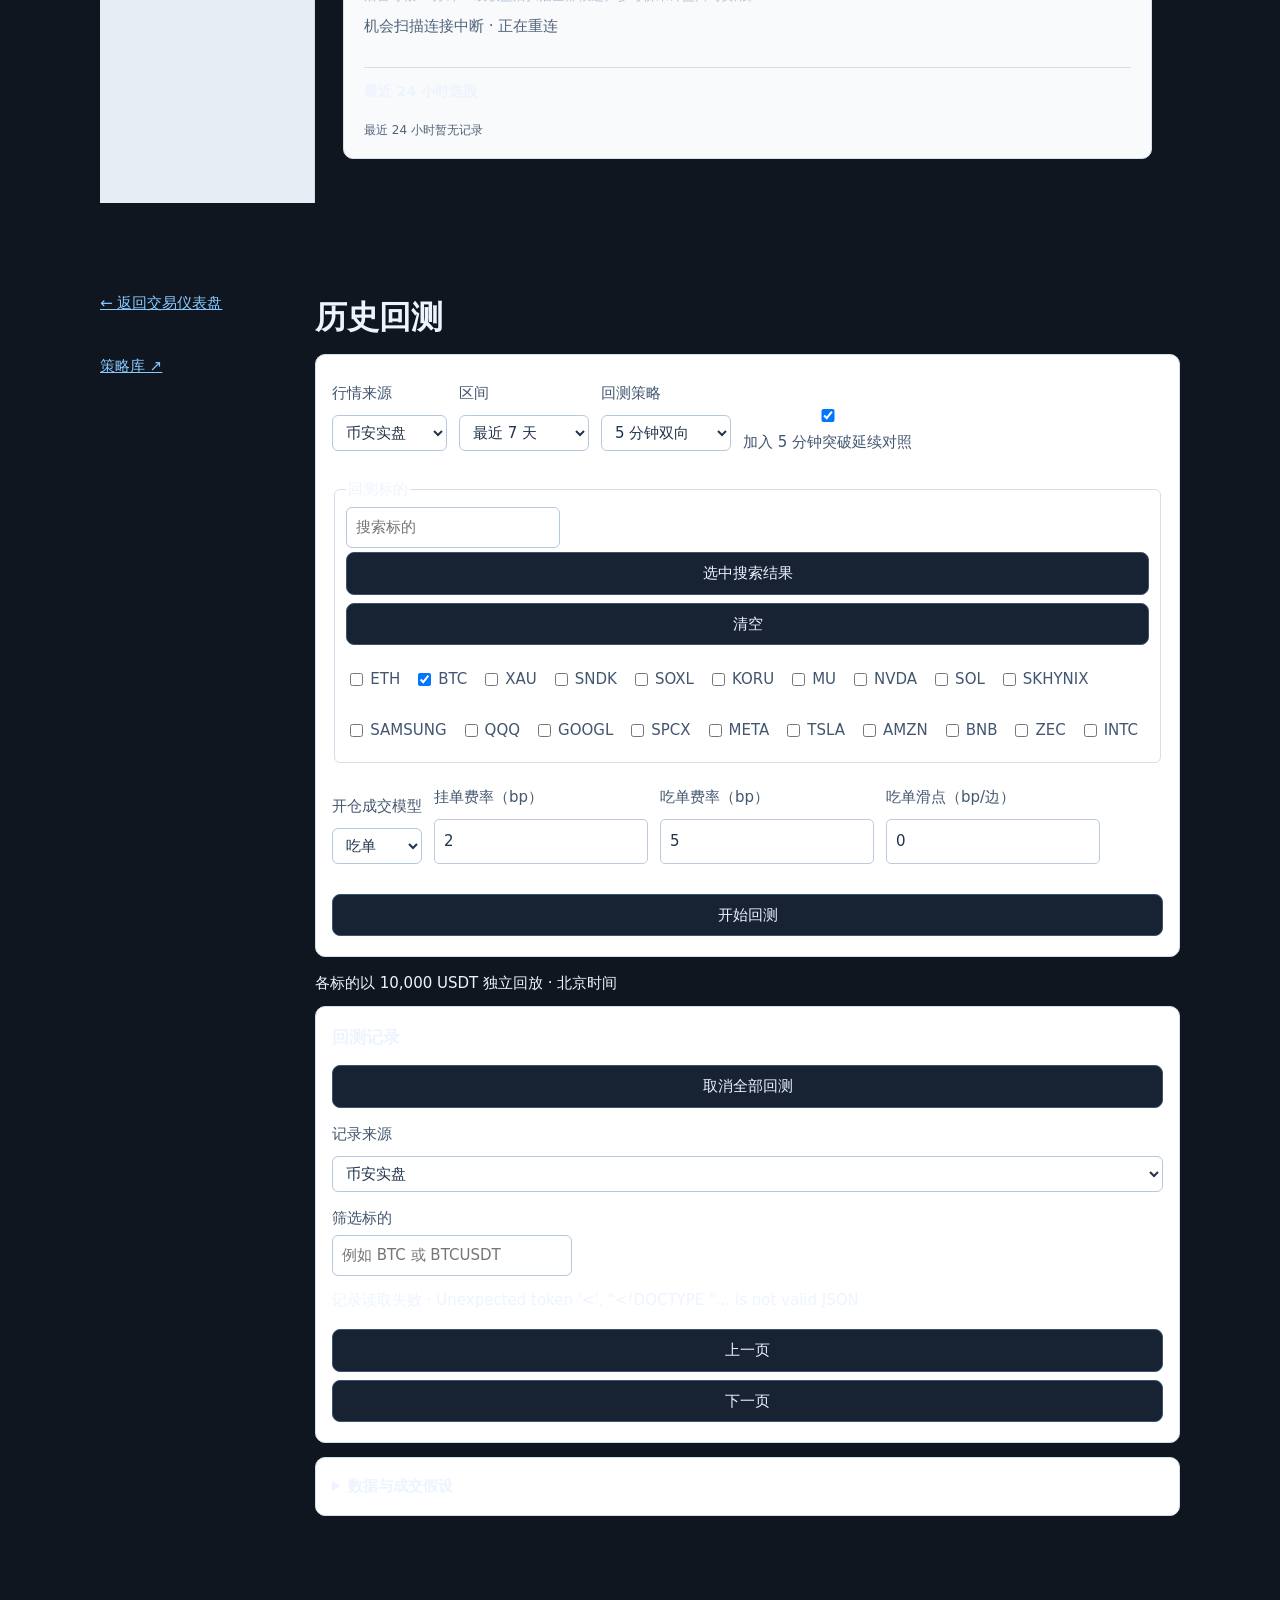
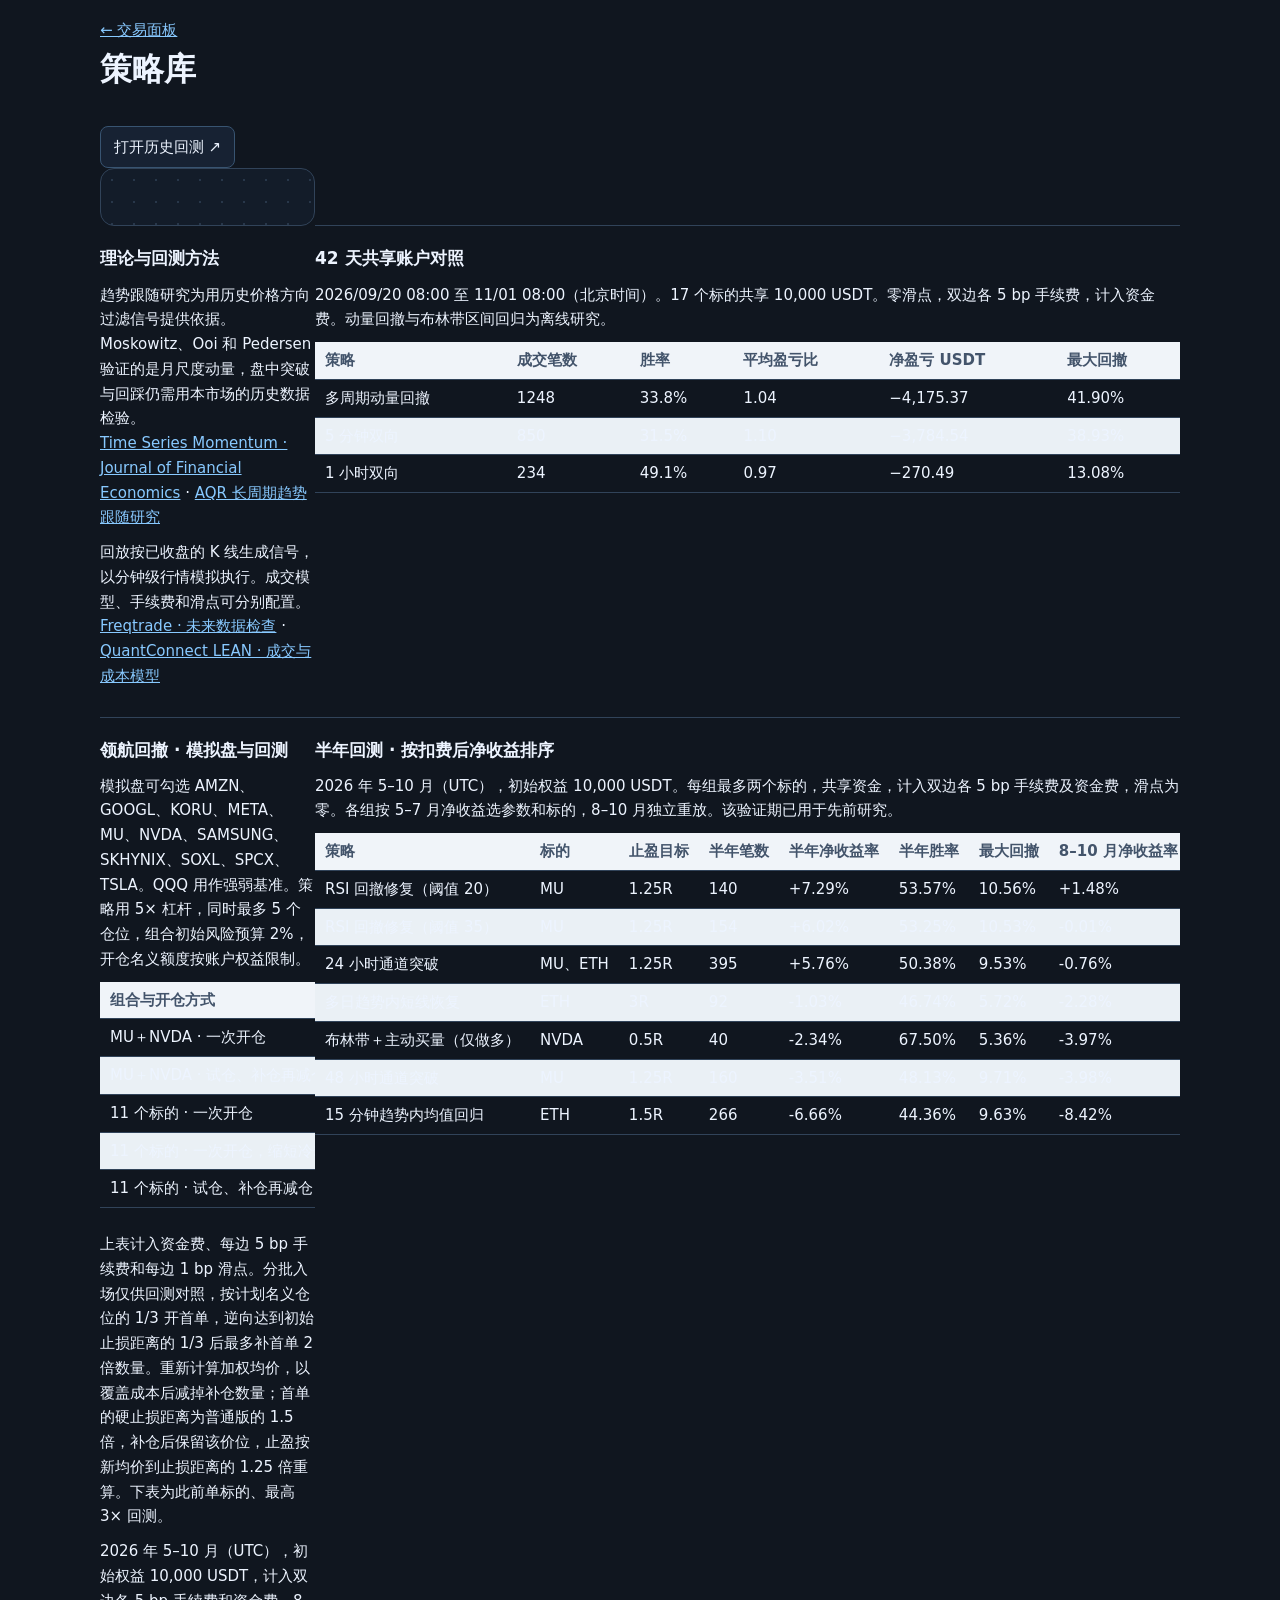
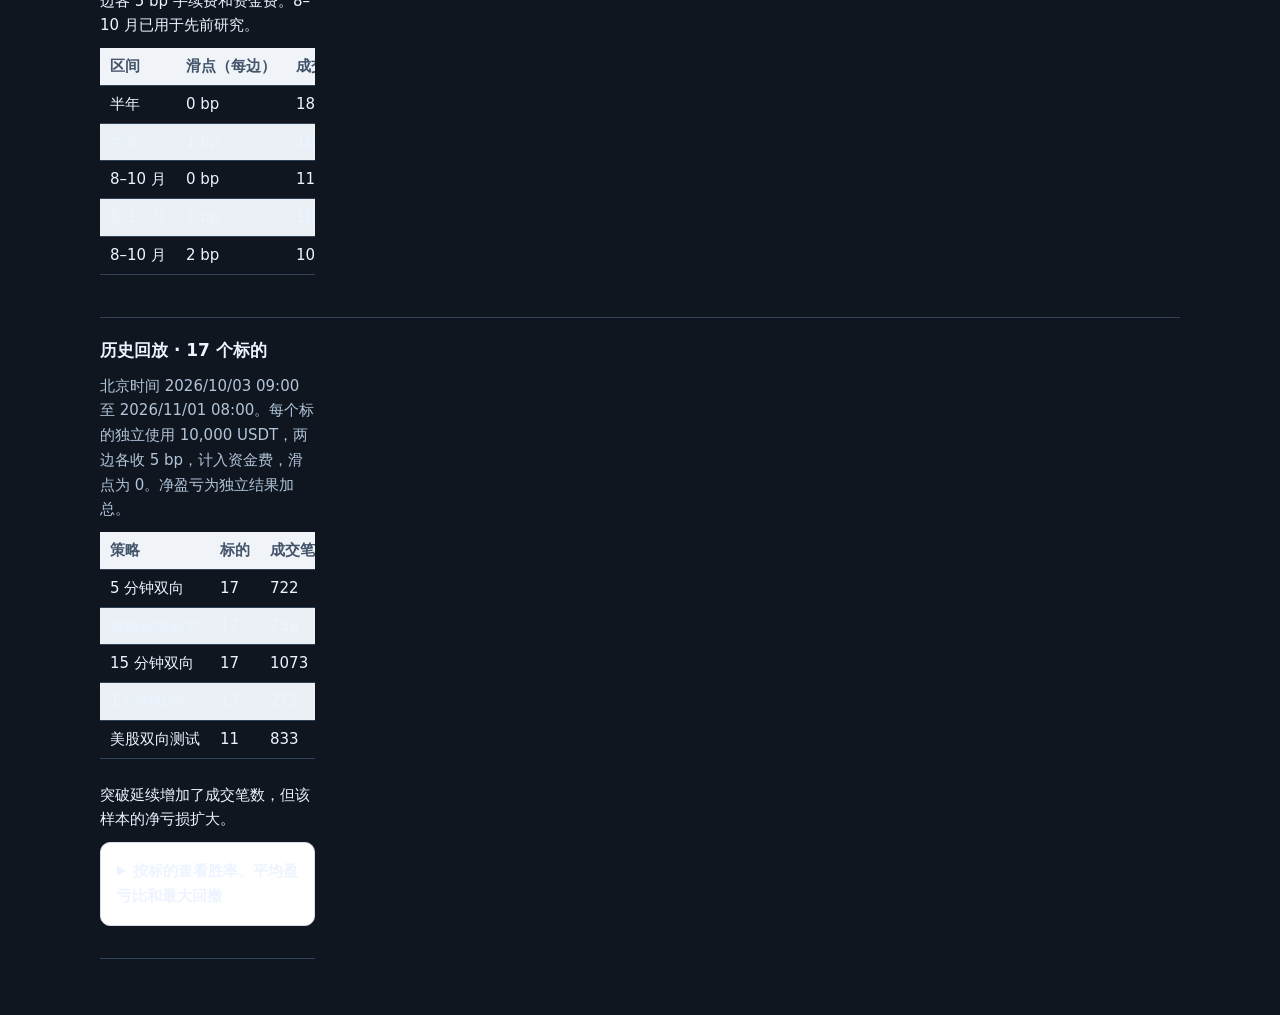
==== commit ee647ecb: "Publish Leadership Pullback selector and staged-entry backtests" ====
--- a/index.html
+++ b/index.html
@@ -106,7 +106,7 @@
 <small id="desk-version" class="desk-version" hidden>GitHub <a target="_blank" rel="noopener"></a></small></div>
 <p id="strategy-status" role="status">正在读取后台策略状态…</p>
 <label for="strategy-mode">策略 · <a id="strategy-details" href="./strategies">查看详情</a></label>
-<select id="strategy-mode" disabled><option value="swing">1 小时双向</option><option value="intraday">15 分钟双向</option><option value="fast">5 分钟双向</option><option value="us_open">美股双向测试</option></select>
+<select id="strategy-mode" disabled><option value="swing">1 小时双向</option><option value="intraday">15 分钟双向</option><option value="fast">5 分钟双向</option><option value="us_open">美股双向测试</option><option value="mu_relative_strength">领航回撤 · 15 分钟</option></select>
 <div class="desk-sizing">
   <label for="strategy-sizing">单笔仓位</label>
   <select id="strategy-sizing" disabled><option value="capital">按账户本金计算</option><option value="fixed">固定 USDT 名义仓位</option></select>
@@ -387,6 +387,7 @@
   }
 };
 const name = asset => ({XAU:'黄金', SKHYNIX:'SK 海力士', SAMSUNG:'三星电子', GOOGL:'Google（GOOGL）', INTC:'英特尔（INTC）'})[asset] || asset;
+const leadershipAssets = new Set('AMZN GOOGL KORU META MU NVDA SAMSUNG SKHYNIX SOXL SPCX TSLA'.split(' '));
 const defaultAssets = 'ETH BTC XAU SNDK SOXL KORU MU NVDA SOL SKHYNIX SAMSUNG QQQ GOOGL SPCX META TSLA AMZN BNB ZEC INTC'.split(' ');
 function addAssetCheckbox(asset, checked) {
   const choice = document.createElement('div');
@@ -446,6 +447,10 @@
   el('strategy-asset-note').hidden = strategyMode.value !== 'swing';
   const visible = new Set([...defaultAssets, ...poolWatch].filter(asset => !removedAssets.has(asset)));
   for (const asset of active) visible.add(asset);
+  if (strategyMode.value === 'mu_relative_strength') {
+    visible.clear();
+    for (const asset of leadershipAssets) visible.add(asset);
+  }
   for (const input of config.querySelectorAll('[name=asset]')) {
     if (!visible.delete(input.value)) input.closest('.asset-choice').remove();
     else input.checked = active.has(input.value);
@@ -978,7 +983,8 @@
   strategyNotional.disabled = locked || strategySizing.value !== 'fixed';
   start.disabled = locked || !marketCatalog || ![...config.querySelectorAll('[name=asset]:checked')]
     .some(input=>marketByAsset.get(input.value)?.demo_tradeable &&
-      (strategyMode.value !== 'us_open' || marketByAsset.get(input.value)?.equity === 'us'));
+      (strategyMode.value !== 'us_open' || marketByAsset.get(input.value)?.equity === 'us') &&
+      (strategyMode.value !== 'mu_relative_strength' || leadershipAssets.has(input.value)));
   start.dataset.running = String(running && !stopping);
   if (stopping) start.textContent = '正在停止策略…';
   else if (running) start.textContent = '✓ 策略运行中';
@@ -993,7 +999,7 @@
   entries.textContent = strategyState?.entries_paused ? '恢复开新仓' : '停止开新仓';
   for (const checkbox of config.querySelectorAll('[name=asset]')) {
     const market = marketByAsset.get(checkbox.value);
-    checkbox.disabled = assetEditingLocked() || (checkbox.checked && assetBusy(checkbox.value)) || !market?.demo_tradeable || (strategyMode.value === 'us_open' && market.equity !== 'us');
+    checkbox.disabled = assetEditingLocked() || (checkbox.checked && assetBusy(checkbox.value)) || !market?.demo_tradeable || (strategyMode.value === 'us_open' && market.equity !== 'us') || (strategyMode.value === 'mu_relative_strength' && !leadershipAssets.has(checkbox.value));
     checkbox.parentElement.dataset.unavailable = String(!market?.demo_tradeable);
     checkbox.parentElement.title = market?.demo_tradeable ? '' : '模拟盘未确认可交易';
   }
@@ -1909,7 +1915,16 @@
 <p>回放按已收盘的 K 线生成信号，以分钟级行情模拟执行。成交模型、手续费和滑点可分别配置。<br><a href="https://www.freqtrade.io/en/latest/lookahead-analysis/">Freqtrade · 未来数据检查</a> · <a href="https://www.quantconnect.com/docs/v2/writing-algorithms/live-trading/trading-and-orders">QuantConnect LEAN · 成交与成本模型</a></p>
 </section>
 <section class="research"><h2>42 天共享账户对照</h2><p>2026/09/20 08:00 至 11/01 08:00（北京时间）。17 个标的共享 10,000 USDT。零滑点，双边各 5 bp 手续费，计入资金费。动量回撤与布林带区间回归为离线研究。</p><div class="scroller"><table><thead><tr><th>策略</th><th>成交笔数</th><th>胜率</th><th>平均盈亏比</th><th>净盈亏 USDT</th><th>最大回撤</th></tr></thead><tbody><tr><td>多周期动量回撤</td><td>1248</td><td>33.8%</td><td>1.04</td><td>−4,175.37</td><td>41.90%</td></tr><tr><td>5 分钟双向</td><td>850</td><td>31.5%</td><td>1.10</td><td>−3,784.54</td><td>38.93%</td></tr><tr><td>1 小时双向</td><td>234</td><td>49.1%</td><td>0.97</td><td>−270.49</td><td>13.08%</td></tr></tbody></table></div></section>
-<section class="research" id="mu-relative-strength-results"><h2>MU · 相对强弱回撤</h2>
+<section class="research" id="mu-relative-strength-results"><h2>领航回撤 · 模拟盘与回测</h2>
+<p>模拟盘可勾选 AMZN、GOOGL、KORU、META、MU、NVDA、SAMSUNG、SKHYNIX、SOXL、SPCX、TSLA。QQQ 用作强弱基准。策略用 5× 杠杆，同时最多 5 个仓位，组合初始风险预算 2%，开仓名义额度按账户权益限制。</p>
+<div class="scroller"><table><thead><tr><th>组合与开仓方式</th><th>区间（UTC）</th><th>平仓笔数</th><th>胜率</th><th>扣费后净收益</th><th>最大回撤</th></tr></thead><tbody>
+<tr><td>MU＋NVDA · 一次开仓</td><td>2026 年 5–10 月</td><td>342</td><td>50.00%</td><td>+1.36%</td><td>4.85%</td></tr>
+<tr><td>MU＋NVDA · 试仓、补仓再减仓</td><td>2026 年 5–10 月</td><td>295</td><td>58.31%</td><td>+0.01%</td><td>1.76%</td></tr>
+<tr><td>11 个标的 · 一次开仓</td><td>2026/09/20–11/01</td><td>305</td><td>45.90%</td><td>−3.67%</td><td>11.62%</td></tr>
+<tr><td>11 个标的 · 一次开仓，缩短冷却</td><td>2026/09/20–11/01</td><td>331</td><td>44.41%</td><td>−5.66%</td><td>13.39%</td></tr>
+<tr><td>11 个标的 · 试仓、补仓再减仓</td><td>2026/09/20–11/01</td><td>267</td><td>53.18%</td><td>−3.56%</td><td>5.30%</td></tr>
+</tbody></table></div>
+<p>上表计入资金费、每边 5 bp 手续费和每边 1 bp 滑点。分批入场仅供回测对照，按计划名义仓位的 1/3 开首单，逆向达到初始止损距离的 1/3 后最多补首单 2 倍数量。重新计算加权均价，以覆盖成本后减掉补仓数量；首单的硬止损距离为普通版的 1.5 倍，补仓后保留该价位，止盈按新均价到止损距离的 1.25 倍重算。下表为此前单标的、最高 3× 回测。</p>
 <p>2026 年 5–10 月（UTC），初始权益 10,000 USDT，计入双边各 5 bp 手续费和资金费。8–10 月已用于先前研究。</p>
 <div class="scroller"><table><thead><tr><th>区间</th><th>滑点（每边）</th><th>成交笔数</th><th>胜率</th><th>净收益率</th></tr></thead><tbody>
 <tr><td>半年</td><td>0 bp</td><td>187</td><td>57.22%</td><td>+7.07%</td></tr>
@@ -1931,7 +1946,7 @@
 </main>
 <script>
 const studyStrategies = {
-  "mu_relative_strength": ["MU · 相对强弱回撤","15m / 1h",["相对 QQQ 强弱","只做 MU 多头。要求 MU 最近 24 小时收益率高于 QQQ，两者用同一时刻已收盘的小时线计算。"],["1 小时趋势","MU 收盘高于上行的 48 根小时均线。"],["15 分钟入场","前两次收盘变动的简单 RSI ≤ 20，最新一根收阳且高于上一根收盘。"],["止损与退出","按小时 ATR 控制止损距离，目标为初始止损的 1.25 倍，最长持仓 24 小时。"]],
+  "mu_relative_strength": ["领航回撤 · 15 分钟","15m / 1h",["相对 QQQ 强弱","可选 11 个标的，只做多。要求标的最近 24 小时收益率高于 QQQ，按同一时刻已收盘的小时线计算。"],["1 小时趋势","标的收盘高于上行的 48 根小时均线。"],["15 分钟入场","前两次收盘变动的简单 RSI ≤ 20，最新一根收阳且高于上一根收盘。"],["止损与退出","按小时 ATR 控制止损距离，目标为初始止损的 1.25 倍，最长持仓 24 小时。"]],
   "rsi20": [
     "RSI 回撤修复（阈值 20）",
     "1h",
@@ -2285,7 +2300,7 @@
   ]
 };
 for (const [key,[name,frames,...modules]] of Object.entries(studyStrategies)) {
-  strategies[key] = [name + ' · 研究',frames];
+  strategies[key] = [key === 'mu_relative_strength' ? name : name + ' · 研究',frames];
   layouts[key] = [modules,[['仓位与成本','单标的或少量标的共享资金，计入开平费用与资金费。'],['退出与回测','用分钟级行情检查止损和止盈。配置和结果见下方历史回放。']]];
 }
 const colors = ['#538fff','#3ebcde','#4dc9ba','#f89751','#f0bd58','#f7839f','#9f9aff'];
@@ -2302,8 +2317,10 @@
   const [name, frames, entry, size, risk] = strategies[active];
   const mode = ['continuation','reversion','momentum'].includes(active) ? 'fast' : active;
   const researchOnly = ['reversion','momentum'].includes(active) || Object.hasOwn(studyStrategies,active);
-  byId('backtest').hidden = researchOnly;
-  byId('backtest').href = './backtest?' + new URLSearchParams({mode,days:'all'});
+  if (active === 'mu_relative_strength') byId('backtest').textContent = '查看领航回撤结果';
+  else byId('backtest').textContent = '历史回测';
+  byId('backtest').hidden = researchOnly && active !== 'mu_relative_strength';
+  byId('backtest').href = active === 'mu_relative_strength' ? '#mu-relative-strength-results' : './backtest?' + new URLSearchParams({mode,days:'all'});
   const details = [
     '币安合约成交 K 线、标记价格与历史资金费。信号周期 ' + frames + '。',
     '只读取已经收盘的 K 线。回测检查所需周期的预热和连续覆盖，缺口会报告为失败。',
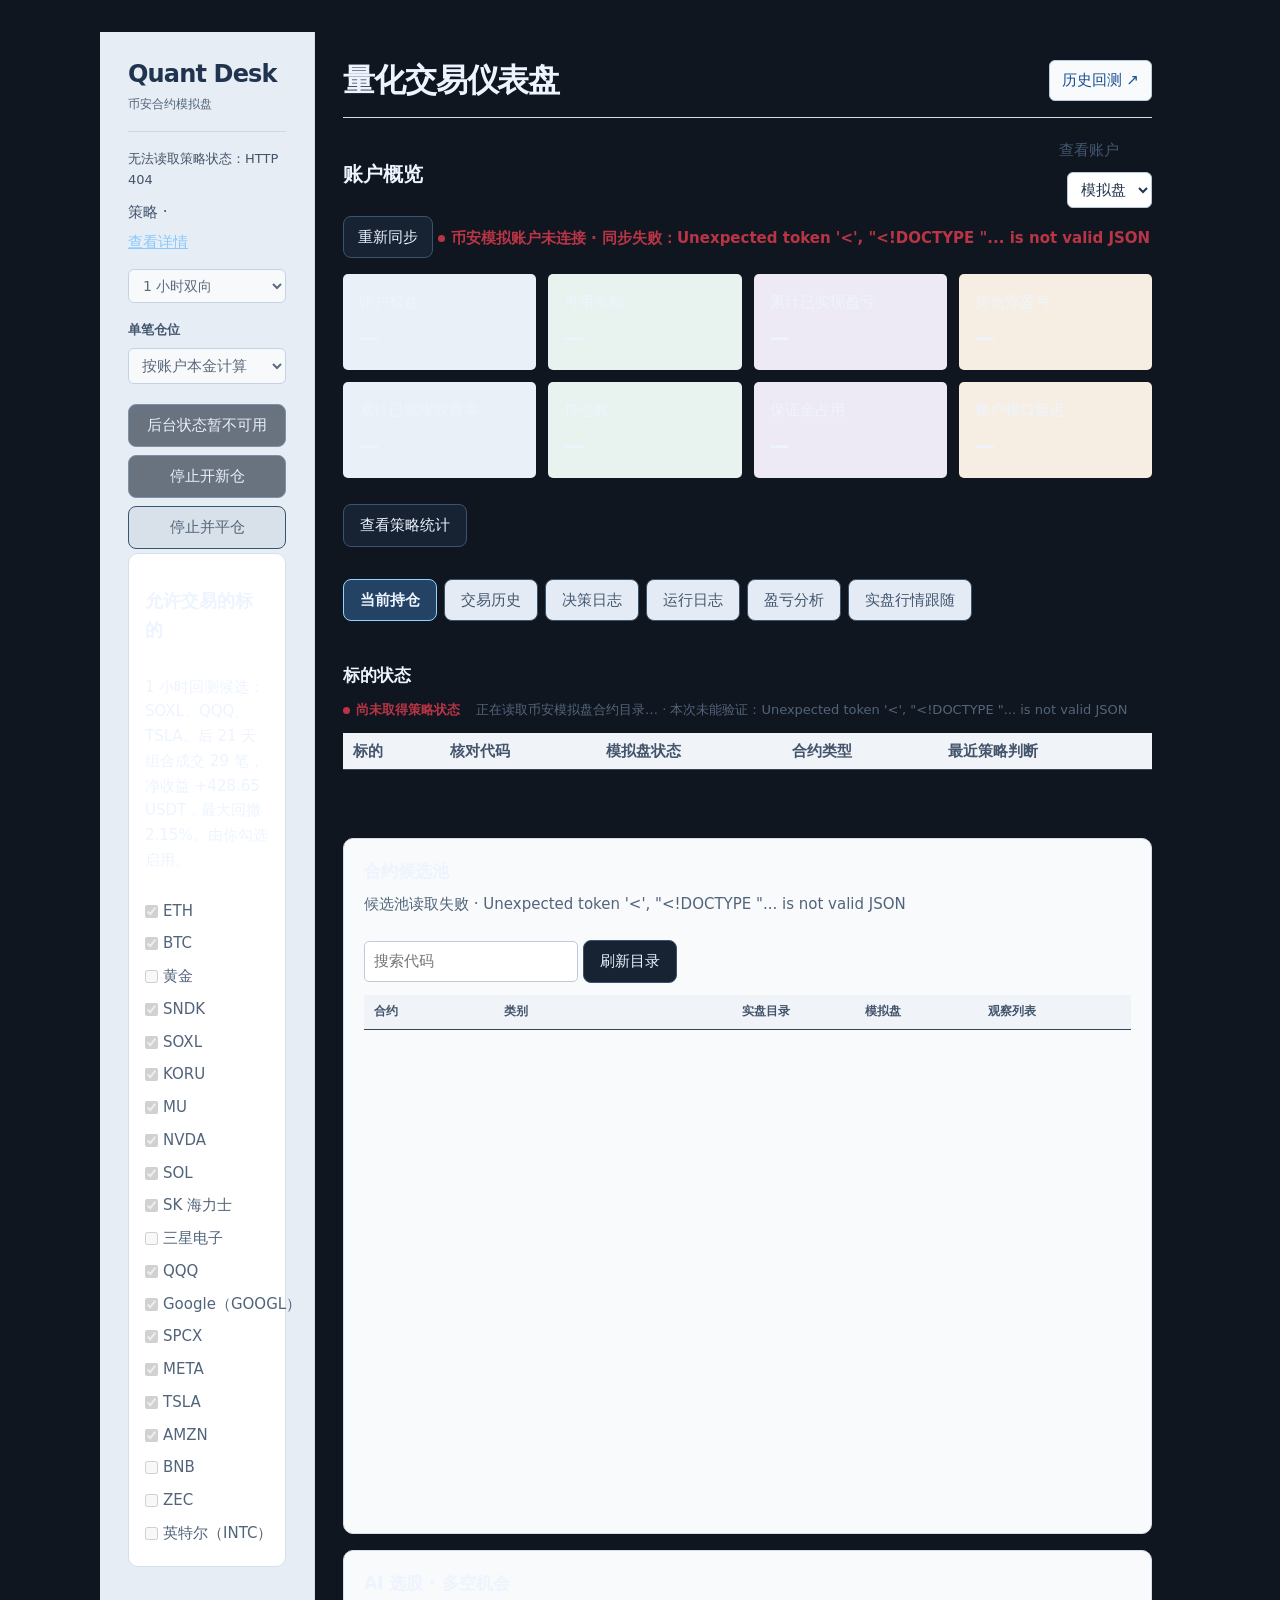
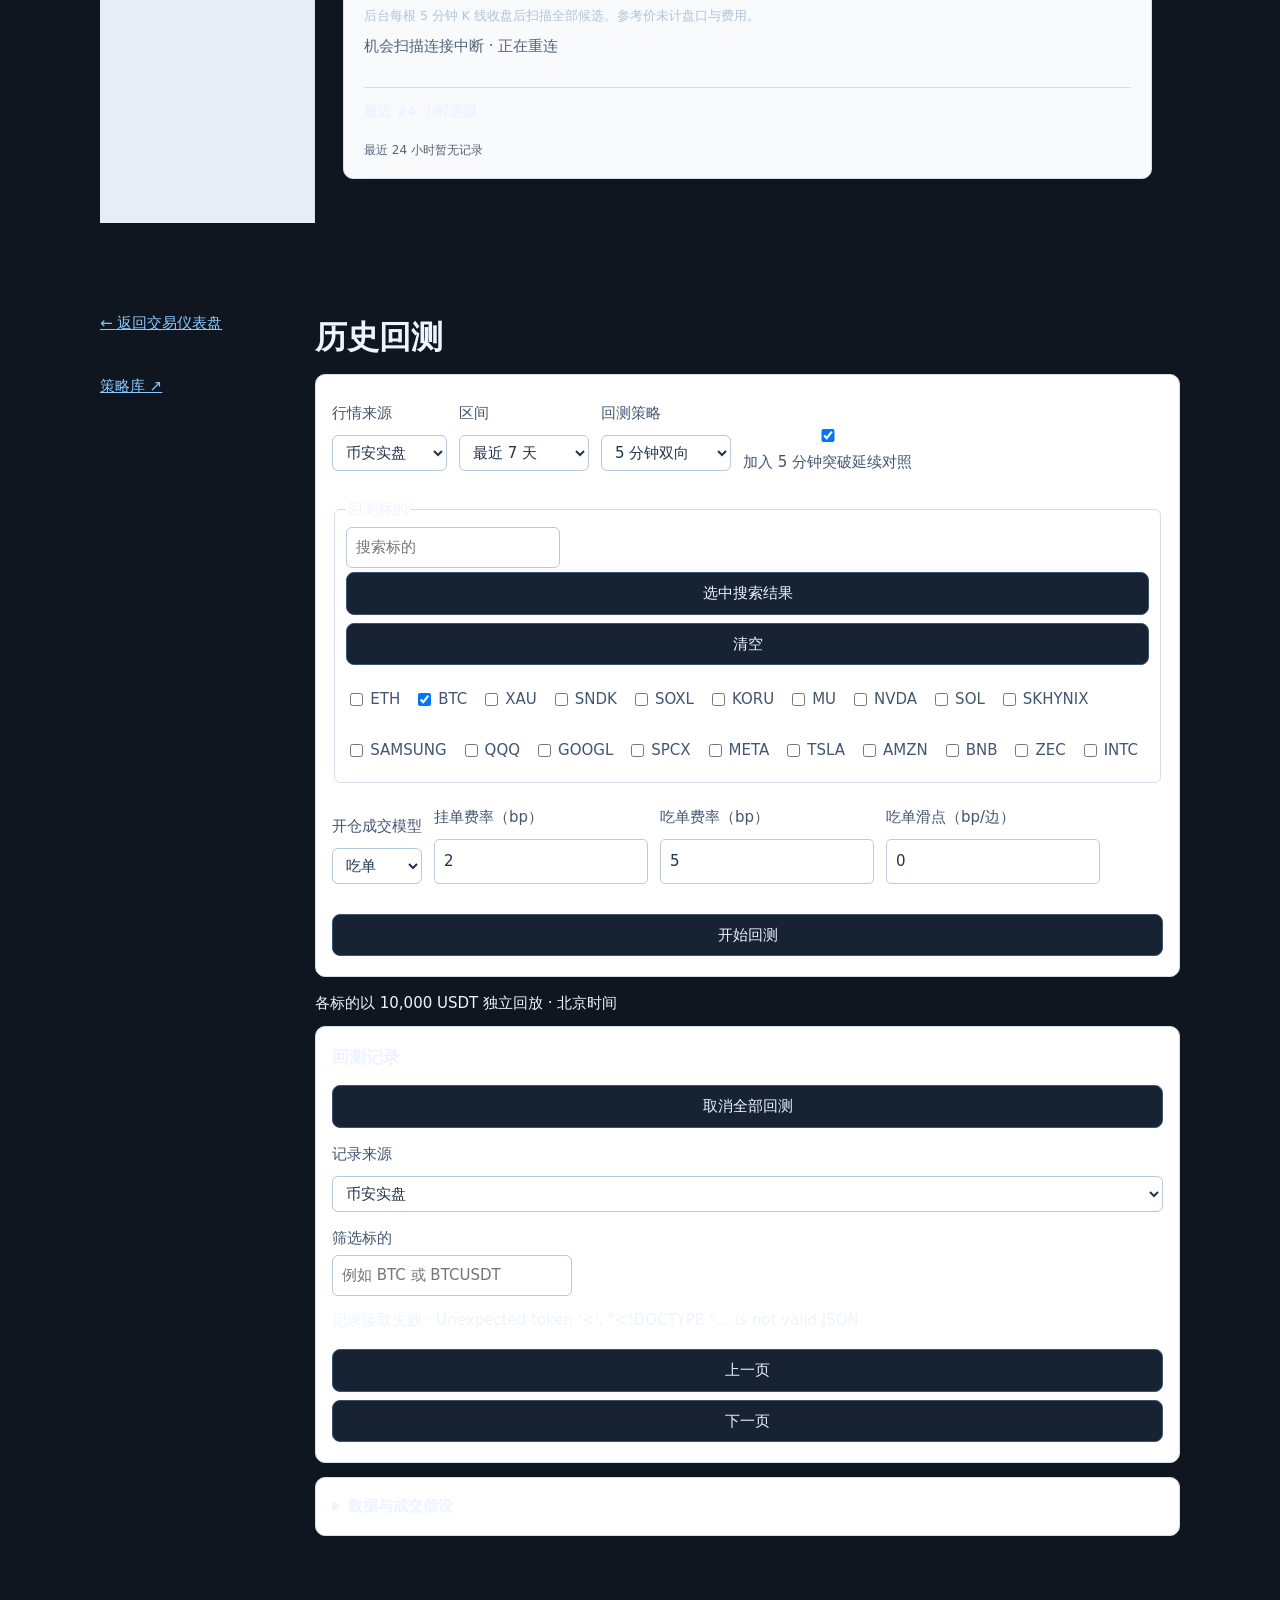
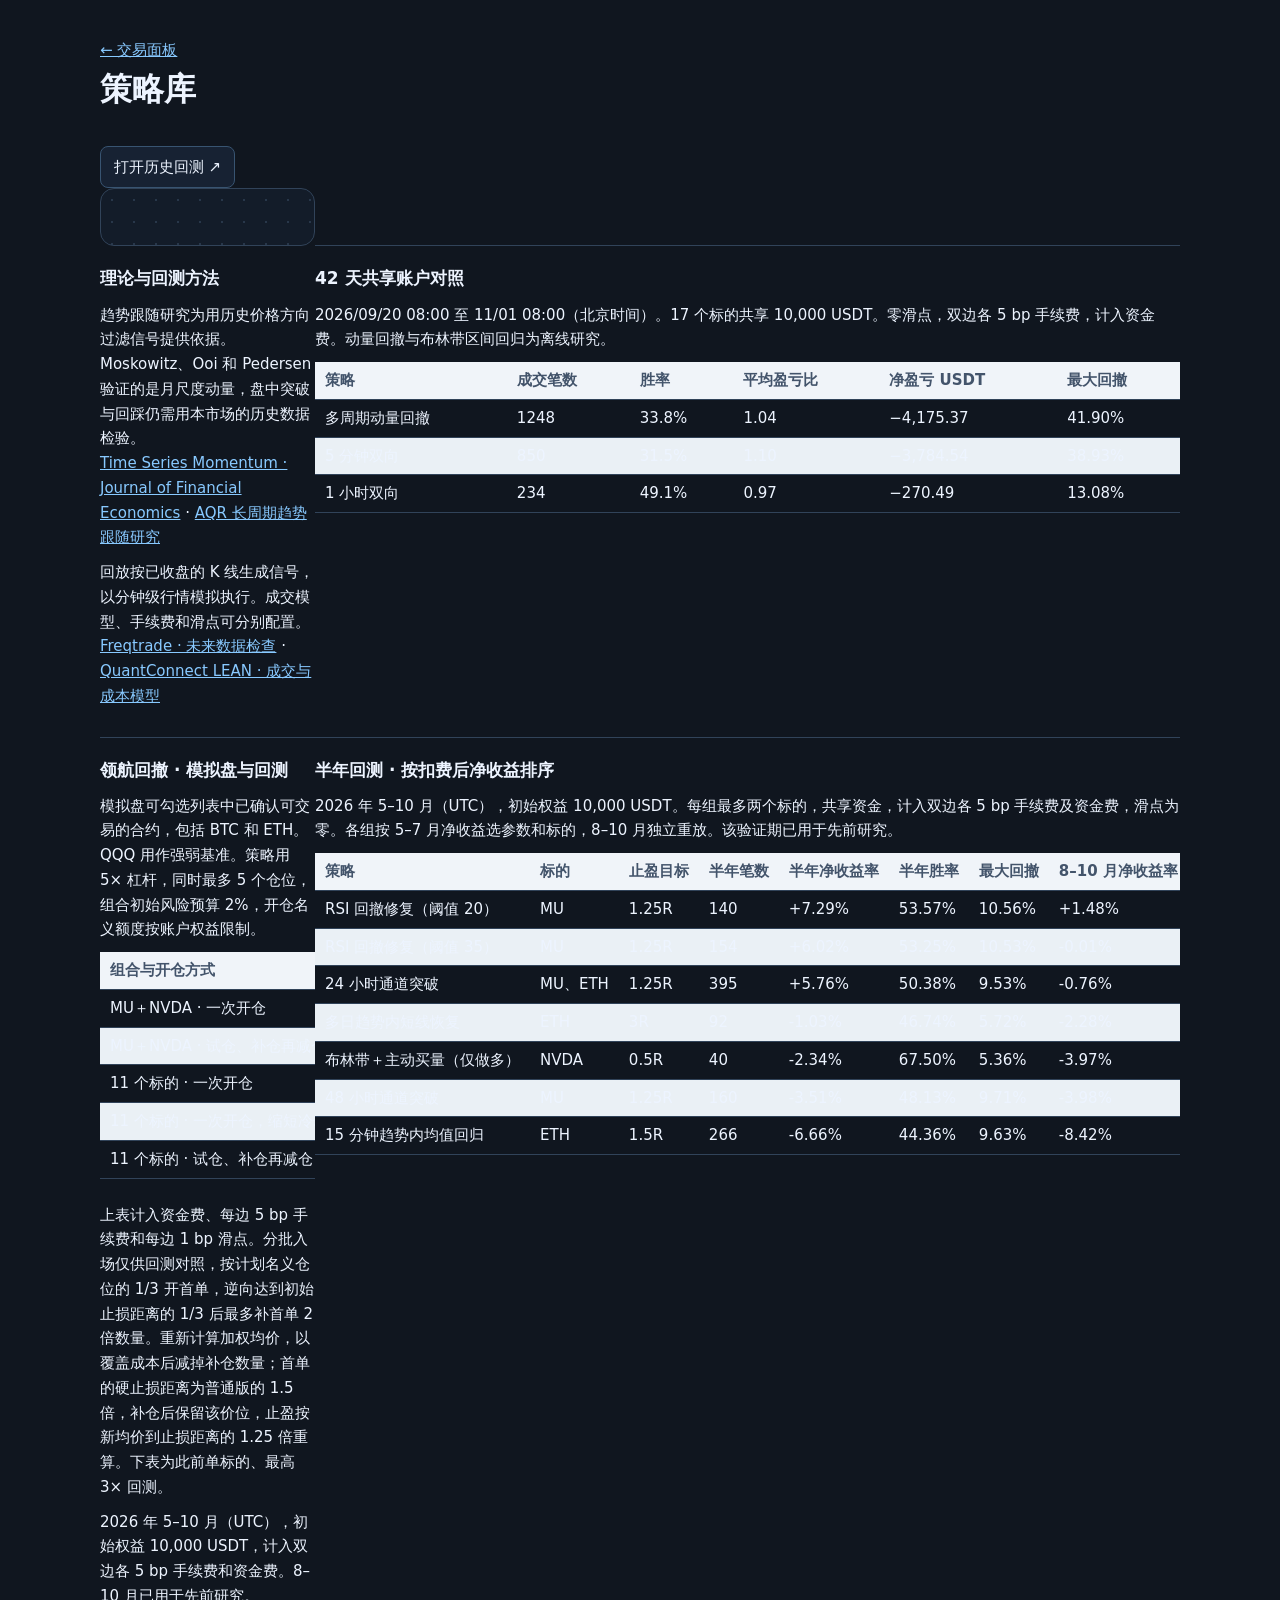
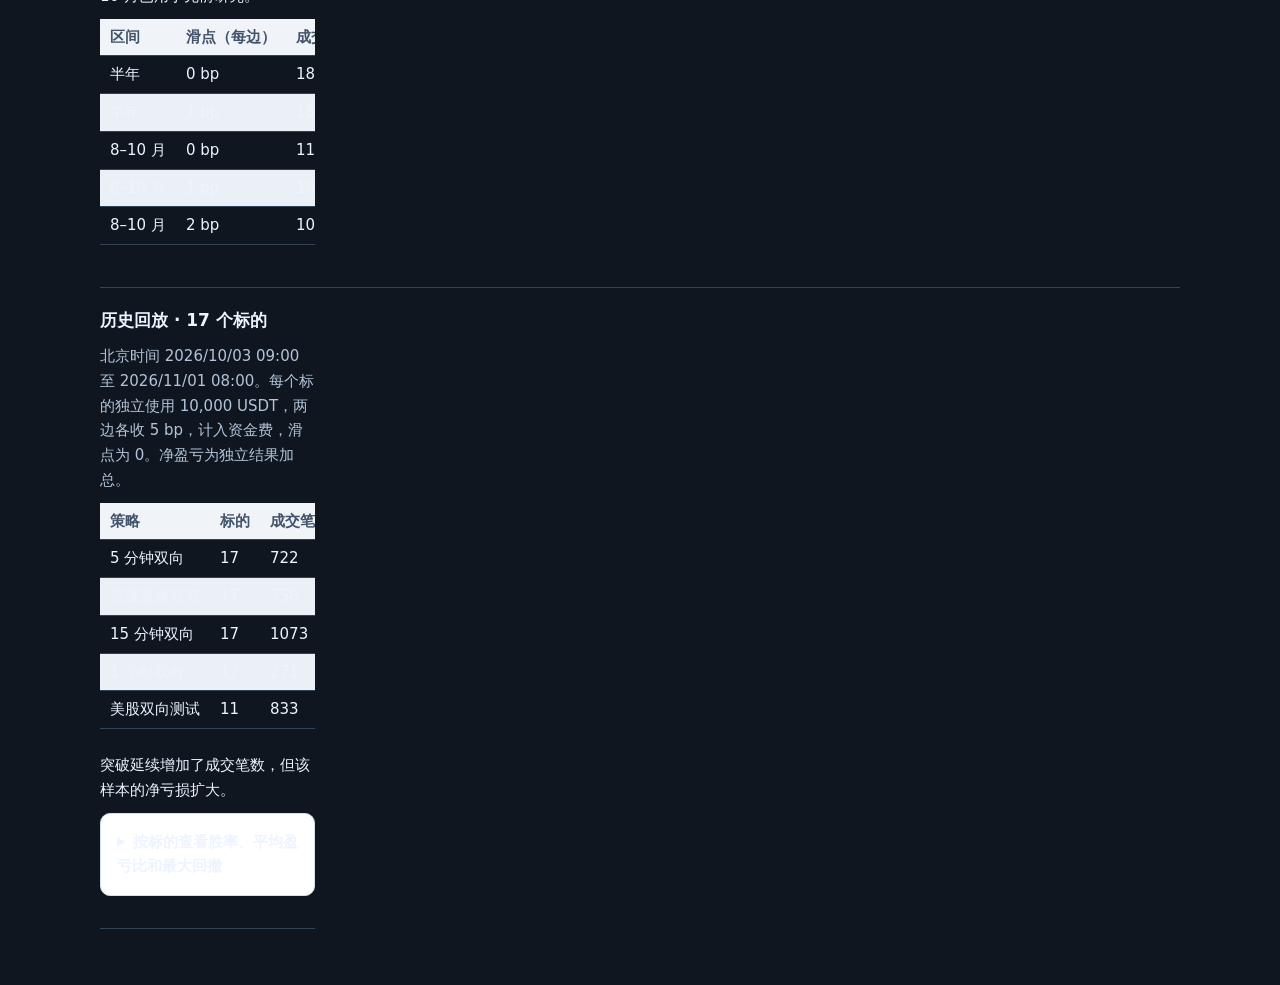
==== commit 1c578401: "Synchronize contract pool, strategy selections and asset status" ====
--- a/index.html
+++ b/index.html
@@ -225,7 +225,7 @@
   <p id="market-status">正在读取币安模拟盘合约目录…</p>
   <p id="scan-status"></p>
 </div>
-<table><thead><tr><th>标的</th><th>核对代码</th><th>模拟盘状态</th><th>合约类型</th><th>最近策略判断</th></tr></thead><tbody id="market-rows"></tbody></table>
+<table><thead><tr><th>标的</th><th>核对代码</th><th>模拟盘状态</th><th>合约类型</th><th>最近策略判断</th></tr></thead><tbody id="market-rows"></tbody></table><nav id="market-pages" aria-label="标的状态分页"></nav>
 </div>
 <div class="market-research" aria-labelledby="pool-title">
   <div class="research-header"><div><h2 id="pool-title">合约候选池</h2><p id="pool-status" role="status">正在核对币安合约目录…</p></div>
@@ -387,7 +387,6 @@
   }
 };
 const name = asset => ({XAU:'黄金', SKHYNIX:'SK 海力士', SAMSUNG:'三星电子', GOOGL:'Google（GOOGL）', INTC:'英特尔（INTC）'})[asset] || asset;
-const leadershipAssets = new Set('AMZN GOOGL KORU META MU NVDA SAMSUNG SKHYNIX SOXL SPCX TSLA'.split(' '));
 const defaultAssets = 'ETH BTC XAU SNDK SOXL KORU MU NVDA SOL SKHYNIX SAMSUNG QQQ GOOGL SPCX META TSLA AMZN BNB ZEC INTC'.split(' ');
 function addAssetCheckbox(asset, checked) {
   const choice = document.createElement('div');
@@ -432,7 +431,7 @@
 function validAsset(value) { return typeof value === 'string' && /^[A-Z0-9]{1,24}$/.test(value); }
 for (const key of Object.keys(strategyNames)) {
   const saved = preferences?.assetsByStrategy?.[key];
-  if (Array.isArray(saved)) selectionByMode.set(key, new Set(saved.filter(validAsset)));
+  if (Array.isArray(saved)) selectionByMode.set(key, new Set(saved.filter(asset => validAsset(asset) && !removedAssets.has(asset))));
 }
 if (!preferences?.assetsByStrategy) {
   const legacy = Array.isArray(preferences?.assets) ? preferences.assets.filter(validAsset) :
@@ -446,11 +445,7 @@
 function syncAssetCheckboxes(active = selectionFor(strategyMode.value)) {
   el('strategy-asset-note').hidden = strategyMode.value !== 'swing';
   const visible = new Set([...defaultAssets, ...poolWatch].filter(asset => !removedAssets.has(asset)));
-  for (const asset of active) visible.add(asset);
-  if (strategyMode.value === 'mu_relative_strength') {
-    visible.clear();
-    for (const asset of leadershipAssets) visible.add(asset);
-  }
+  for (const asset of active) if (!removedAssets.has(asset)) visible.add(asset);
   for (const input of config.querySelectorAll('[name=asset]')) {
     if (!visible.delete(input.value)) input.closest('.asset-choice').remove();
     else input.checked = active.has(input.value);
@@ -983,8 +978,7 @@
   strategyNotional.disabled = locked || strategySizing.value !== 'fixed';
   start.disabled = locked || !marketCatalog || ![...config.querySelectorAll('[name=asset]:checked')]
     .some(input=>marketByAsset.get(input.value)?.demo_tradeable &&
-      (strategyMode.value !== 'us_open' || marketByAsset.get(input.value)?.equity === 'us') &&
-      (strategyMode.value !== 'mu_relative_strength' || leadershipAssets.has(input.value)));
+      (strategyMode.value !== 'us_open' || marketByAsset.get(input.value)?.equity === 'us'));
   start.dataset.running = String(running && !stopping);
   if (stopping) start.textContent = '正在停止策略…';
   else if (running) start.textContent = '✓ 策略运行中';
@@ -999,7 +993,7 @@
   entries.textContent = strategyState?.entries_paused ? '恢复开新仓' : '停止开新仓';
   for (const checkbox of config.querySelectorAll('[name=asset]')) {
     const market = marketByAsset.get(checkbox.value);
-    checkbox.disabled = assetEditingLocked() || (checkbox.checked && assetBusy(checkbox.value)) || !market?.demo_tradeable || (strategyMode.value === 'us_open' && market.equity !== 'us') || (strategyMode.value === 'mu_relative_strength' && !leadershipAssets.has(checkbox.value));
+    checkbox.disabled = assetEditingLocked() || (checkbox.checked && assetBusy(checkbox.value)) || !market?.demo_tradeable || (strategyMode.value === 'us_open' && market.equity !== 'us');
     checkbox.parentElement.dataset.unavailable = String(!market?.demo_tradeable);
     checkbox.parentElement.title = market?.demo_tradeable ? '' : '模拟盘未确认可交易';
   }
@@ -1175,17 +1169,15 @@
   };
 }
 function renderMarketRows() {
-  if (!marketCatalog) return;
-  const selected = new Set([...config.querySelectorAll('[name=asset]:checked')].map(checkbox => checkbox.value));
-  for (const asset of poolWatch) selected.add(asset);
-  for (const asset of ['BNB','ZEC','INTC']) if (!removedAssets.has(asset)) selected.add(asset);
+  const visible = new Set([...config.querySelectorAll('[name=asset]')].map(checkbox => checkbox.value));
   const heldSymbols = new Set((accountSnapshot?.holdings || [])
     .filter(position => Number(position.quantity) !== 0)
     .map(position => position.symbol));
-  const markets = marketCatalog.filter(market => selected.has(market.asset));
+  const markets = [...visible].map(asset => marketByAsset.get(asset) ||
+    {asset, symbol:asset + 'USDT', status:'目录未确认'});
   markets.sort((a, b) => Number(heldSymbols.has(b.symbol)) - Number(heldSymbols.has(a.symbol)));
   el('market-rows').replaceChildren();
-  for (const market of markets) {
+  for (const market of pageItems(markets, 'market-pages', renderMarketRows)) {
     const tradeable = market.demo_tradeable;
     const status = tradeable ? '可交易' : market.status ?? (market.live_tradeable ? '仅实盘目录可交易' : '模拟盘未匹配');
     const item = row('market-rows', [name(market.asset), market.symbol, status, market.contract_type ?? '—', strategyChecks[market.asset] || '—']);
@@ -1257,7 +1249,13 @@
   }
   if (!rows.length) row('pool-rows', ['暂无匹配合约', '—', '—', '—', '—']);
 }
-function setAssetWatch(asset, watched) {
+async function setAssetWatch(asset, watched) {
+  if (!watched) {
+    if (assetEditingLocked() || assetBusy(asset)) return;
+    if (strategyState?.running && strategyState.assets.includes(asset) &&
+        !(await changeRunningAsset(asset, false))) return;
+    for (const selection of selectionByMode.values()) selection.delete(asset);
+  }
   if (watched) {
     removedAssets.delete(asset);
     poolWatch.add(asset);
@@ -1916,7 +1914,7 @@
 </section>
 <section class="research"><h2>42 天共享账户对照</h2><p>2026/09/20 08:00 至 11/01 08:00（北京时间）。17 个标的共享 10,000 USDT。零滑点，双边各 5 bp 手续费，计入资金费。动量回撤与布林带区间回归为离线研究。</p><div class="scroller"><table><thead><tr><th>策略</th><th>成交笔数</th><th>胜率</th><th>平均盈亏比</th><th>净盈亏 USDT</th><th>最大回撤</th></tr></thead><tbody><tr><td>多周期动量回撤</td><td>1248</td><td>33.8%</td><td>1.04</td><td>−4,175.37</td><td>41.90%</td></tr><tr><td>5 分钟双向</td><td>850</td><td>31.5%</td><td>1.10</td><td>−3,784.54</td><td>38.93%</td></tr><tr><td>1 小时双向</td><td>234</td><td>49.1%</td><td>0.97</td><td>−270.49</td><td>13.08%</td></tr></tbody></table></div></section>
 <section class="research" id="mu-relative-strength-results"><h2>领航回撤 · 模拟盘与回测</h2>
-<p>模拟盘可勾选 AMZN、GOOGL、KORU、META、MU、NVDA、SAMSUNG、SKHYNIX、SOXL、SPCX、TSLA。QQQ 用作强弱基准。策略用 5× 杠杆，同时最多 5 个仓位，组合初始风险预算 2%，开仓名义额度按账户权益限制。</p>
+<p>模拟盘可勾选列表中已确认可交易的合约，包括 BTC 和 ETH。QQQ 用作强弱基准。策略用 5× 杠杆，同时最多 5 个仓位，组合初始风险预算 2%，开仓名义额度按账户权益限制。</p>
 <div class="scroller"><table><thead><tr><th>组合与开仓方式</th><th>区间（UTC）</th><th>平仓笔数</th><th>胜率</th><th>扣费后净收益</th><th>最大回撤</th></tr></thead><tbody>
 <tr><td>MU＋NVDA · 一次开仓</td><td>2026 年 5–10 月</td><td>342</td><td>50.00%</td><td>+1.36%</td><td>4.85%</td></tr>
 <tr><td>MU＋NVDA · 试仓、补仓再减仓</td><td>2026 年 5–10 月</td><td>295</td><td>58.31%</td><td>+0.01%</td><td>1.76%</td></tr>
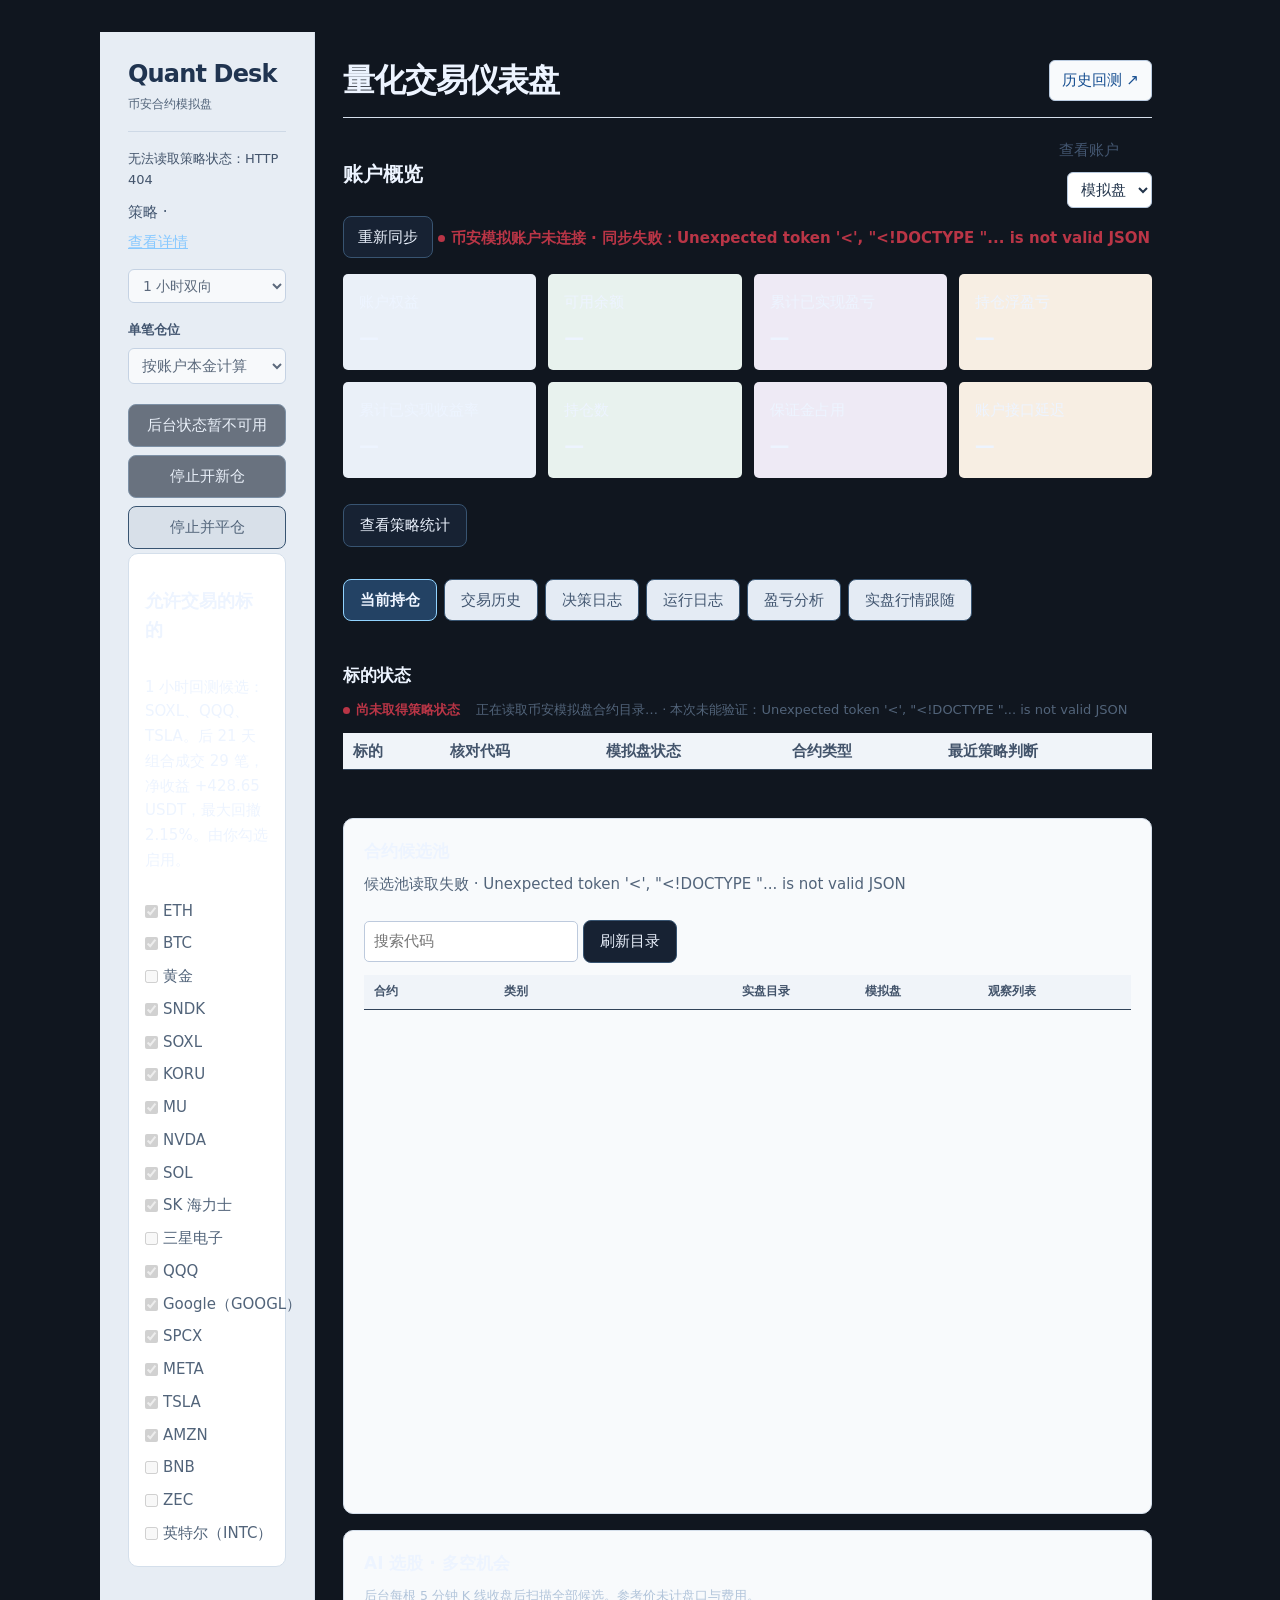
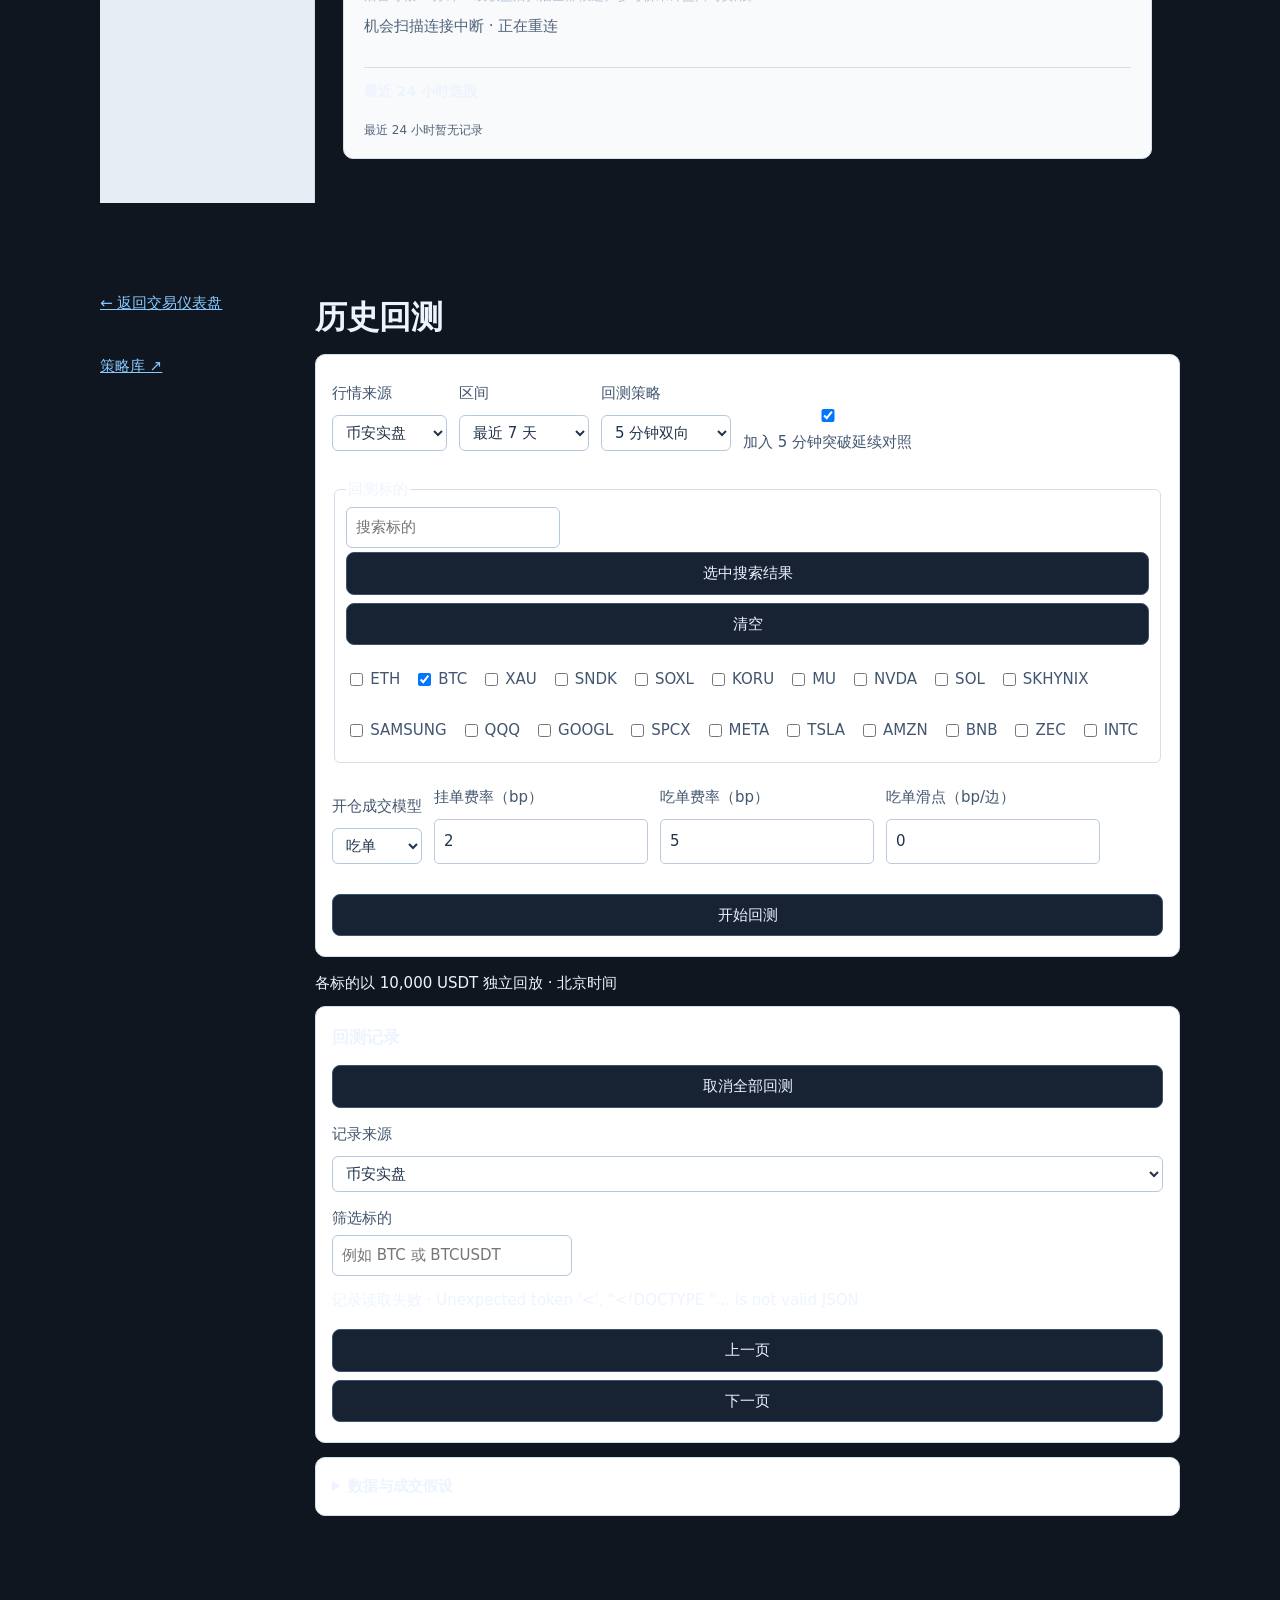
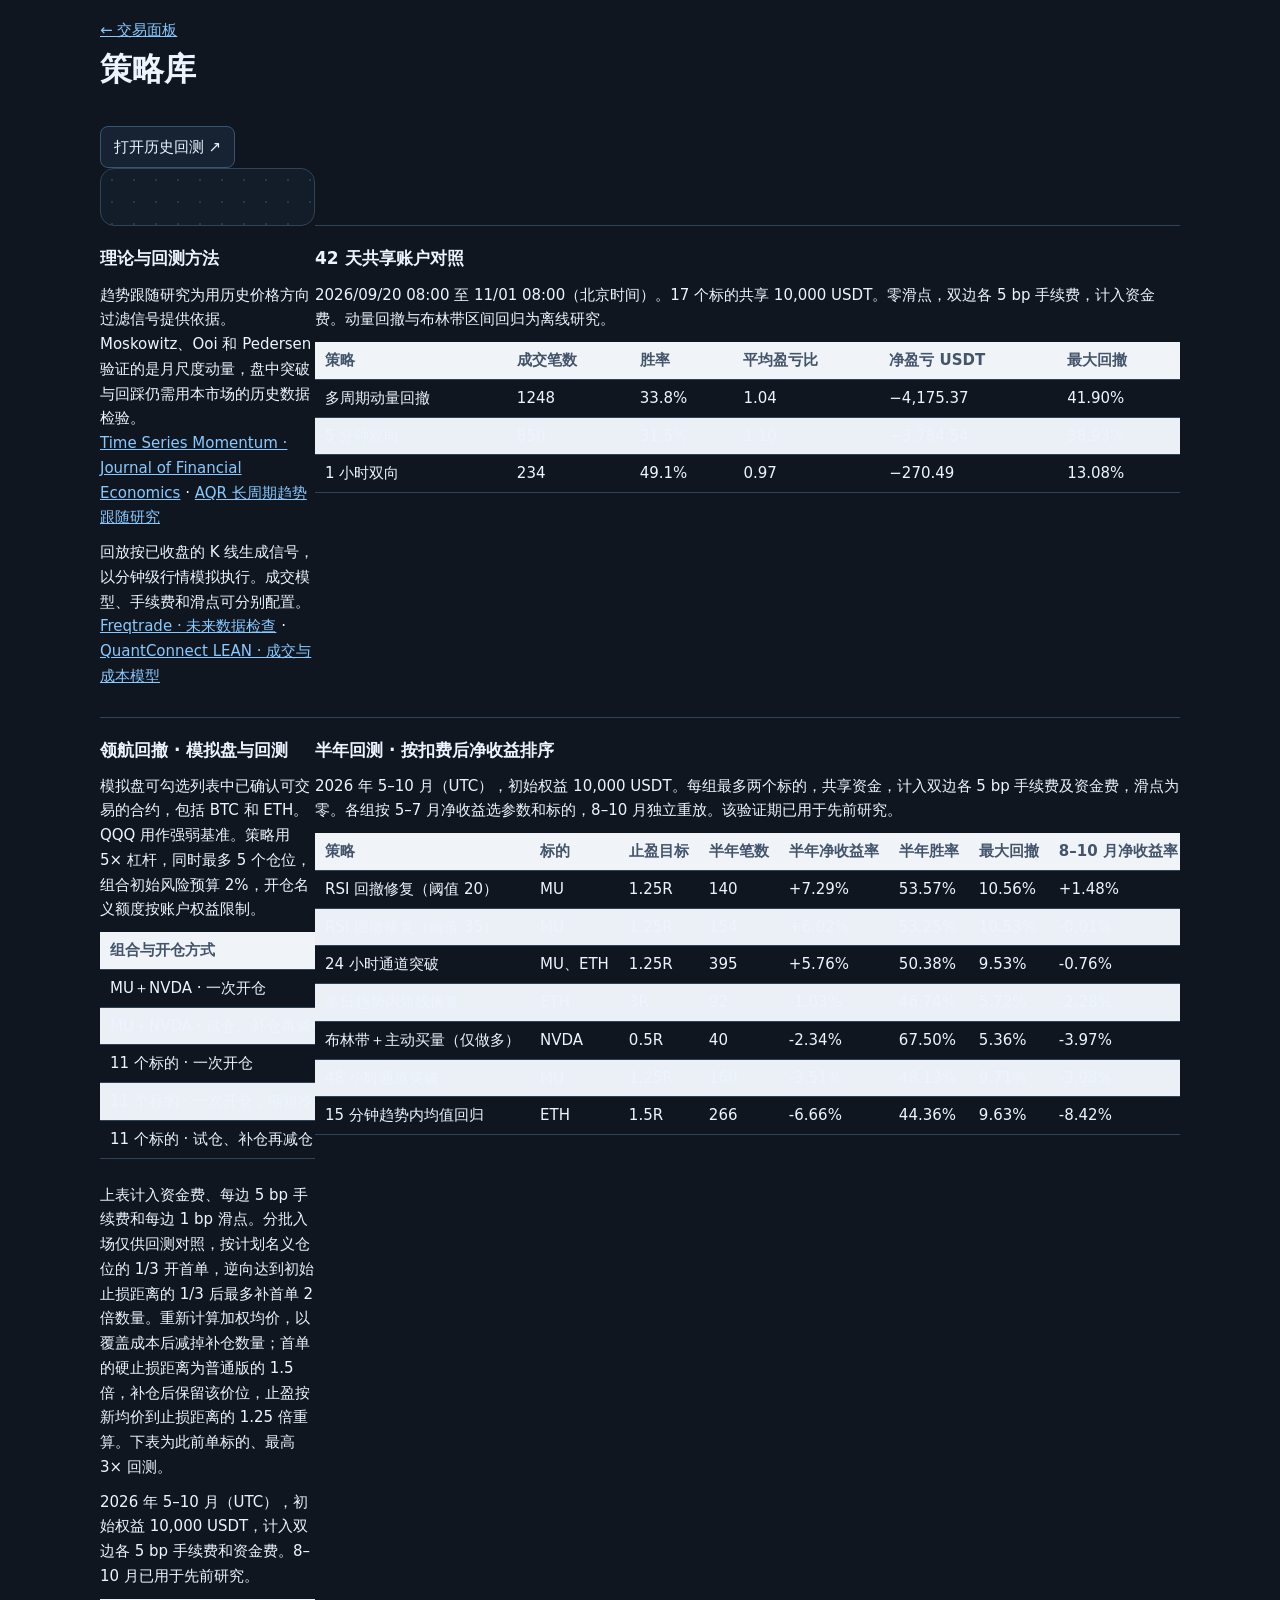
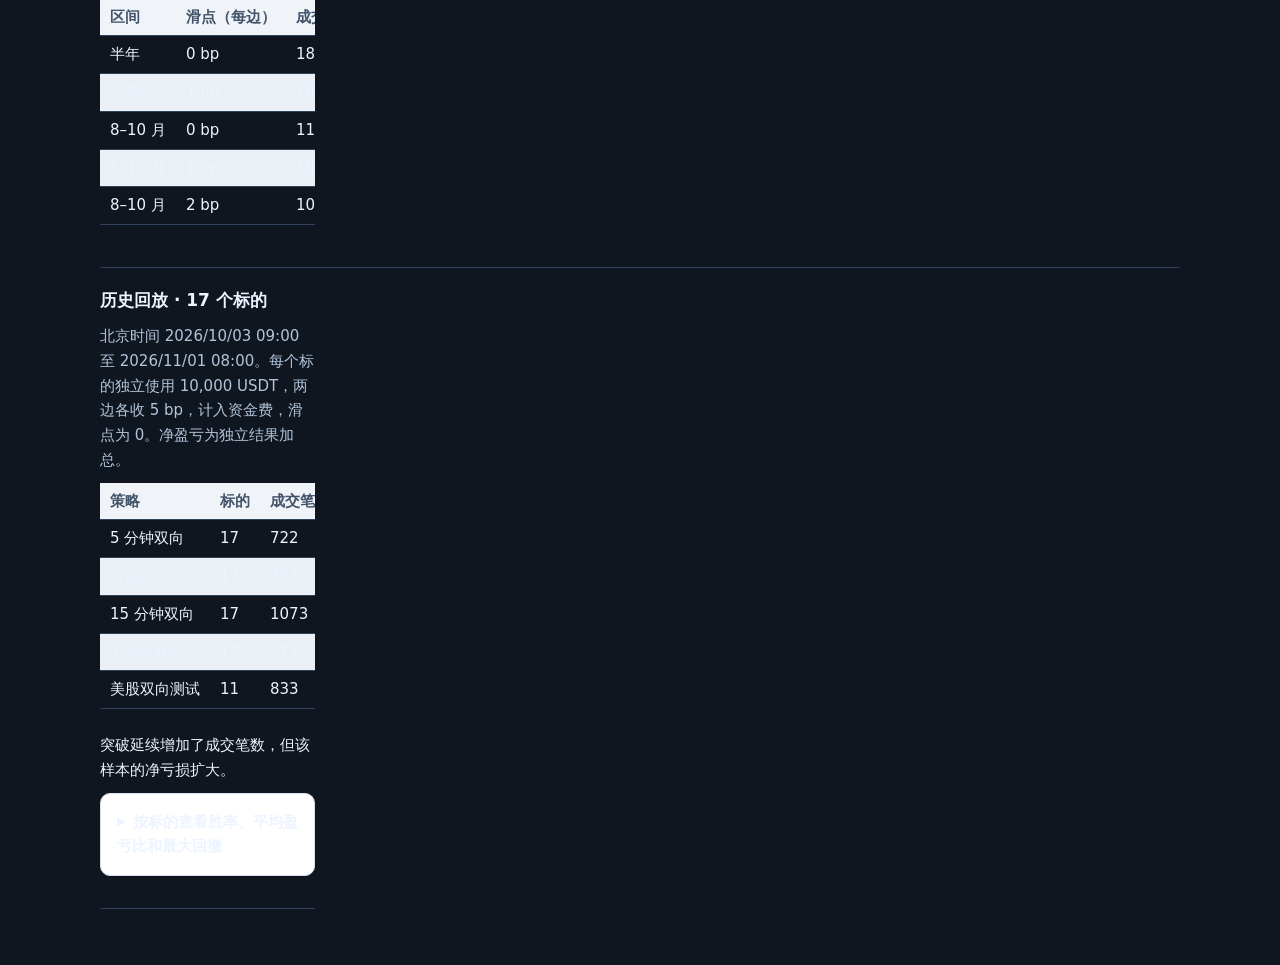
==== commit 84ffbb61: "Use 15-row asset pagination and show order strategies" ====
--- a/index.html
+++ b/index.html
@@ -100,8 +100,8 @@
 #pool-scroll th:nth-child(1){width:17%}
 #pool-scroll th:nth-child(2){width:31%}
 #pool-scroll th:nth-child(3),#pool-scroll th:nth-child(4){width:16%}
-#pool-pages{flex-wrap:nowrap;overflow-x:auto;padding:2px}
-#pool-pages>*{flex:none}
+#pool-pages,#market-pages{flex-wrap:nowrap;overflow-x:auto;padding:2px}
+#pool-pages>*,#market-pages>*{flex:none}
 </style><main><aside><div class="desk-brand"><strong>Quant Desk</strong><small>币安合约模拟盘</small>
 <small id="desk-version" class="desk-version" hidden>GitHub <a target="_blank" rel="noopener"></a></small></div>
 <p id="strategy-status" role="status">正在读取后台策略状态…</p>
@@ -225,7 +225,7 @@
   <p id="market-status">正在读取币安模拟盘合约目录…</p>
   <p id="scan-status"></p>
 </div>
-<table><thead><tr><th>标的</th><th>核对代码</th><th>模拟盘状态</th><th>合约类型</th><th>最近策略判断</th></tr></thead><tbody id="market-rows"></tbody></table><nav id="market-pages" aria-label="标的状态分页"></nav>
+<table><thead><tr><th>标的</th><th>核对代码</th><th>模拟盘状态</th><th>合约类型</th><th>最近策略判断</th></tr></thead><tbody id="market-rows"></tbody></table><nav id="market-pages" class="pagination" aria-label="标的状态分页" hidden></nav>
 </div>
 <div class="market-research" aria-labelledby="pool-title">
   <div class="research-header"><div><h2 id="pool-title">合约候选池</h2><p id="pool-status" role="status">正在核对币安合约目录…</p></div>
@@ -475,16 +475,16 @@
 }
 const pageSize = 9;
 el('pool-scroll').style.setProperty('--pool-page-size', pageSize);
-function pageItems(items, navigationId, render) {
+function pageItems(items, navigationId, render, size = pageSize) {
   const navigation = el(navigationId);
-  const pageCount = Math.max(1, Math.ceil(items.length / pageSize));
+  const pageCount = Math.max(1, Math.ceil(items.length / size));
   const page = Math.min(Number(navigation.dataset.page || 1), pageCount);
   renderPagination(navigationId, page, pageCount, number => {
     navigation.dataset.page = number;
     render();
   });
-  const start = (page - 1) * pageSize;
-  return items.slice(start, start + pageSize);
+  const start = (page - 1) * size;
+  return items.slice(start, start + size);
 }
 function renderPagination(navigationId, page, pageCount, selectPage) {
   const navigation = el(navigationId);
@@ -570,6 +570,9 @@
   const badge = orderElement('span', 'market-pill', '持仓中');
   badge.dataset.tone = 'live';
   return badge;
+}
+function orderStrategyLabel(strategy) {
+  return '策略 · ' + (Object.hasOwn(strategyNames, strategy) ? strategyNames[strategy] : strategy || '未记录');
 }
 function orderCard(order, position, snapshot) {
   const money = value => value == null || value === '' ? '—' : oneDecimal.format(value) + ' USDT';
@@ -610,14 +613,14 @@
     const amount = orderElement('strong', '', pending ? '待核对' : money(order.pnl));
     colorPnL(amount, order.pnl);
     profit.append(orderElement('small', '', '净收益'), amount);
-    card.append(header, orderElement('p', 'order-strategy', strategyNames[order.strategy] || '—'), profit);
+    card.append(header, orderElement('p', 'order-strategy', orderStrategyLabel(order.strategy)), profit);
     add(metrics, '开仓均价', tradePrice(order.entry_price), null, order.entry_price);
     add(metrics, '平仓均价', tradePrice(order.exit_price), null, order.exit_price);
     add(metrics, '净收益率', order.roi == null ? '—' : oneDecimal.format(order.roi*100) + '%', order.roi);
     add(metrics, '手续费', money(order.fees));
     add(metrics, '资金费净额', money(order.funding));
   } else {
-    card.append(header, orderElement('p', 'order-strategy', strategyNames[order.strategy] || '—'));
+    card.append(header, orderElement('p', 'order-strategy', orderStrategyLabel(order.strategy)));
   }
   add(times, '开仓时间', date(order.opened));
   if (!position) add(times, '平仓时间', date(order.closed));
@@ -851,7 +854,7 @@
     const status = endedWithFill ? '部分成交 · 剩余委托已结束' : (orderLabels[order.status] || order.status);
     item.append(orderElement('strong', '', order.symbol + ' · ' + action + ' · ' + status),
       orderElement('p', '', decision?.reason || '旧订单未记录决策原因'),
-      orderElement('small', '', [strategyNames[order.strategy], date(decision?.signal_at || order.closed || order.opened || order.time),
+      orderElement('small', '', [orderStrategyLabel(order.strategy), date(decision?.signal_at || order.closed || order.opened || order.time),
         order.limit_price ? '限价 ' + order.limit_price : '', decision?.detail].filter(Boolean).join(' · ')));
     if (order.status_reason || (order.status === 'NEW' && order.entry_expires_at)) {
       item.append(orderElement('p', '', [order.status_reason, order.status === 'NEW' && order.entry_expires_at &&
@@ -1177,7 +1180,7 @@
     {asset, symbol:asset + 'USDT', status:'目录未确认'});
   markets.sort((a, b) => Number(heldSymbols.has(b.symbol)) - Number(heldSymbols.has(a.symbol)));
   el('market-rows').replaceChildren();
-  for (const market of pageItems(markets, 'market-pages', renderMarketRows)) {
+  for (const market of pageItems(markets, 'market-pages', renderMarketRows, 15)) {
     const tradeable = market.demo_tradeable;
     const status = tradeable ? '可交易' : market.status ?? (market.live_tradeable ? '仅实盘目录可交易' : '模拟盘未匹配');
     const item = row('market-rows', [name(market.asset), market.symbol, status, market.contract_type ?? '—', strategyChecks[market.asset] || '—']);
@@ -1445,7 +1448,7 @@
       ' · ' + pnlAmount.format(Number(t.net)) + ' USDT');
     colorPnL(net, t.net);
     item.append(net, orderElement('p', '', t.reason + ' · ' + t.entry + ' → ' + t.exit),
-      orderElement('small', '', date(t.closed) + ' · 手续费 ' + pnlAmount.format(Number(t.fees)) +
+      orderElement('small', '', orderStrategyLabel(t.mode) + ' · ' + date(t.closed) + ' · 手续费 ' + pnlAmount.format(Number(t.fees)) +
         ' · 资金费 ' + pnlAmount.format(Number(t.funding))));
     return item;
   });
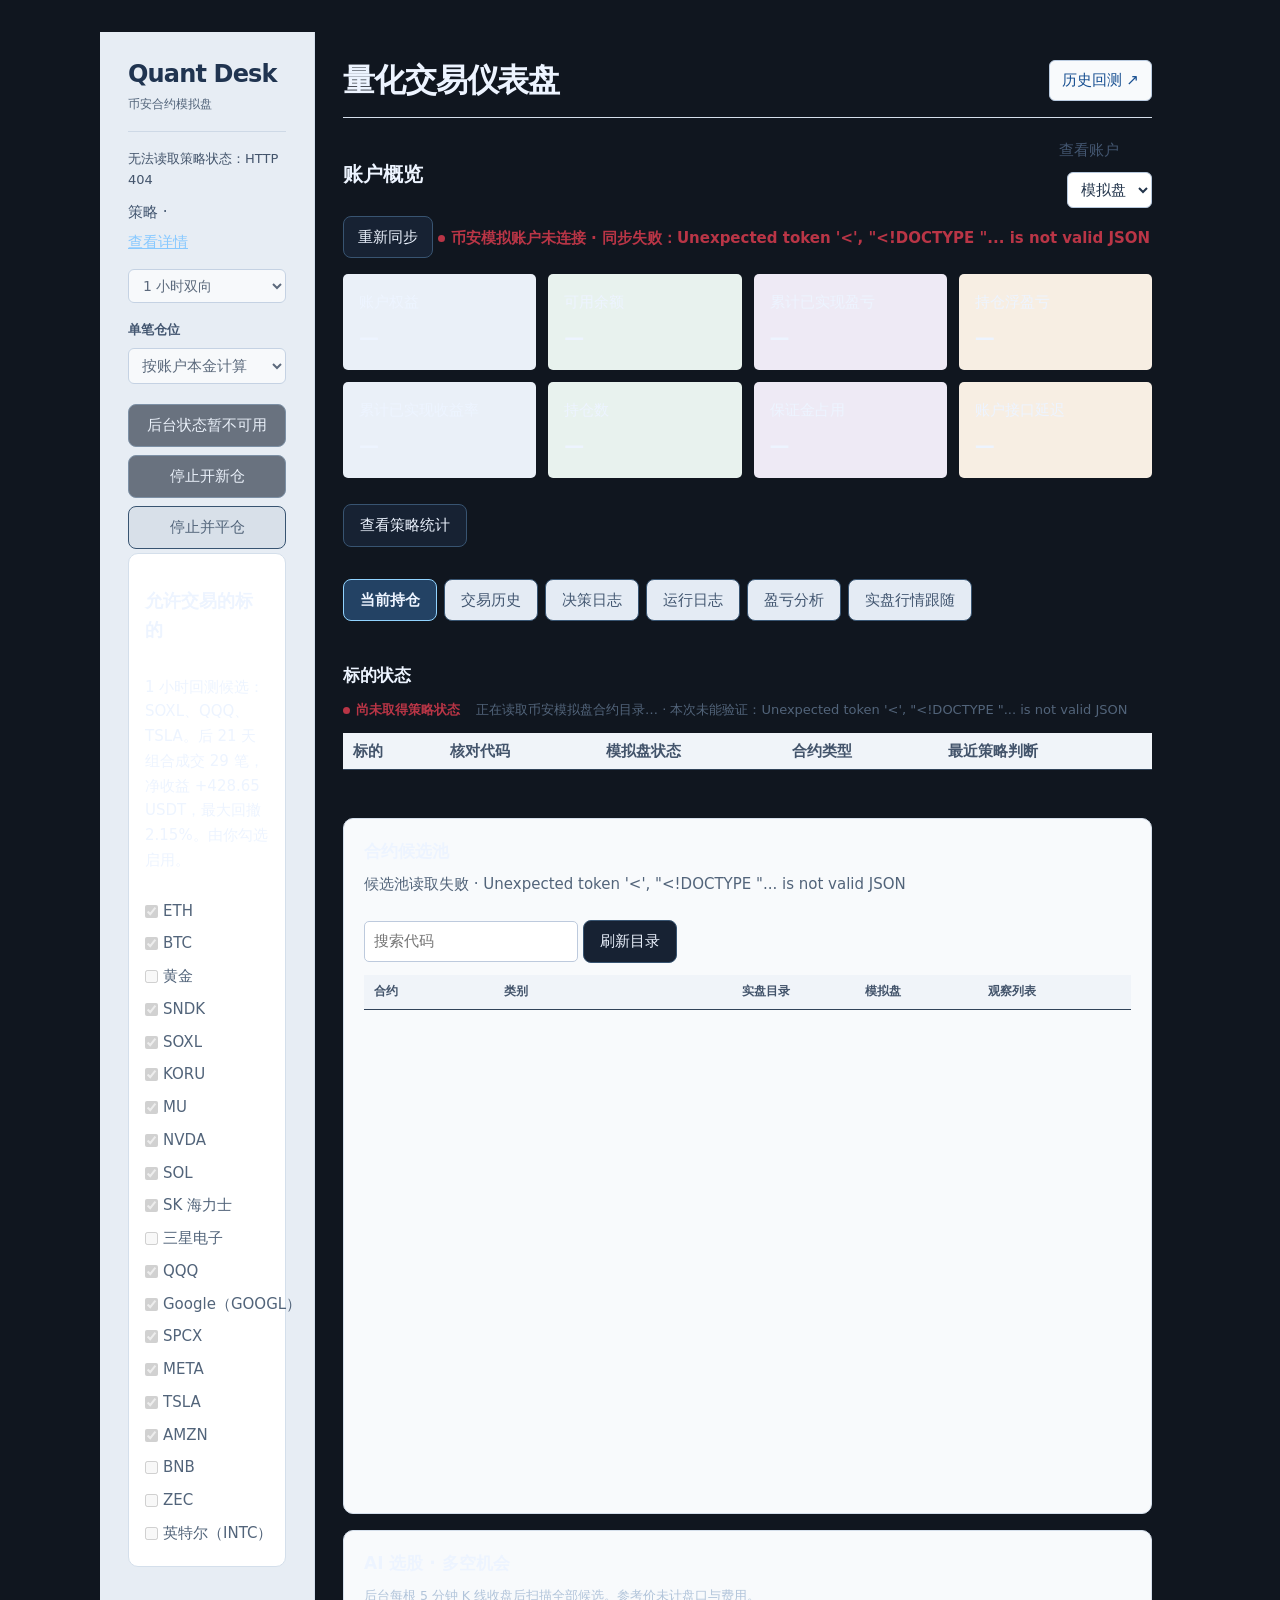
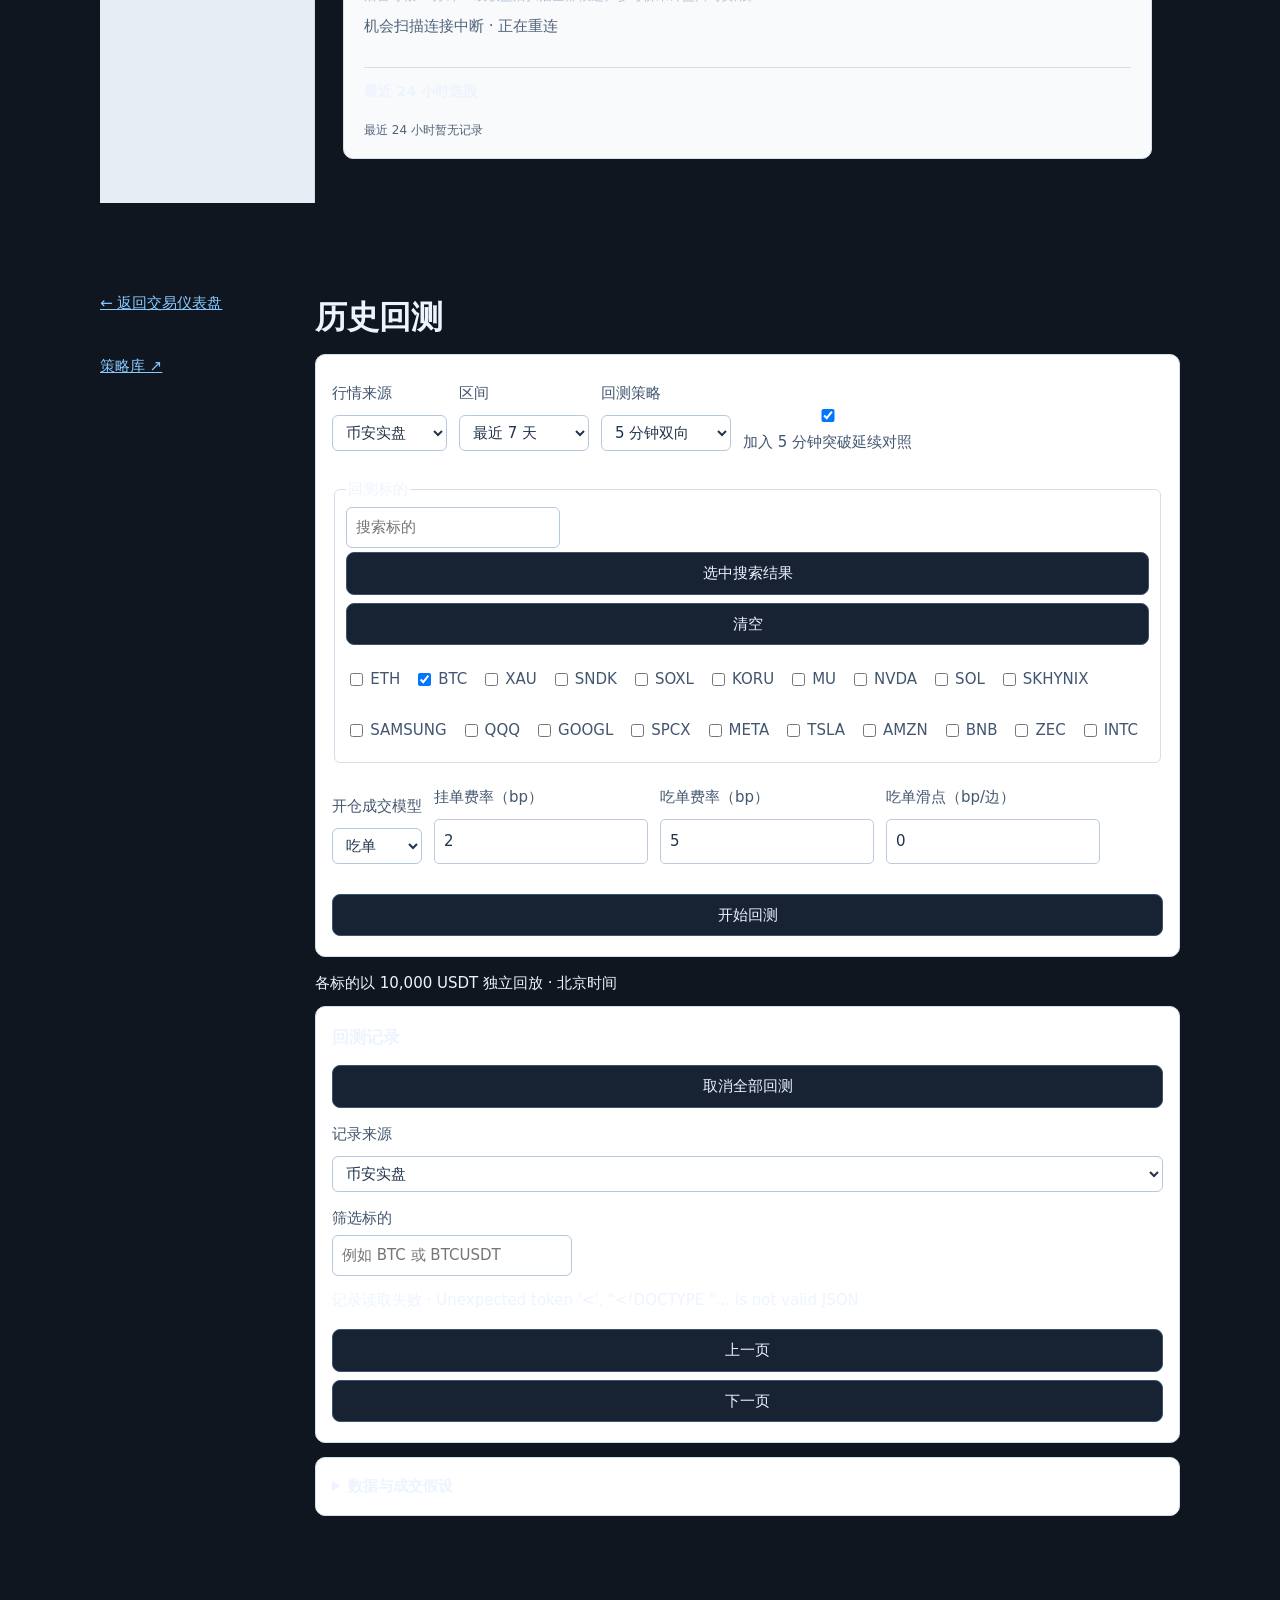
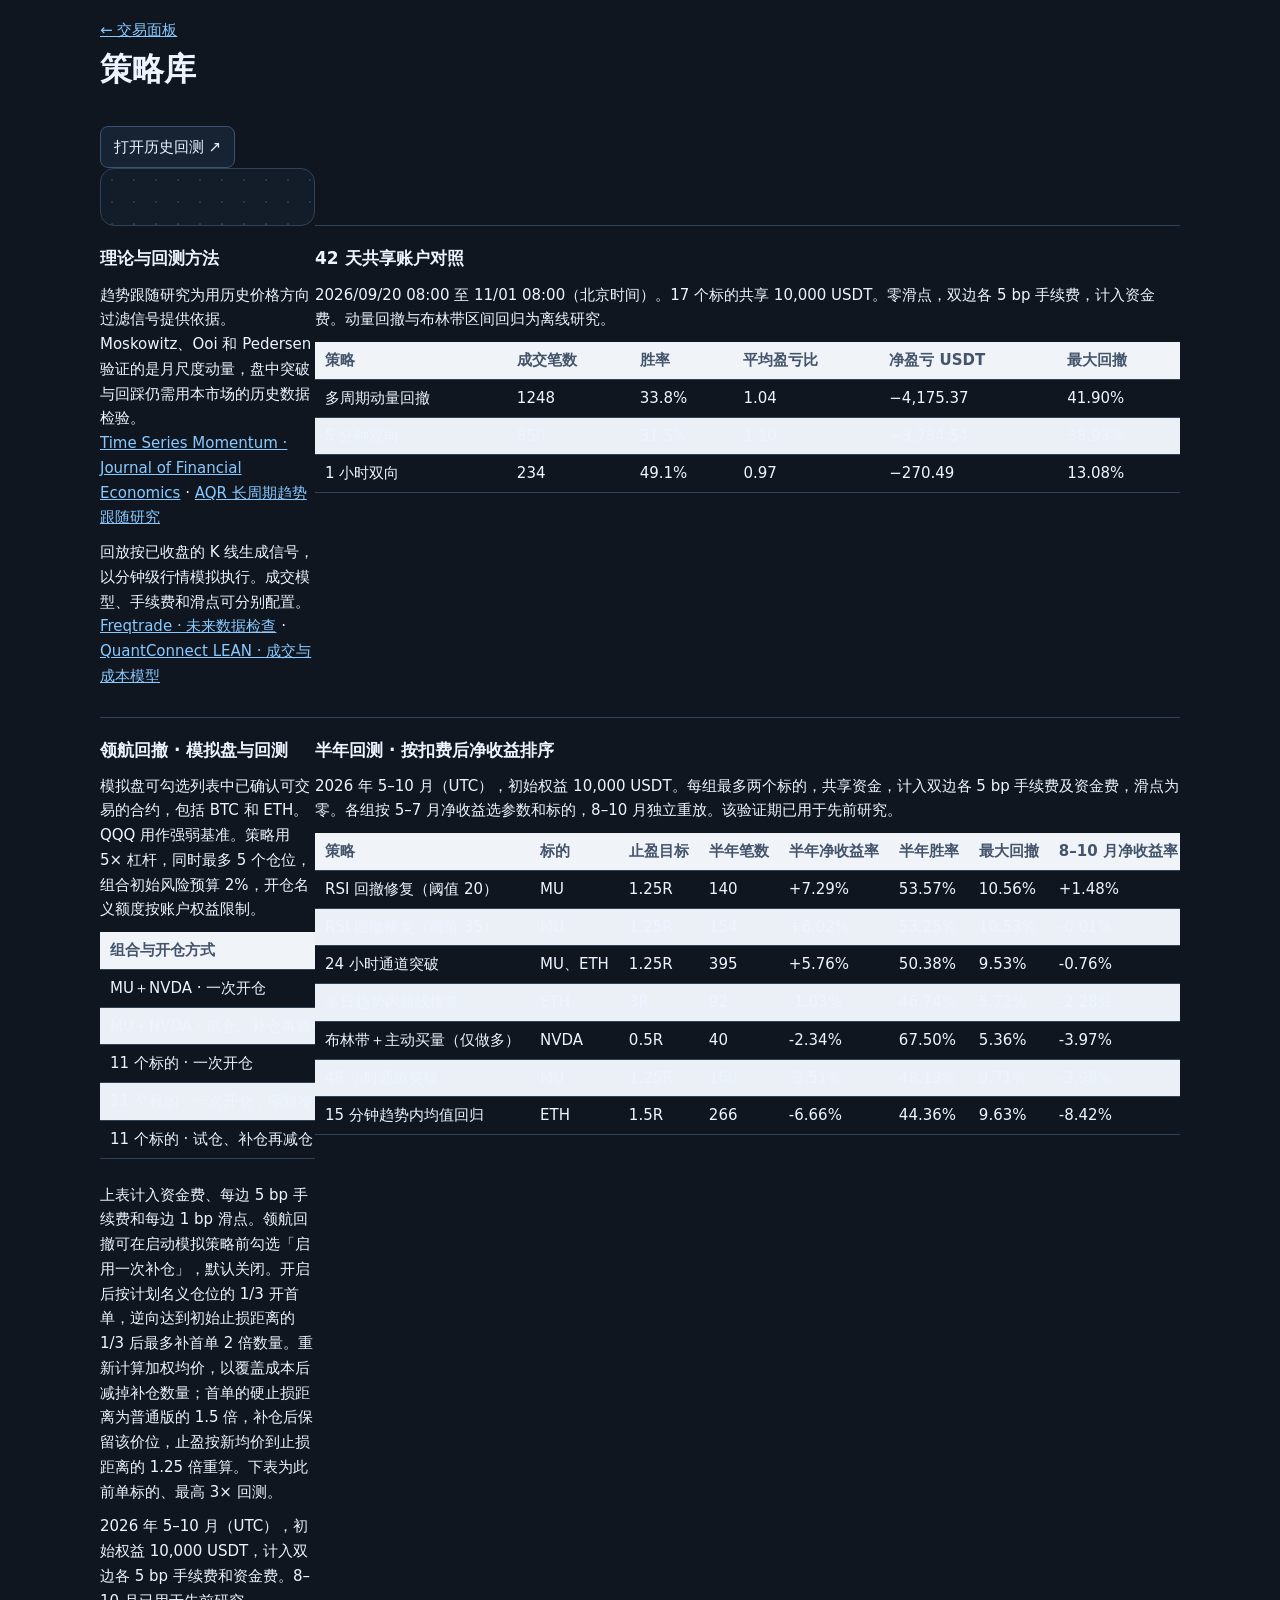
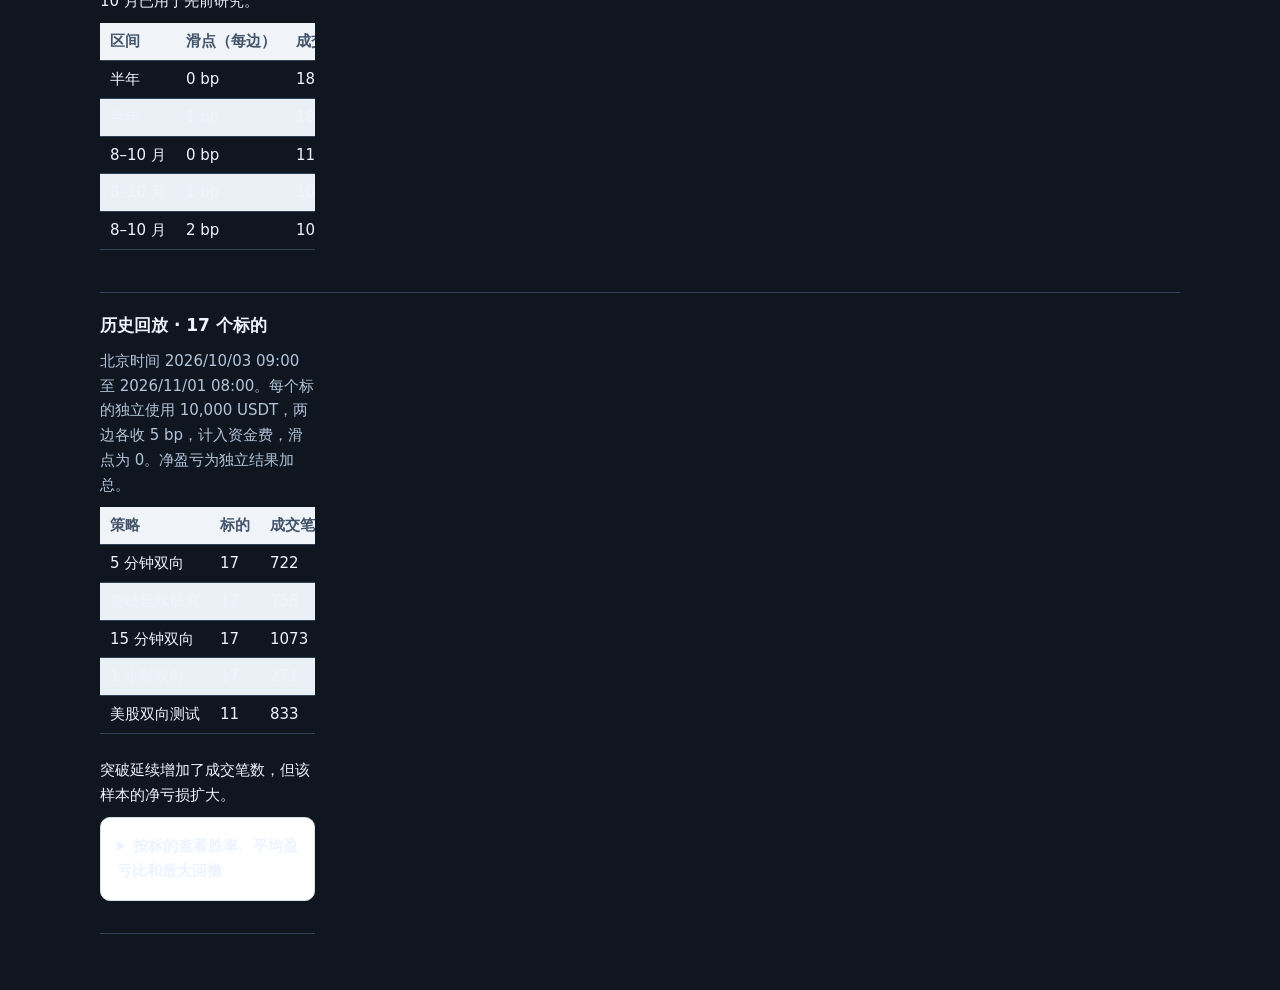
==== commit 5c113ef2: "Add optional staged entries to the demo strategy Track IOC additions and breakeven reductions agains" ====
--- a/index.html
+++ b/index.html
@@ -47,7 +47,8 @@
 .desk-heading a{color:#174f91;border:1px solid #bacbe0;border-radius:6px;padding:7px 12px;text-decoration:none;background:#f8fafc}
 .desk-heading h1{margin:0;font-size:clamp(22px,2.7vw,32px);letter-spacing:-.035em;line-height:1.2}
 .desk-sizing{margin:12px 0}.desk-sizing label{margin:0 0 4px;font-size:13px;font-weight:600}
-.desk-sizing small{display:block;color:#52647a;font-size:12px;line-height:1.45}
+.desk-sizing small,#strategy-staged-field small{display:block;color:#52647a;font-size:12px;line-height:1.45}
+#strategy-staged-field{margin:12px 0}#strategy-staged-field label{display:flex;align-items:center;gap:6px;font-size:13px;font-weight:600}
 .shadow-panel{border:1px solid #d5dfeb;border-radius:9px;background:#f8fafc;padding:10px 14px;margin-bottom:16px}
 #shadow-panel{padding:16px 18px}
 .shadow-header{display:flex;justify-content:space-between;align-items:flex-start;flex-wrap:wrap;gap:8px 16px}
@@ -115,6 +116,10 @@
     <input id="strategy-notional" type="number" min="0.01" max="1000000000" step="0.01" inputmode="decimal" placeholder="例如 100" disabled>
     <small>名义金额包含杠杆，实际下单仍受保证金和风险上限约束。</small>
   </div>
+</div>
+<div id="strategy-staged-field" hidden>
+  <label><input id="strategy-staged" type="checkbox" disabled> 启用一次补仓</label>
+  <small>先开计划仓位的 1/3，逆向到位最多补首仓 2 倍，回到净保本价减去补仓部分。</small>
 </div>
 <button id="strategy-start" type="button" disabled>正在同步状态…</button>
 <button id="strategy-entries" type="button" disabled>停止开新仓</button>
@@ -422,6 +427,8 @@
 el('strategy-details').onclick = event => { event.currentTarget.href = './strategies?mode=' + encodeURIComponent(strategyMode.value); };
 const strategySizing = el('strategy-sizing');
 const strategyNotional = el('strategy-notional');
+const strategyStaged = el('strategy-staged');
+let preferredStaged = preferences?.stagedEntry === true;
 strategySizing.value = preferences?.sizing === 'fixed' ? 'fixed' : 'capital';
 strategyNotional.value = preferences?.notional ?? '';
 const strategyNames = Object.fromEntries([...strategyMode.options].map(option => [option.value, option.textContent]));
@@ -457,7 +464,7 @@
   const assetsByStrategy = Object.fromEntries([...selectionByMode].map(([mode, assets]) => [mode, [...assets]]));
   writeSaved('config', {assetsByStrategy,
     poolWatch:[...poolWatch], removedAssets:[...removedAssets], strategy:strategyMode.value,
-    sizing:strategySizing.value, notional:strategyNotional.value});
+    sizing:strategySizing.value, notional:strategyNotional.value, stagedEntry:preferredStaged});
 }
 strategyMode.addEventListener('change', () => {
   syncAssetCheckboxes();
@@ -470,6 +477,10 @@
   renderStrategyControls();
 });
 strategyNotional.addEventListener('input', savePreferences);
+strategyStaged.addEventListener('change', () => {
+  preferredStaged = strategyStaged.checked;
+  savePreferences();
+});
 function orderElement(tag, className, text) {
   return Object.assign(document.createElement(tag), {className, textContent:text || ''});
 }
@@ -844,10 +855,9 @@
       return item;
     }
     const item = orderElement('article', 'decision-item');
-    const action = order.reduce_only
-      ? (order.side === 'BUY' ? '平空' : '平多')
-      : (order.side === 'SELL' ? '开空' : '开多');
     const decision = order.decision;
+    const action = decision?.stage === 'add' ? '补仓' : decision?.stage === 'trim' ? '保本减仓' :
+      order.reduce_only ? (order.side === 'BUY' ? '平空' : '平多') : (order.side === 'SELL' ? '开空' : '开多');
     const orderLabels = {FILLED:'已成交', NEW:'已挂单', PARTIALLY_FILLED:'部分成交 · 待核对',
       CANCELED:'已撤单', EXPIRED:'已到期', EXPIRED_IN_MATCH:'撮合失效', REJECTED:'已拒单'};
     const endedWithFill = ['CANCELED', 'EXPIRED', 'EXPIRED_IN_MATCH'].includes(order.status) && Number(order.executed_qty) > 0;
@@ -977,6 +987,9 @@
   const locked = !strategyState || running || stopping || blocked || strategyAction !== null;
   strategyMode.disabled = locked;
   strategySizing.disabled = locked;
+  el('strategy-staged-field').hidden = strategyMode.value !== 'mu_relative_strength';
+  strategyStaged.disabled = locked || strategyMode.value !== 'mu_relative_strength';
+  strategyStaged.checked = running || blocked ? strategyState?.staged_entry === true : preferredStaged;
   el('strategy-notional-field').hidden = strategySizing.value !== 'fixed';
   strategyNotional.disabled = locked || strategySizing.value !== 'fixed';
   start.disabled = locked || !marketCatalog || ![...config.querySelectorAll('[name=asset]:checked')]
@@ -1133,6 +1146,7 @@
     params.set('strategy', strategyMode.value);
     if (action === 'start') {
       params.set('sizing', strategySizing.value);
+      if (strategyMode.value === 'mu_relative_strength' && strategyStaged.checked) params.set('staged_entry', '1');
       if (strategySizing.value === 'fixed') {
         if (!strategyNotional.value || !strategyNotional.checkValidity()) {
           el('strategy-status').textContent = '请输入有效的单笔目标金额（USDT）';
@@ -1925,7 +1939,7 @@
 <tr><td>11 个标的 · 一次开仓，缩短冷却</td><td>2026/09/20–11/01</td><td>331</td><td>44.41%</td><td>−5.66%</td><td>13.39%</td></tr>
 <tr><td>11 个标的 · 试仓、补仓再减仓</td><td>2026/09/20–11/01</td><td>267</td><td>53.18%</td><td>−3.56%</td><td>5.30%</td></tr>
 </tbody></table></div>
-<p>上表计入资金费、每边 5 bp 手续费和每边 1 bp 滑点。分批入场仅供回测对照，按计划名义仓位的 1/3 开首单，逆向达到初始止损距离的 1/3 后最多补首单 2 倍数量。重新计算加权均价，以覆盖成本后减掉补仓数量；首单的硬止损距离为普通版的 1.5 倍，补仓后保留该价位，止盈按新均价到止损距离的 1.25 倍重算。下表为此前单标的、最高 3× 回测。</p>
+<p>上表计入资金费、每边 5 bp 手续费和每边 1 bp 滑点。领航回撤可在启动模拟策略前勾选「启用一次补仓」，默认关闭。开启后按计划名义仓位的 1/3 开首单，逆向达到初始止损距离的 1/3 后最多补首单 2 倍数量。重新计算加权均价，以覆盖成本后减掉补仓数量；首单的硬止损距离为普通版的 1.5 倍，补仓后保留该价位，止盈按新均价到止损距离的 1.25 倍重算。下表为此前单标的、最高 3× 回测。</p>
 <p>2026 年 5–10 月（UTC），初始权益 10,000 USDT，计入双边各 5 bp 手续费和资金费。8–10 月已用于先前研究。</p>
 <div class="scroller"><table><thead><tr><th>区间</th><th>滑点（每边）</th><th>成交笔数</th><th>胜率</th><th>净收益率</th></tr></thead><tbody>
 <tr><td>半年</td><td>0 bp</td><td>187</td><td>57.22%</td><td>+7.07%</td></tr>
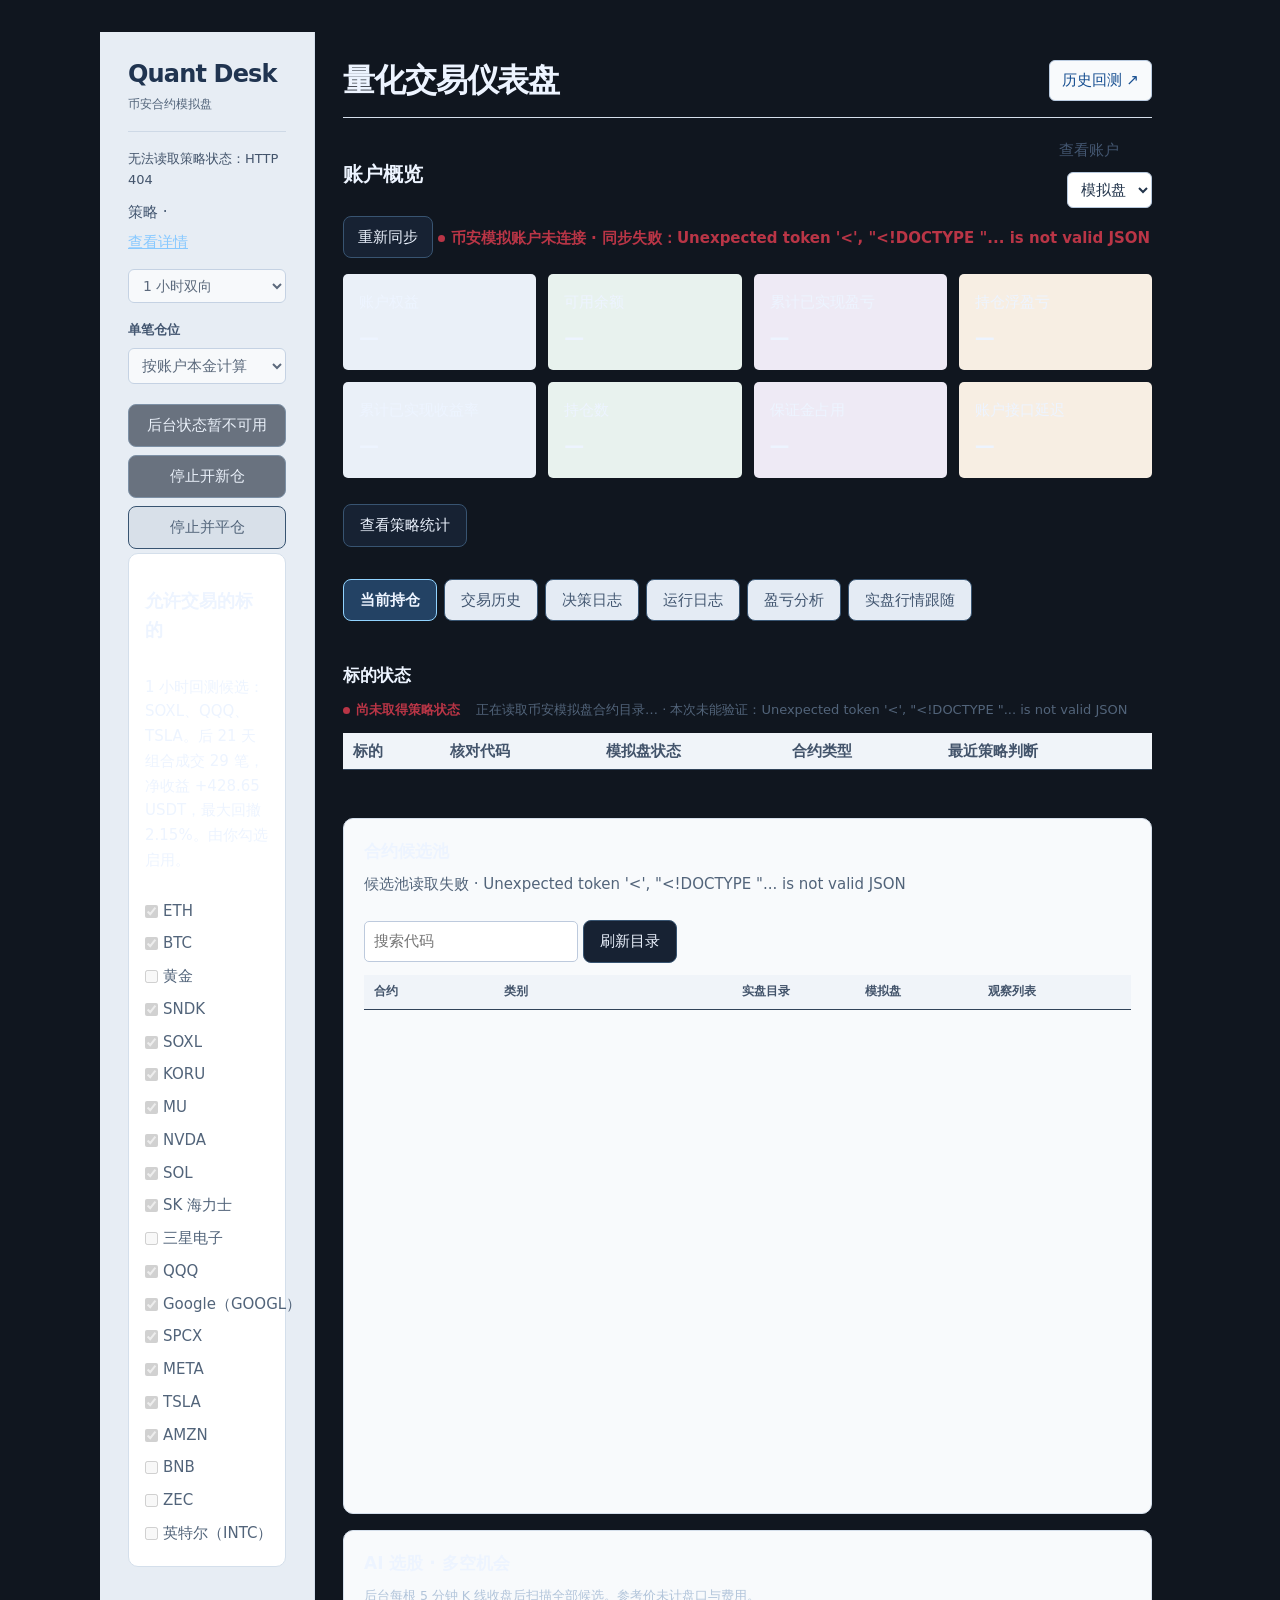
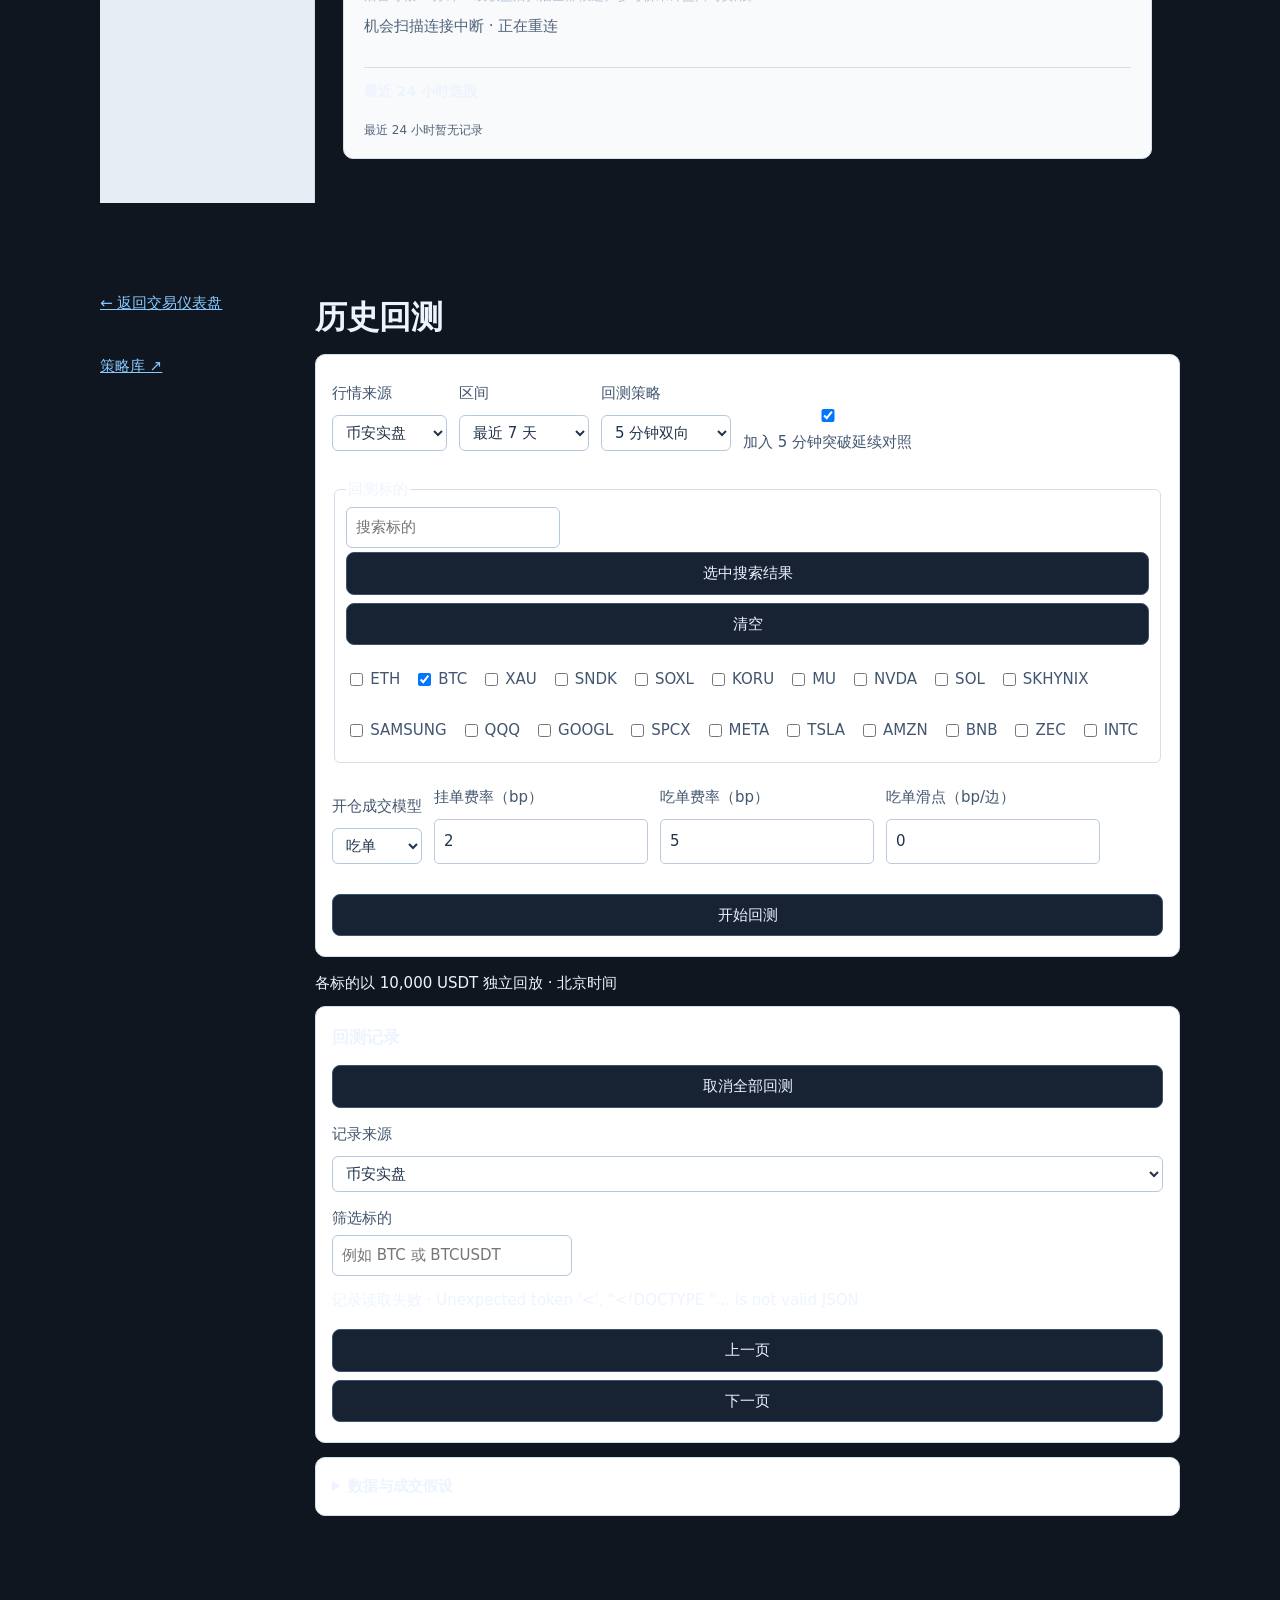
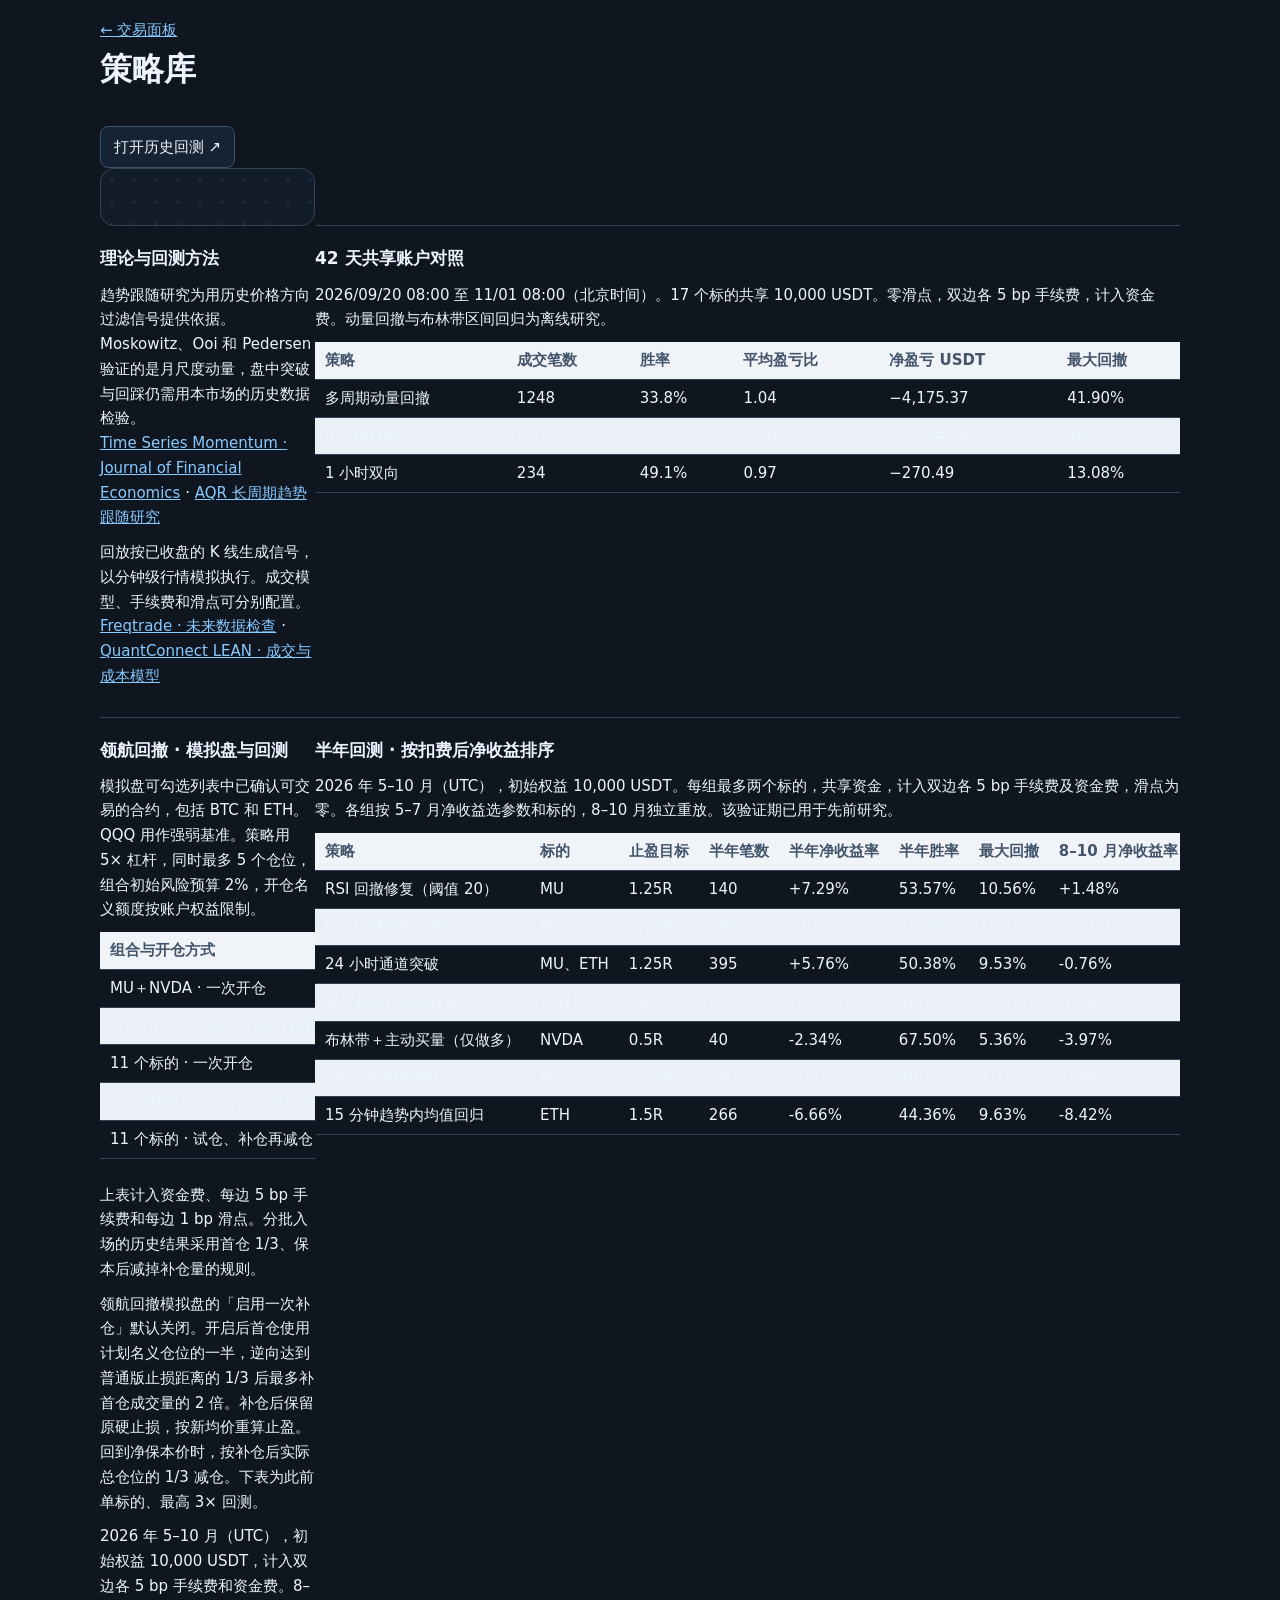
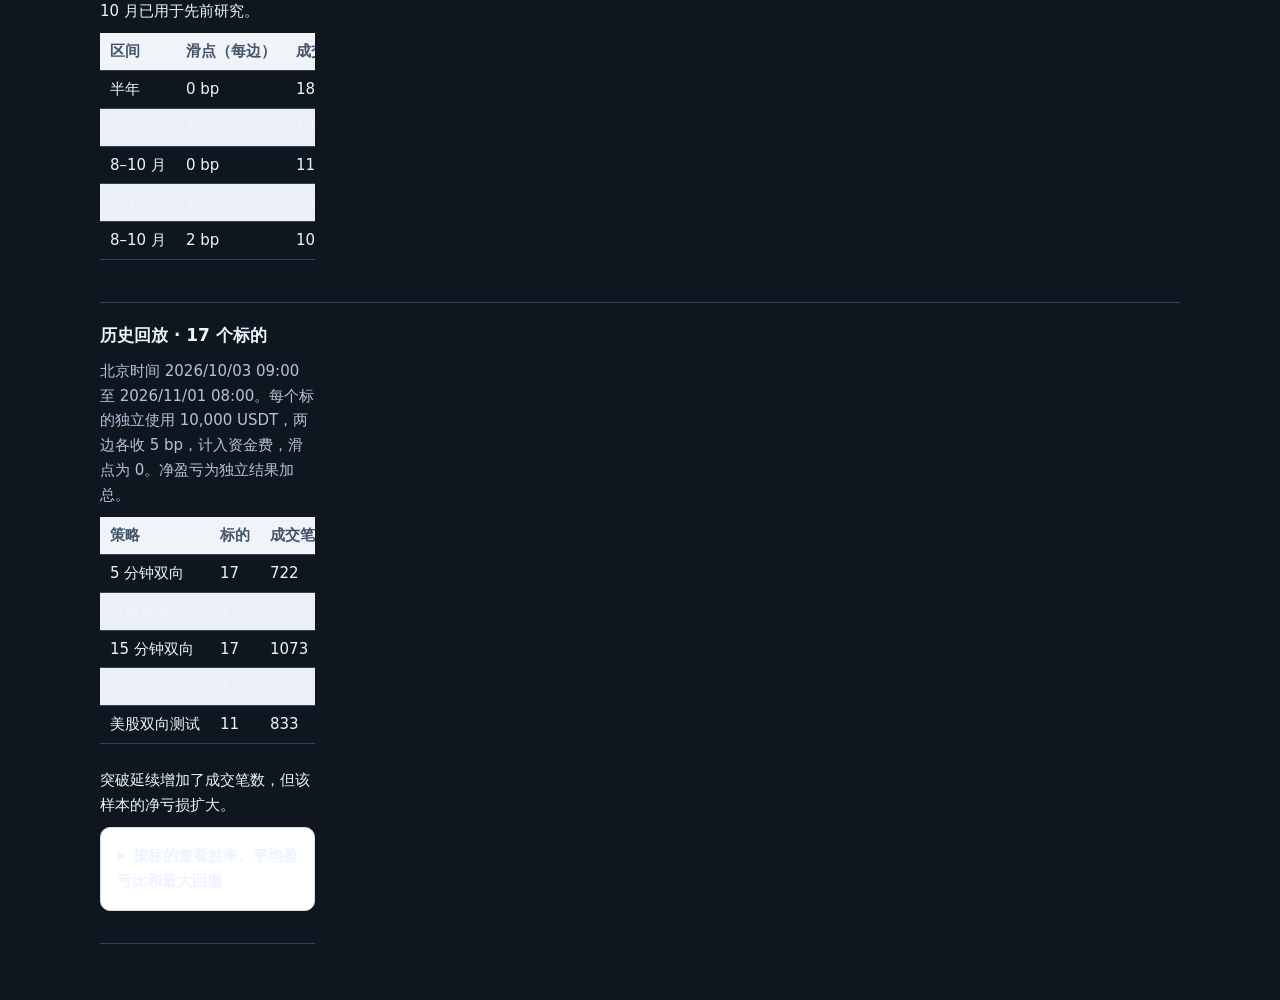
==== commit ce31abee: "Open staged positions at half size and trim a third at breakeven" ====
--- a/index.html
+++ b/index.html
@@ -114,12 +114,12 @@
   <div id="strategy-notional-field" hidden>
     <label for="strategy-notional">单笔目标金额（USDT）</label>
     <input id="strategy-notional" type="number" min="0.01" max="1000000000" step="0.01" inputmode="decimal" placeholder="例如 100" disabled>
-    <small>名义金额包含杠杆，实际下单仍受保证金和风险上限约束。</small>
+    <small>名义金额包含杠杆。启用补仓时，补满后的名义仓位约为目标金额的 1.5 倍，实际下单受保证金和风险上限约束。</small>
   </div>
 </div>
 <div id="strategy-staged-field" hidden>
   <label><input id="strategy-staged" type="checkbox" disabled> 启用一次补仓</label>
-  <small>先开计划仓位的 1/3，逆向到位最多补首仓 2 倍，回到净保本价减去补仓部分。</small>
+  <small>先开计划仓位的 1/2，逆向到位最多补首仓成交量的 2 倍，回到净保本价后减去补仓后总仓位的 1/3。</small>
 </div>
 <button id="strategy-start" type="button" disabled>正在同步状态…</button>
 <button id="strategy-entries" type="button" disabled>停止开新仓</button>
@@ -1939,7 +1939,8 @@
 <tr><td>11 个标的 · 一次开仓，缩短冷却</td><td>2026/09/20–11/01</td><td>331</td><td>44.41%</td><td>−5.66%</td><td>13.39%</td></tr>
 <tr><td>11 个标的 · 试仓、补仓再减仓</td><td>2026/09/20–11/01</td><td>267</td><td>53.18%</td><td>−3.56%</td><td>5.30%</td></tr>
 </tbody></table></div>
-<p>上表计入资金费、每边 5 bp 手续费和每边 1 bp 滑点。领航回撤可在启动模拟策略前勾选「启用一次补仓」，默认关闭。开启后按计划名义仓位的 1/3 开首单，逆向达到初始止损距离的 1/3 后最多补首单 2 倍数量。重新计算加权均价，以覆盖成本后减掉补仓数量；首单的硬止损距离为普通版的 1.5 倍，补仓后保留该价位，止盈按新均价到止损距离的 1.25 倍重算。下表为此前单标的、最高 3× 回测。</p>
+<p>上表计入资金费、每边 5 bp 手续费和每边 1 bp 滑点。分批入场的历史结果采用首仓 1/3、保本后减掉补仓量的规则。</p>
+<p>领航回撤模拟盘的「启用一次补仓」默认关闭。开启后首仓使用计划名义仓位的一半，逆向达到普通版止损距离的 1/3 后最多补首仓成交量的 2 倍。补仓后保留原硬止损，按新均价重算止盈。回到净保本价时，按补仓后实际总仓位的 1/3 减仓。下表为此前单标的、最高 3× 回测。</p>
 <p>2026 年 5–10 月（UTC），初始权益 10,000 USDT，计入双边各 5 bp 手续费和资金费。8–10 月已用于先前研究。</p>
 <div class="scroller"><table><thead><tr><th>区间</th><th>滑点（每边）</th><th>成交笔数</th><th>胜率</th><th>净收益率</th></tr></thead><tbody>
 <tr><td>半年</td><td>0 bp</td><td>187</td><td>57.22%</td><td>+7.07%</td></tr>
